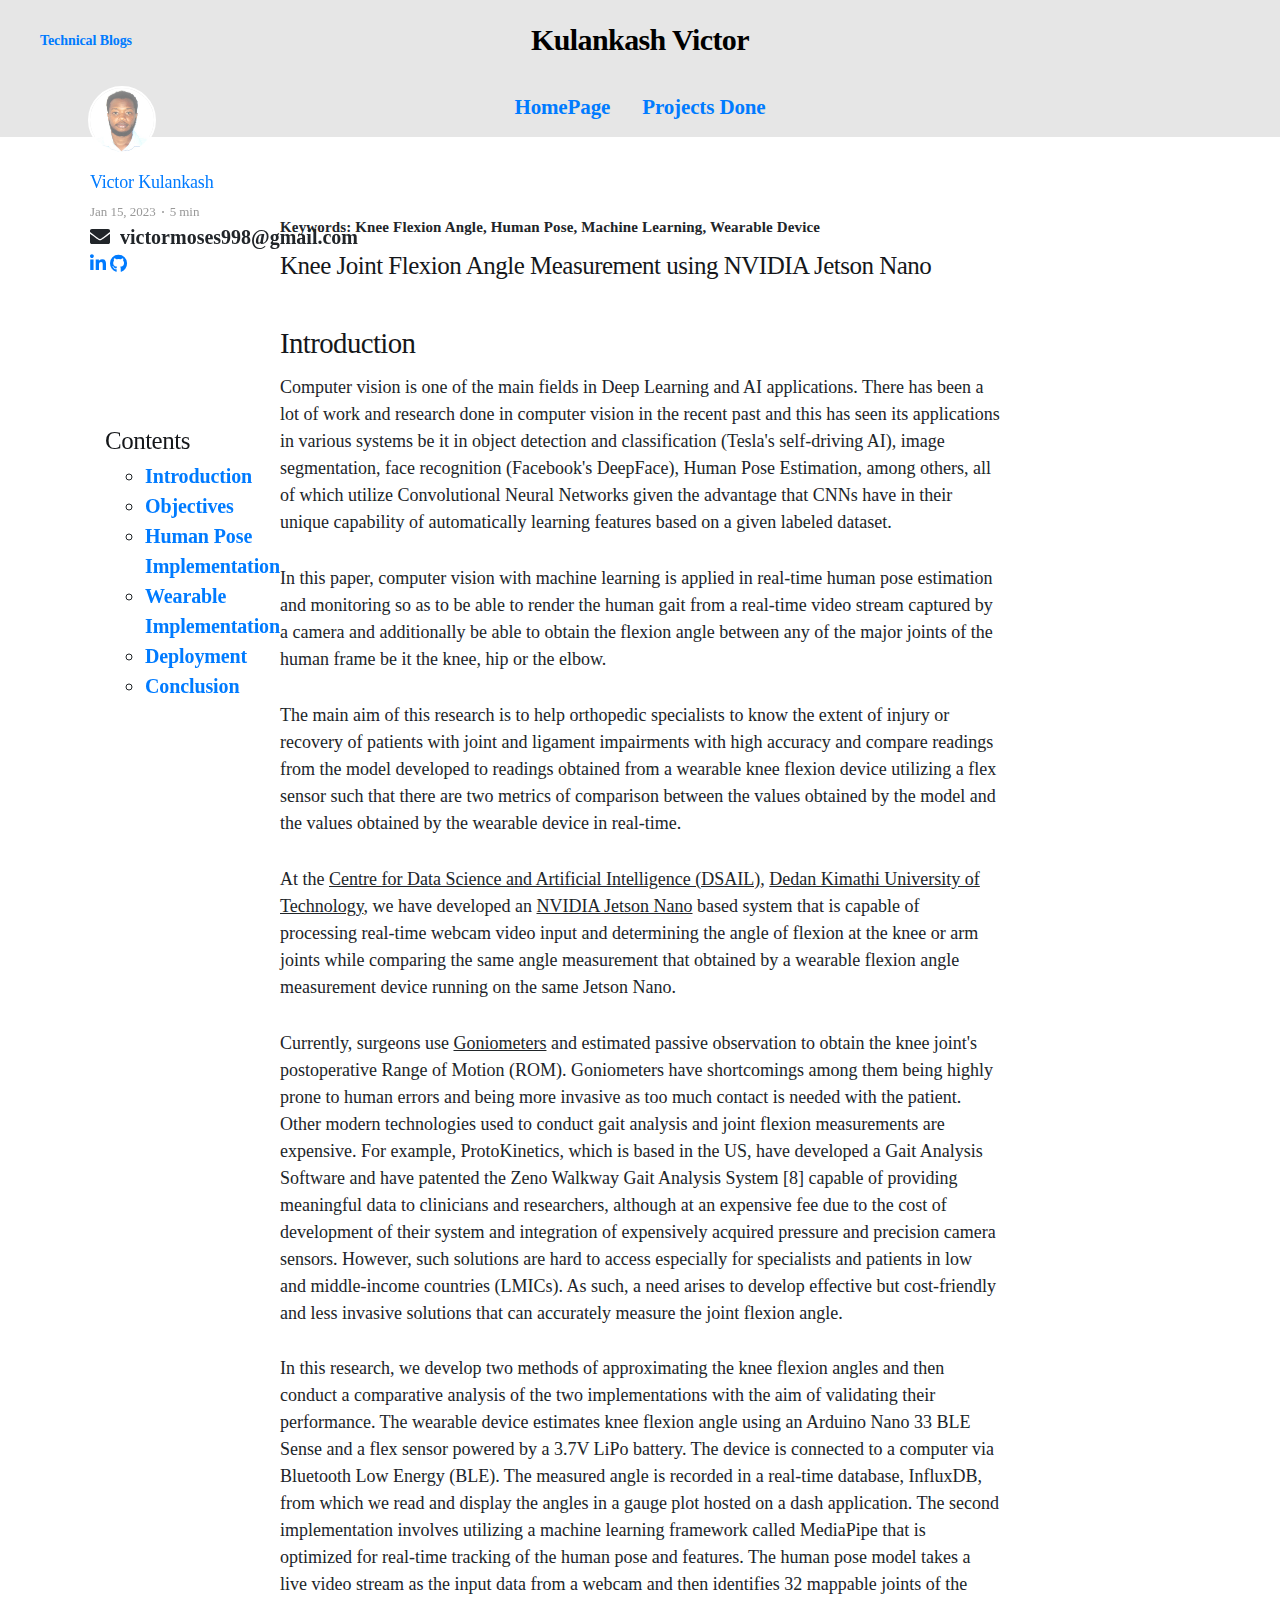
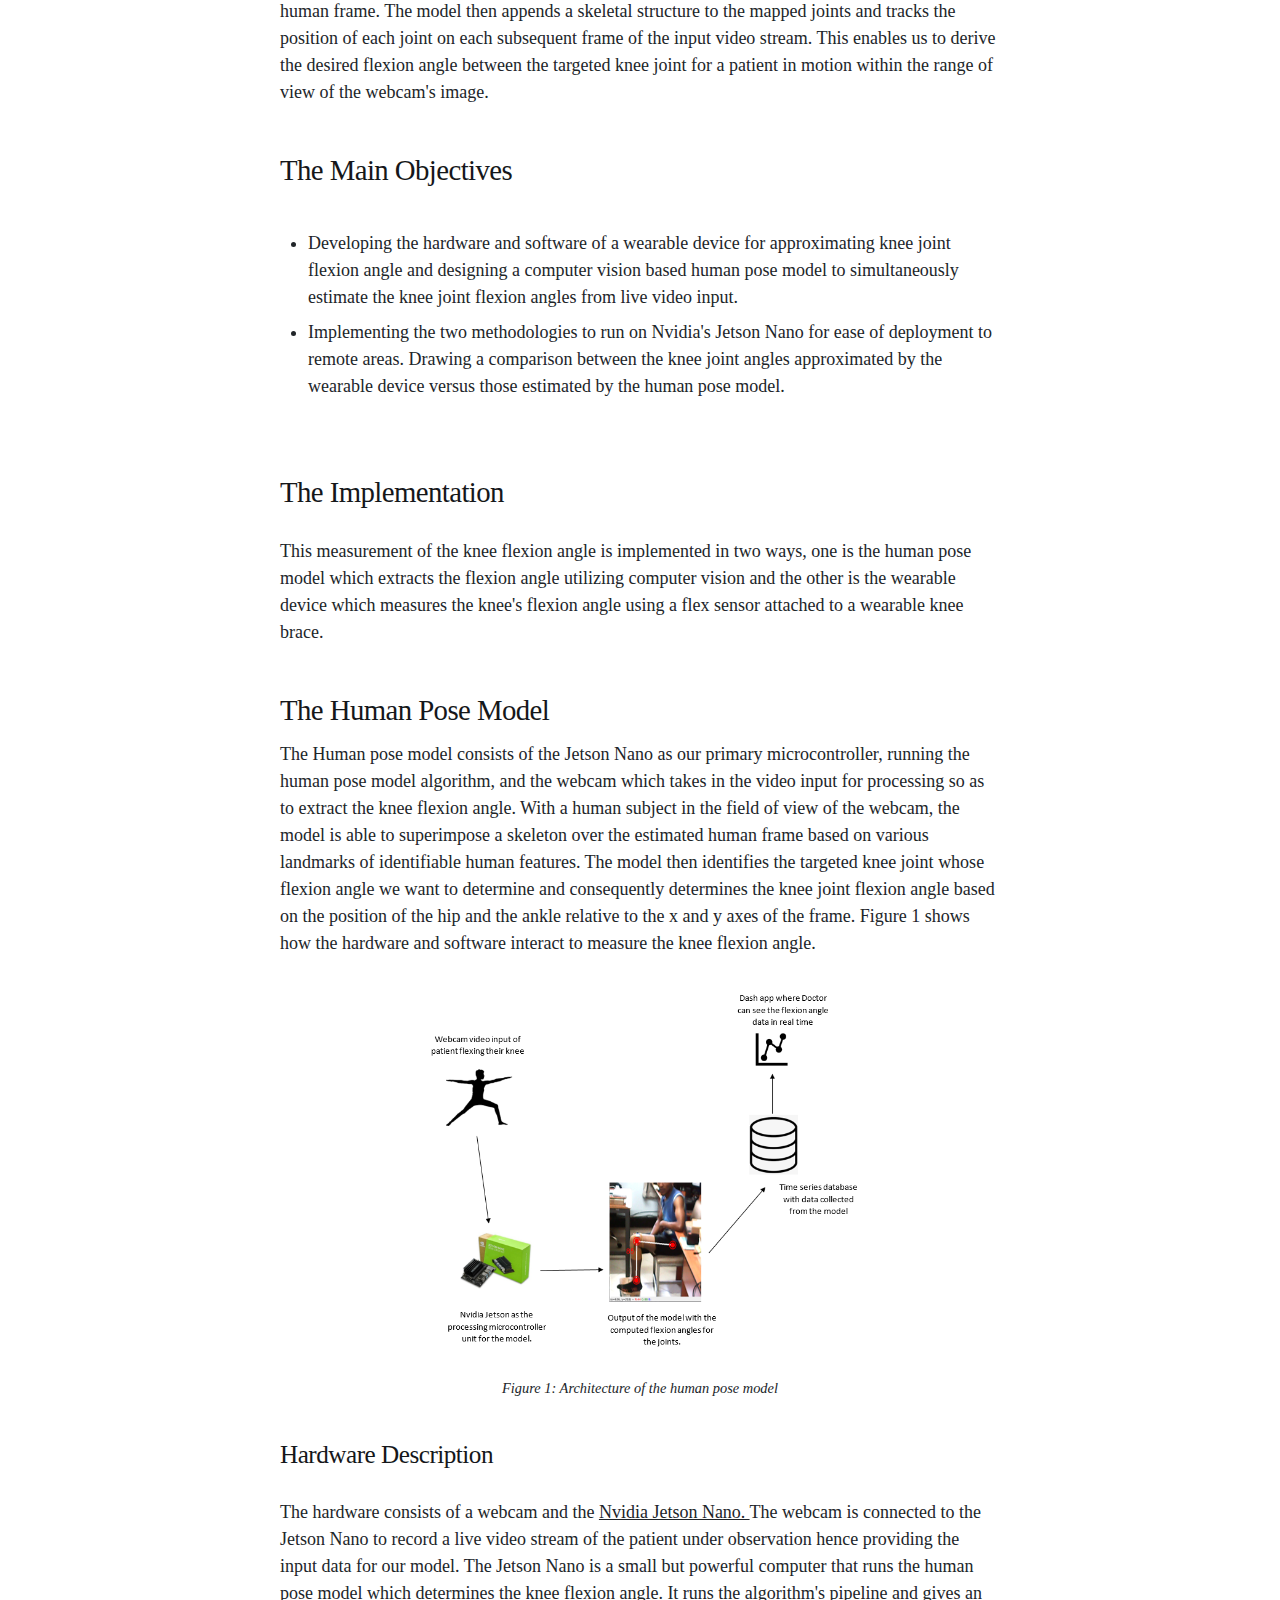
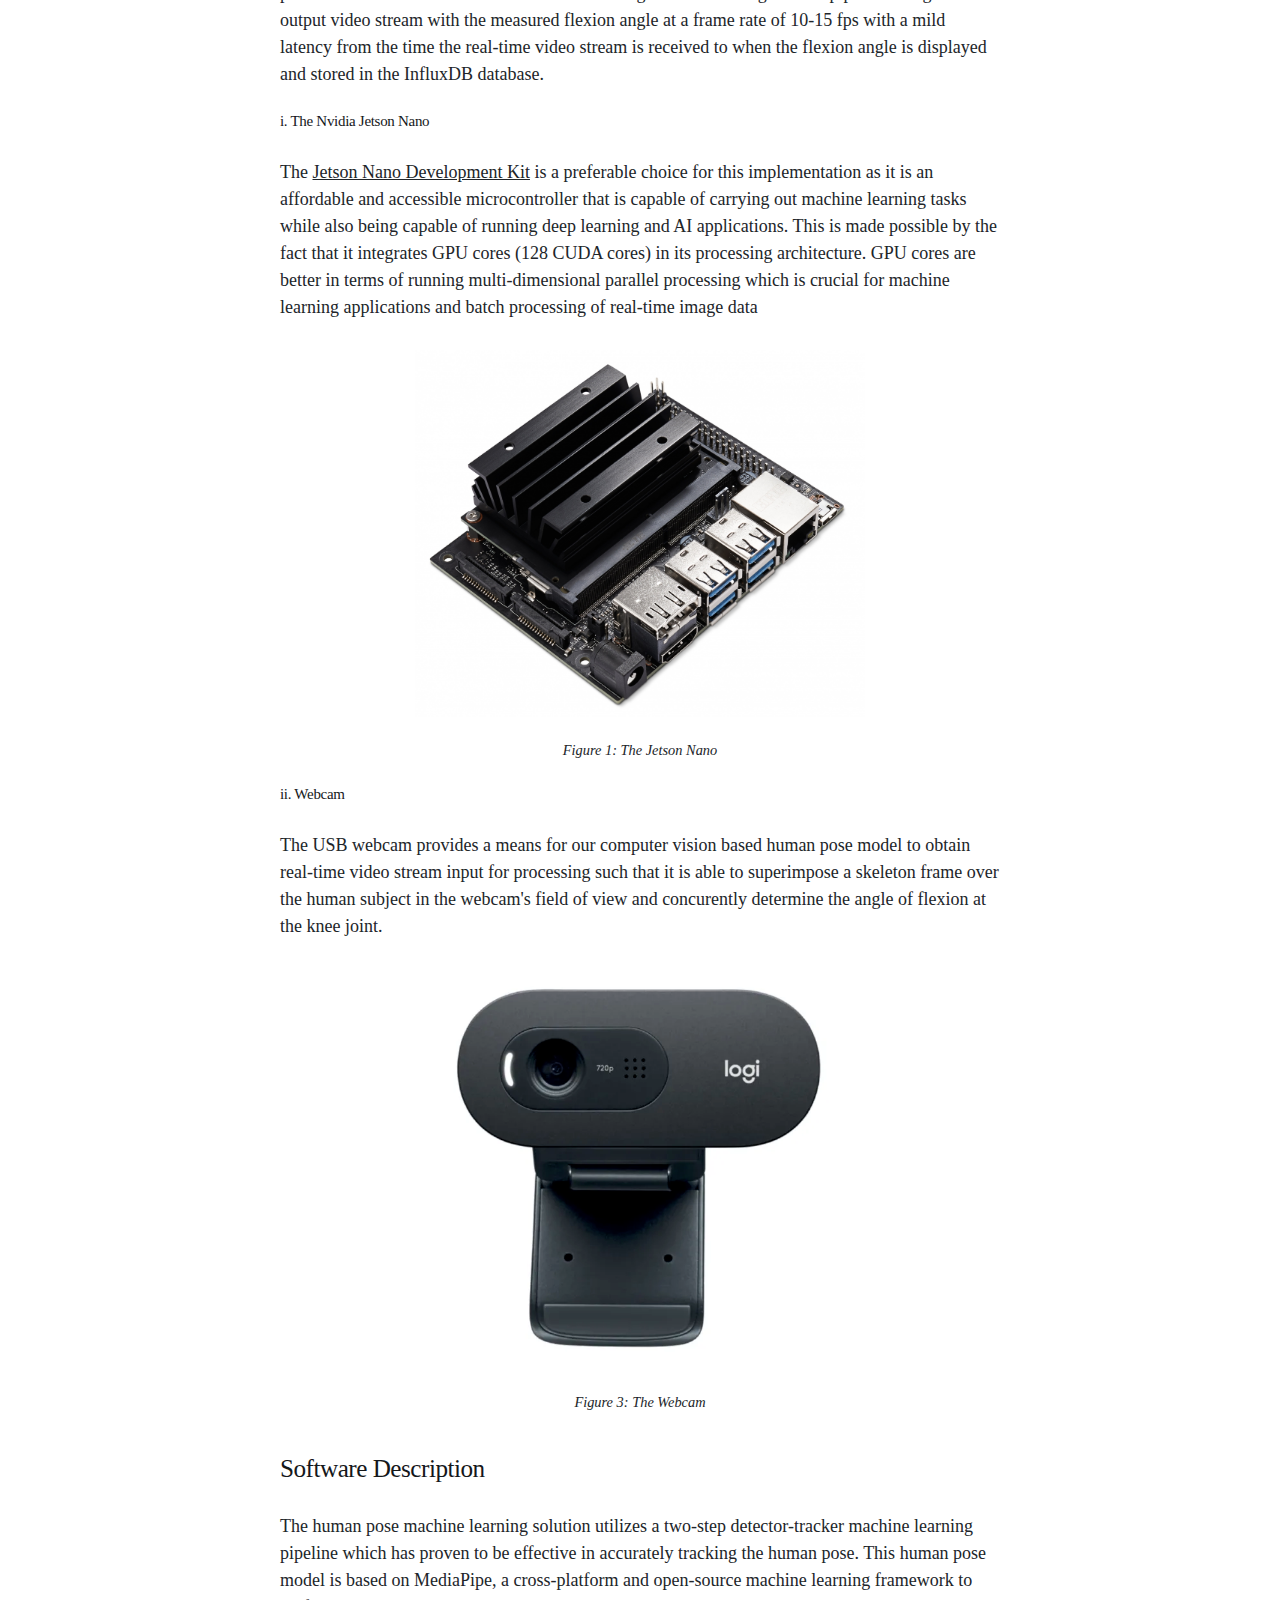
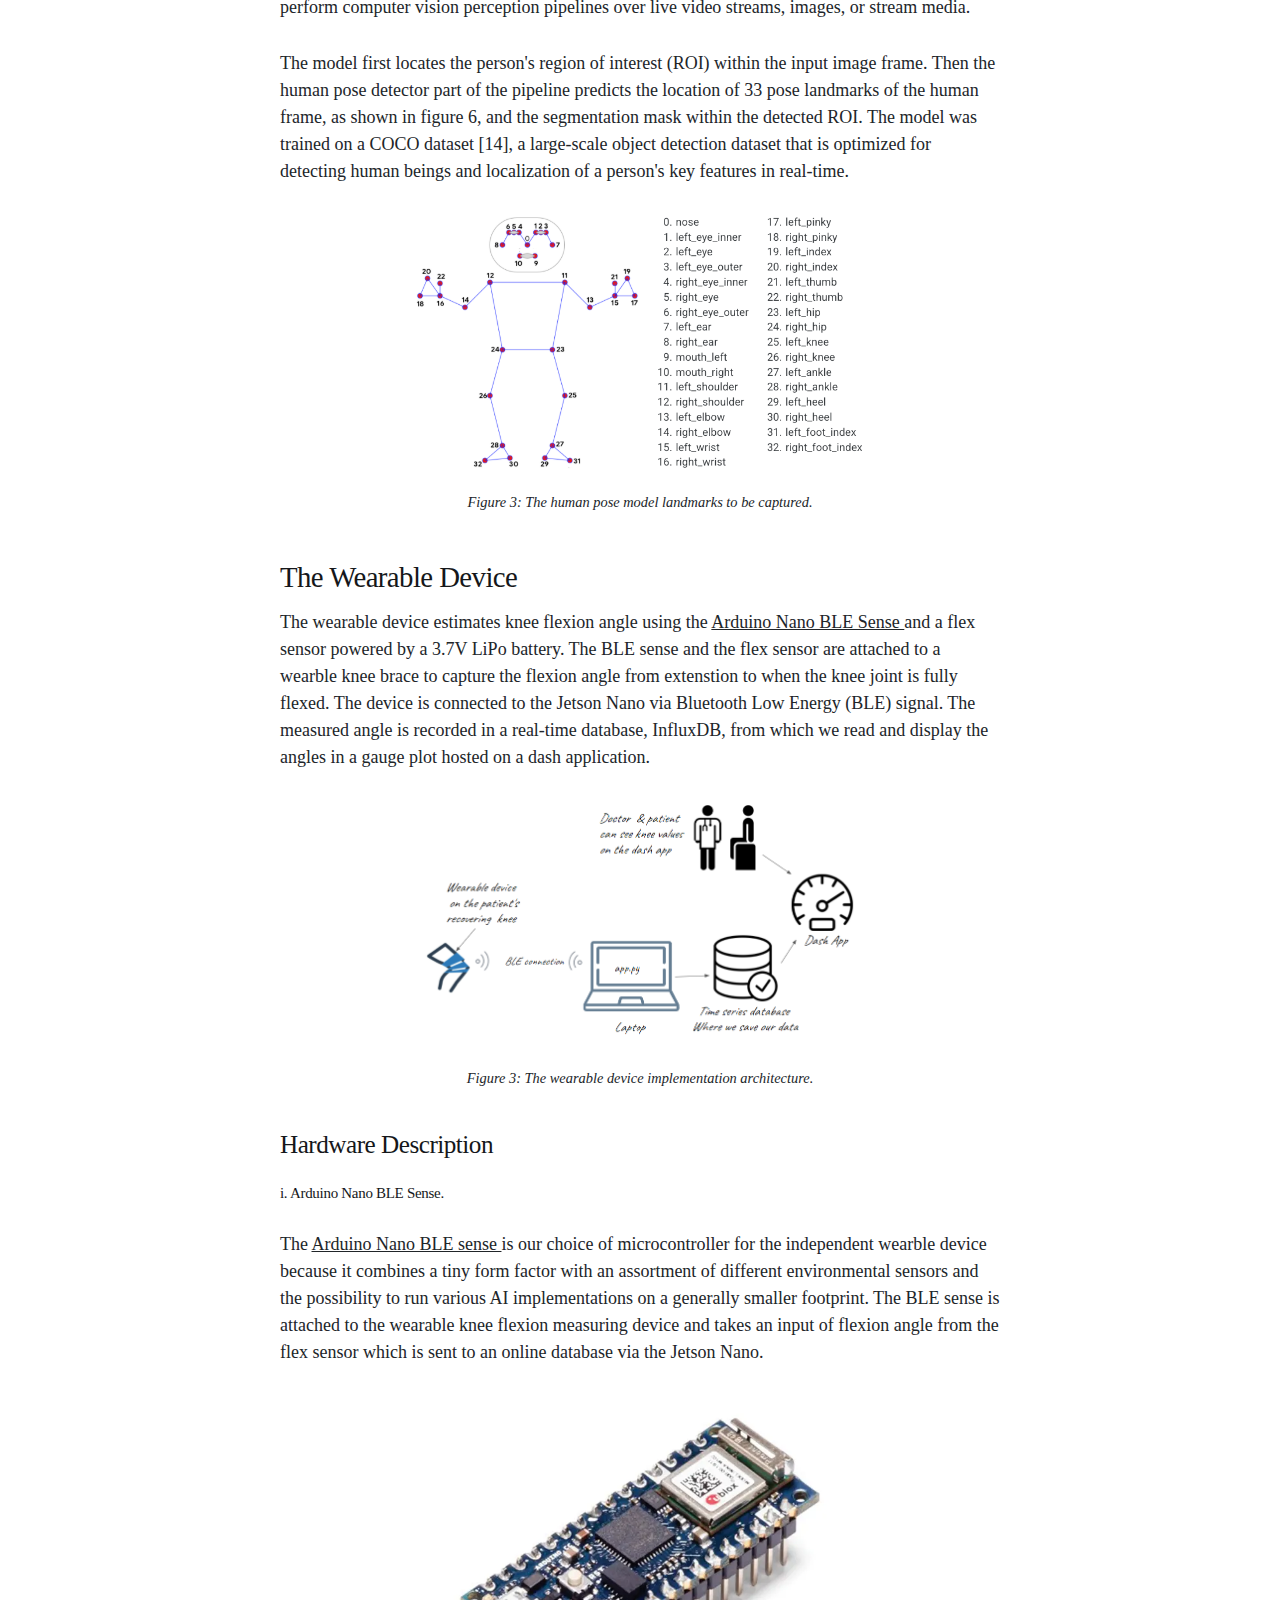
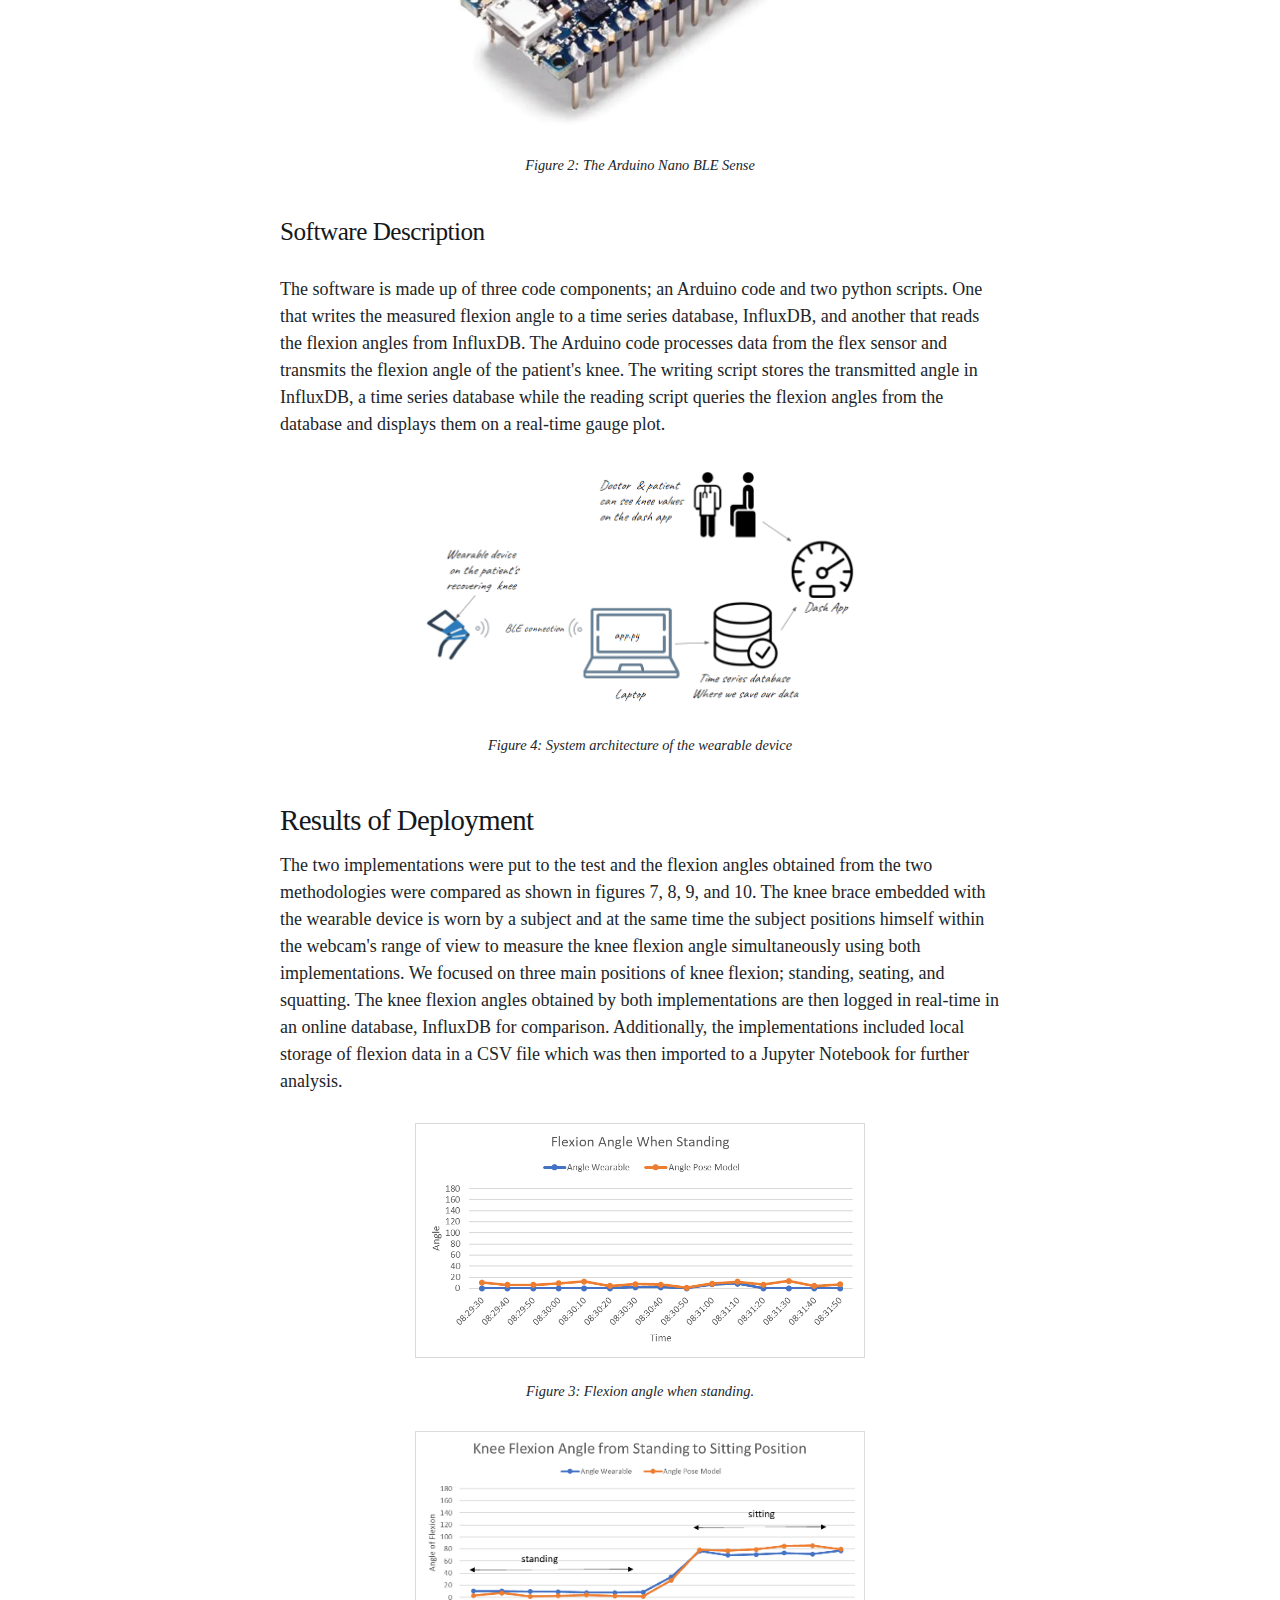
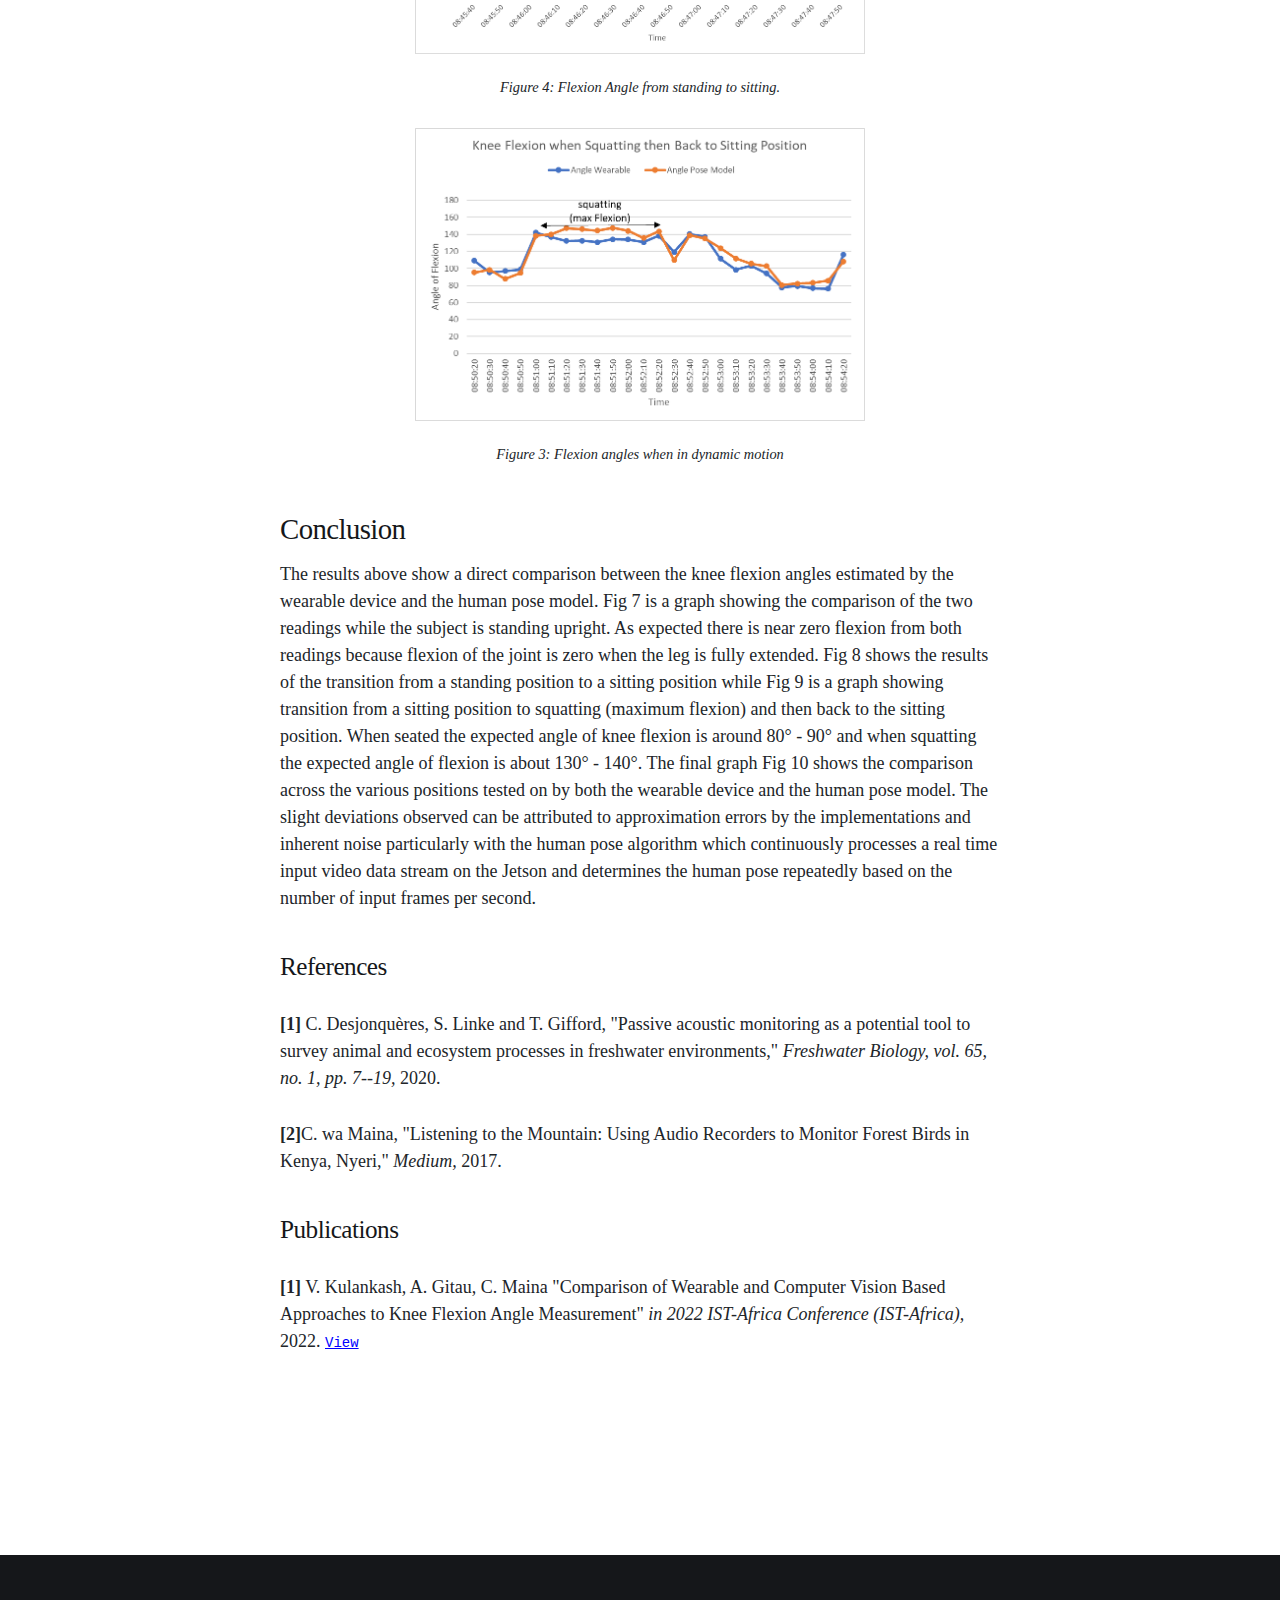
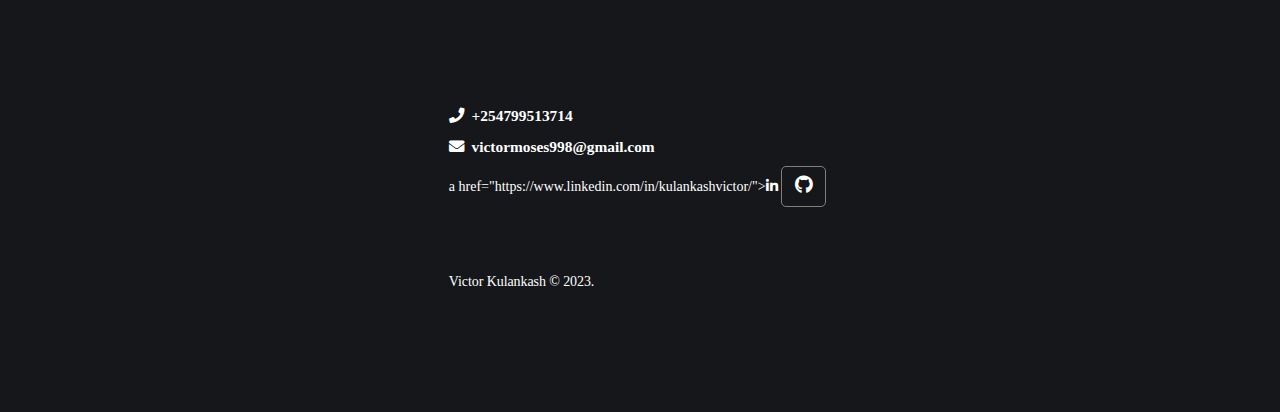
==== blogs/humanpose.html @ 4dc6d3d8 "blog updated" ====
<!DOCTYPE html>
<html lang="en">

    <head>
        <meta charset="utf-8">
        <meta name="viewport" content="width=device-width, initial-scale=1">
        <title>Victor Kulankash</title>
        <link rel="stylesheet" href="../css/screen.css">
        <link rel="stylesheet" href="https://use.fontawesome.com/releases/v5.7.2/css/all.css">

        <meta http-equiv="X-UA-Compatible" content="IE=edge">
        <link rel="shortcut icon" href="https://img.icons8.com/color/48/000000/vk-circled.png" type="image/x-icon" />

        
        <link rel="stylesheet" href="https://stackpath.bootstrapcdn.com/bootstrap/4.3.1/css/bootstrap.min.css"
            integrity="sha384-ggOyR0iXCbMQv3Xipma34MD+dH/1fQ784/j6cY/iJTQUOhcWr7x9JvoRxT2MZw1T" crossorigin="anonymous">
        <link rel='stylesheet' href='https://fonts.googleapis.com/css?family=Indie+Flower'>
        <link rel='stylesheet' href='https://maxcdn.bootstrapcdn.com/font-awesome/4.5.0/css/font-awesome.min.css'>
        <link href="https://fonts.googleapis.com/css?family=Quicksand:300,400,500,700" rel="stylesheet">
        <link href="https://fonts.googleapis.com/css?family=Playfair+Display:400,400i,700" rel="stylesheet">

        <link rel="stylesheet" href="css/style.css">
        <link rel="stylesheet" href="css/animate.css">
        <link rel="stylesheet" href="css/flexslider.css">
        <link rel="stylesheet" href="css/services.css"

        integrity="sha384-fnmOCqbTlWIlj8LyTjo7mOUStjsKC4pOpQbqyi7RrhN7udi9RwhKkMHpvLbHG9Sr" crossorigin="anonymous"/>



        <link rel="stylesheet" href="https://use.fontawesome.com/releases/v5.7.2/css/all.css" 
        integrity="sha384-fnmOCqbTlWIlj8LyTjo7mOUStjsKC4pOpQbqyi7RrhN7udi9RwhKkMHpvLbHG9Sr" crossorigin="anonymous"/>
    </head>        

    <body class="home-template is-head-b--a_n has-serif-body" style="font-family: lato;">
        <div class="gh-site">
            <header id="gh-head" class="gh-head gh-outer">
                <div class="gh-head-inner gh-inner">
                    <a class="gh-head-description" href="../blogs.html">Technical Blogs</a>

                    <div class="gh-head-brand">
                        <div class="gh-head-brand-wrapper">
                            <a class="gh-head-logo" href="https://kulankashvictor.github.io/">
                                Kulankash Victor
                            </a>
                        </div>
                        <button class="gh-burger"></button>
                    </div>

                    <nav class="gh-head-menu">
                        <ul class="nav">
                            <li><a href="https://kulankashvictor.github.io/">HomePage</a></li>
                            <!-- <li class="dropdown">
                                <button class="dropbtn">Posts
                                  <i class="fa fa-caret-down"></i>
                                </button>
                                <div class="dropdown-content">
                                  <a href="../nature.html">Nature</a>
                                  <a href="../blogs.html">Technical Blogs</a>
                                  <a href="../remarkable-men.html">Remarkable Men</a>
                                </div>
                            </li> -->
                            <li><a href="../software_projects/index.html">Projects Done</a></li>
                        </ul>

                    </nav>
                </div>
            </header>


            <main class="gh-main">
                <article class="gh-article post tag-bayes">
        
                    <header class="gh-article-header gh-canvas">
                        <p class="gh-article-tag"><b>Keywords:</b> Knee Flexion Angle, Human Pose, Machine Learning, Wearable Device</p>
        
                        <h1 class="gh-article-title";font-size = 24px >
                            Knee Joint Flexion Angle Measurement using NVIDIA Jetson Nano
                        </h1>
        
                        <aside class="gh-article-sidebar" style="position: fixed; padding: 50px; margin-top: -180px; font-size: 20px;">
        
                            <div class="gh-author-image-list">
                                <a class="gh-author-image" href="#">
                                <img src="img/passport.jpg" alt="auth.">
                                </a>
                            </div>
        
                            <div class="gh-author-name-list">
                                <h4 class="gh-author-name">
                                    <a href="https://KulankashVictor.github.io/">Victor Kulankash</a>
                                </h4>                                    
                            </div>
        
                            <div class="gh-article-meta">
                                <div class="gh-article-meta-inner">
                                    <time class="gh-article-date" datetime="2022-01-27">Jan 15, 2023</time>
                                    <span class="gh-article-meta-sep"></span>
                                    <span class="gh-article-length">5 min</span>
                                </div>
                            </div>
                            <div class="contact">
                                <span><i class="fas fa-envelope">&nbsp; victormoses998@gmail.com</i></span>
                            </div>
        
                            <div class="gh-author-name">
                                <a href="https://www.linkedin.com/in/kulankashvictor/"><i class="fab fa-linkedin"></i></a>
                                &nbsp
                                <a href="https://github.com/kulankashvictor/"><i class="fab fa-github"></i></a>
                            </div>

                            <div class="hidden-xs col-sm-4 col-md-3 sticky-menu">
                                <div id="sidebar" class="tocify">
                                <h1>Contents</h1>
                                <ul id="tocify-header0" class="tocify-header nav nav-list">
                                    <ul >
                                        <li class="tocify-item" data-unique="Introduction" style="cursor: pointer;"><a href="#intro">Introduction</a>
                                        </li>
                                        <li class="tocify-item" data-unique="Objectives" style="cursor: pointer;"><a href="#objectives">Objectives</a>
                                        </li>
                                        <li class="tocify-item" data-unique="Human Pose Implementation" style="cursor: pointer;"><a href="#humanpose">Human Pose Implementation</a>
                                        </li>
                                        <li class="tocify-item" data-unique="Wearable Implementation" style="cursor: pointer;"><a href="#wearableimp">Wearable Implementation</a>
                                        </li>
                                        <li class="tocify-item" data-unique="Deployment" style="cursor: pointer;"><a href="#results">Deployment</a>
                                        </li>
                                        <li class="tocify-item" data-unique="Conclusion" style="cursor: pointer;"><a href="#conclusion">Conclusion</a>
                                        </li>
                                    </ul>
                                </ul>
                                </div>
                            </div>
                        </aside>


                    </header>

                    
        
                    <section class="gh-content gh-canvas">
                        <h2 id="intro">Introduction</h2>

                        <p>
                            Computer vision is one of the main fields in Deep Learning and AI applications. There has been 
                            a lot of work and research done in computer vision in the recent past and this has seen its applications 
                            in various systems be it in object detection and classification (Tesla's self-driving AI), image segmentation, 
                            face recognition (Facebook's DeepFace), Human Pose Estimation, among others, all of which utilize 
                            Convolutional Neural Networks given the advantage that CNNs have in their unique capability of automatically
                            learning features based on a given labeled dataset.
                        </p>

                        <p>
                            In this paper, computer vision with machine learning is applied in real-time human pose estimation and monitoring 
                            so as to be able to render the human gait from a real-time video stream captured by a camera and additionally 
                            be able to obtain the flexion angle between any of the major joints of the human frame be it the knee, hip or the elbow.
                        </p>

                        <p>
                            The main aim of this research is to help orthopedic specialists to know the extent of injury or recovery of patients
                            with joint and ligament impairments with high accuracy and compare readings from the model developed to readings 
                            obtained from a wearable knee flexion device utilizing a flex sensor such that there are two metrics of comparison 
                            between the values obtained by the model and the values obtained by the wearable device in real-time.

                        </p>

                        
                        <p>
                            At the <a href="https://dekut-dsail.github.io/"
                            target="_blank">Centre for Data Science and Artificial Intelligence (DSAIL)</a>, 
                            <a href="https://www.dkut.ac.ke/"
                            target="_blank">Dedan Kimathi University of Technology</a>, we have developed an <a href="https://developer.nvidia.com/embedded/jetson-nano-developer-kit"
                            target="_blank">NVIDIA Jetson Nano</a> based system that 
                            is capable of processing real-time webcam video input and determining the angle of flexion at the knee or arm joints 
                            while comparing the same angle measurement that obtained by a wearable flexion angle measurement device running on the same Jetson Nano.
                        </p>

                        <p>
                            Currently, surgeons use <a href="https://www.ncbi.nlm.nih.gov/books/NBK558985/"
                            target="_blank">Goniometers</a> and estimated passive observation to obtain 
                            the knee joint's postoperative Range of Motion (ROM). Goniometers have shortcomings among them being highly prone to 
                            human errors and being more invasive as too much contact is needed with the patient. 
                            Other modern technologies used to conduct gait analysis and joint flexion measurements are expensive. 
                            For example, ProtoKinetics, which is based in the US, have developed a Gait Analysis Software and have patented
                            the Zeno Walkway Gait Analysis System [8] capable of providing meaningful data to clinicians and researchers, 
                            although at an expensive fee due to the cost of development of their system and integration of expensively acquired 
                            pressure and precision camera sensors. However, such solutions are hard to access especially for specialists and patients
                            in low and middle-income countries (LMICs). As such, a need arises to develop effective but cost-friendly 
                            and less invasive solutions that can accurately measure the joint flexion angle.
                        </p>
                        
                        <p>
                            In this research, we develop two methods of approximating the knee flexion angles and then conduct a comparative analysis
                            of the two implementations with the aim of validating their performance. The wearable device estimates knee flexion angle
                            using an Arduino Nano 33 BLE Sense and a flex sensor powered by a 3.7V LiPo battery. 
                            The device is connected to a computer via Bluetooth Low Energy (BLE). The measured angle is recorded 
                            in a real-time database, InfluxDB, from which we read and display the angles in a gauge plot hosted on a dash application. 
                            The second implementation involves utilizing a machine learning framework called MediaPipe that is optimized 
                            for real-time tracking of the human pose and features. The human pose model takes a live video stream as the input data 
                            from a webcam and then identifies 32 mappable joints of the human frame. The model then appends a skeletal structure to 
                            the mapped joints and tracks the position of each joint on each subsequent frame of the input video stream. 
                            This enables us to derive the desired flexion angle between the targeted knee joint for a patient in motion 
                            within the range of view of the webcam's image.

                        </p>

                        <h2 id="objectives">The Main Objectives</h2>
                        <p>
                            <ul>
                                <li>
                                    Developing the hardware and software of a wearable device for approximating knee joint flexion angle 
                            and designing a computer vision based human pose model to simultaneously estimate the knee joint flexion angles from live video input.
                                </li>
                                <li>
                                    Implementing the two methodologies to run on Nvidia's Jetson Nano for ease of deployment to remote areas.
                            Drawing a comparison between the knee joint angles approximated by the wearable device versus those estimated by the human pose model.

                                </li>
                            </ul>
                        </p>

                        <h2>The Implementation</h2>
                        <p>
                            This measurement of the knee flexion angle is implemented in two ways, one is the human pose model which extracts
                            the flexion angle utilizing computer vision and the other is the wearable device which measures the knee's flexion
                            angle using a flex sensor attached to a wearable knee brace.
                        </p>

                    
                        <h2 id="humanpose">The Human Pose Model</h2>

                        <p>
                            The Human pose model consists of the Jetson Nano as our primary microcontroller, running the human pose model algorithm,
                            and the webcam which takes in the video input for processing so as to extract the knee flexion angle.
                            With a human subject in the field of view of the webcam, the model is able to superimpose a skeleton over 
                            the estimated human frame based on various landmarks of identifiable human features. 
                            The model then identifies the targeted knee joint whose flexion angle we want to determine and consequently 
                            determines the knee joint flexion angle based on the position of the hip and the ankle relative to the x and y axes of the frame. 
                            Figure 1 shows how the hardware and software interact to measure the knee flexion angle.

                        </p>

                        <div class="blog-image blog-image2">
                            <img src="img/humanposemodel.png" alt="Responsive image">
                        </div>
                        <p class="caption"> Figure 1: Architecture of the human pose model</p>

                        
                        <h3>
                            Hardware Description
                        </h3>

                        <p>
                            The hardware consists of a webcam and the <a href="https://developer.nvidia.com/embedded/jetson-nano-developer-kit"
                            target="_blank">Nvidia Jetson Nano. </a>
                            The webcam is connected to the Jetson Nano to record a live video stream of the patient under observation 
                            hence providing the input data for our model. The Jetson Nano is a small but powerful computer 
                            that runs the human pose model which determines the knee flexion angle.  
                            It runs the algorithm's pipeline and gives an output video stream with the measured  flexion angle at a frame rate of 10-15 fps 
                            with a mild latency from the time the real-time video stream 
                            is received to when the flexion angle is displayed and stored in the InfluxDB database.
                        </p>

                        <h4>i. The Nvidia Jetson Nano</h4>

                        <p>
                            The <a href="https://developer.nvidia.com/embedded/jetson-nano-developer-kit"
                            target="_blank">Jetson Nano Development Kit</a> is a preferable choice for this implementation as it is an affordable 
                            and accessible microcontroller that is capable of carrying out machine learning tasks while also 
                            being capable of running deep learning and AI applications. 
                            This is made possible by the fact that it integrates GPU cores (128 CUDA cores) in its processing architecture. 
                            GPU cores are better in terms of running multi-dimensional parallel processing which is crucial 
                            for machine learning applications and batch processing of real-time image data
                        </p>

                        <div class="blog-image blog-image2">
                            <img src="img/JetsonNanoDevKit.jpg" alt="Responsive image">
                        </div>
                        <p class="caption"> Figure 1: The Jetson Nano </p>

                        
                        <h4>ii. Webcam</h4>

                        <p>
                            The USB webcam provides a means for our computer vision based human pose model to obtain real-time video stream input for
                            processing such that it is able to superimpose a skeleton frame over the human subject in the webcam's field of view and concurently 
                            determine the angle of flexion at the knee joint. 

                        </p>

                        <div class="blog-image blog-image2">
                            <img src="img/logitech.webp" alt="Responsive image">
                        </div>
                        <p class="caption"> Figure 3: The Webcam </p>

                        <h3>Software Description</h3>
                        <p>
                            The human pose machine learning solution utilizes a two-step detector-tracker machine learning pipeline 
                            which has proven to be effective in accurately tracking the human pose. This human pose model is based on MediaPipe, 
                            a cross-platform  and open-source machine learning framework to perform computer vision perception pipelines over 
                            live video streams, images, or stream media.

                        </p>

                        <p>
                            The model first locates the person's region of interest (ROI) within the input image frame. 
                            Then the human pose detector part of the pipeline predicts the location of 33 pose landmarks of the human frame, 
                            as shown in figure 6, and the segmentation mask within the detected ROI. The model was trained on a COCO dataset [14], 
                            a large-scale object detection dataset that is optimized for detecting human beings and localization of a person's key 
                            features in real-time.

                        </p>

                        <div class="blog-image blog-image2">
                            <img src="img/poselandmarks.png" alt="Responsive image">
                        </div>
                        <p class="caption"> Figure 3: The human pose model landmarks to be captured. </p>


                        
                        <h2 id="wearableimp">The Wearable Device</h2>
                        <p>
                            The wearable device estimates knee flexion angle using the <a href="hhttps://docs.arduino.cc/hardware/nano-33-ble-sense"
                            target="_blank">Arduino Nano BLE Sense </a> and a flex sensor powered by a 3.7V LiPo battery.
                            The BLE sense and the flex sensor are attached to a wearble knee brace to capture the flexion angle from extenstion to when the knee joint is fully flexed.
                            The device is connected to the Jetson Nano via Bluetooth Low Energy (BLE) signal. 
                            The measured angle is recorded in a real-time database, InfluxDB, 
                            from which we read and display the angles in a gauge plot hosted on a dash application.
                        </p>

                        <div class="blog-image blog-image2">
                            <img src="img/wearablepipeline.png" alt="Responsive image">
                        </div>
                        <p class="caption"> Figure 3: The wearable device implementation architecture. </p>

                        
                        <h3>Hardware Description</h3>


                        <h4>i. Arduino Nano BLE Sense.</h4>

                        <p>
                            The <a href="hhttps://docs.arduino.cc/hardware/nano-33-ble-sense"
                            target="_blank">Arduino Nano BLE sense </a> is our choice of microcontroller for the independent wearble device
                            because it combines a tiny form factor with an assortment of different environmental sensors and the possibility to run various
                            AI implementations on a generally smaller footprint. The BLE sense is attached to the wearable knee flexion measuring device
                            and takes an input of flexion angle from the flex sensor which is sent to an online database via the Jetson Nano.
                    
                        </p>

                        <div class="blog-image blog-image2">
                            <img src="img/arduinoble.webp" alt="Responsive image">
                        </div>
                        <p class="caption"> Figure 2: The Arduino Nano BLE Sense </p>

                        <h3>Software Description</h3>
    
                        <p>
                            The software is made up of three code components; an Arduino code and two python scripts. 
                            One that writes the measured flexion angle to a time series database, InfluxDB, 
                            and another that reads the flexion angles from InfluxDB. 
                            The Arduino code processes data from the flex sensor and transmits the flexion angle 
                            of the patient's knee. The writing script stores the transmitted angle in InfluxDB, 
                            a time series database while the reading script queries the flexion angles from the database 
                            and displays them on a real-time gauge plot.
                            
                        </p>


                        <div class="blog-image blog-image2">
                            <img src="img/wearablepipeline.png" alt="Responsive image">
                        </div>
                        <p class="caption"> Figure 4: System architecture of the wearable device</p>
                        
    
                                                
    
                        <h2 id="results"> Results of Deployment</h2>
    
                        <p>
                            The two implementations were put to the test and the flexion angles obtained from the two methodologies were compared as shown in figures 7, 8, 9, and 10. 
                            The knee brace embedded with the wearable device is worn by a subject and at the same time the subject positions himself within 
                            the webcam's range of view to measure the knee flexion angle simultaneously using both implementations.
                            We focused on three main positions of knee flexion; standing, seating, and squatting. The knee flexion angles obtained by both 
                            implementations are then logged in real-time in an online database, InfluxDB for comparison. 
                            Additionally, the implementations included local storage of flexion data in a CSV file which was then imported to a Jupyter Notebook for further analysis.
                        </p>

                        <div class="blog-image blog-image2">
                            <img src="img/flexionstanding.png" alt="Responsive image">
                        </div>
                        <p class="caption"> Figure 3: Flexion angle when standing. </p>

                        <div class="blog-image blog-image2">
                            <img src="img/flexstandingtositting.png" alt="Responsive image">
                        </div>
                        <p class="caption"> Figure 4: Flexion Angle from standing to sitting. </p>

                        <div class="blog-image blog-image2">
                            <img src="img/flexdynamic.png" alt="Responsive image">
                        </div>
                        <p class="caption"> Figure 3: Flexion angles when in dynamic motion </p>
    
                        <h2 id="conclusion"> Conclusion</h2>
    
                        <p>
                            The results above show a direct comparison between the knee flexion angles estimated by the 
                            wearable device and the human pose model. Fig 7 is a graph showing the comparison of the two readings 
                            while the subject is standing upright. As expected there is near zero flexion from both readings because 
                            flexion of the joint is zero when the leg is fully extended. Fig 8 shows the results of the transition from 
                            a standing position to a sitting position while  Fig 9 is a graph showing transition from a sitting position 
                            to squatting (maximum flexion) and then back to the sitting position. When seated the expected angle of knee 
                            flexion is around 80° - 90° and when squatting the expected angle of flexion is about 130° - 140°. 
                            The final graph Fig 10 shows the comparison across the various positions tested on by both the wearable 
                            device and the human pose model. The slight deviations observed can be attributed to approximation errors by 
                            the implementations and inherent noise particularly with the human pose algorithm which continuously processes 
                            a real time input video data stream on the Jetson and determines the human pose repeatedly based on the number 
                            of input frames per second. 

                        </p>

                        <h3>References</h3>
                    
                        <p>
                            <a id="ref1"><strong>[1]</strong></a> C. Desjonquères, S. Linke and T. Gifford, "Passive 
                            acoustic monitoring as a potential tool to survey animal and ecosystem processes in 
                            freshwater environments,"<em> Freshwater Biology, vol. 65, no. 1, pp. 7--19,</em> 2020.
                        </p> 
                        

                        <p>
                            <a id="ref2"><strong>[2]</strong></a>C. wa Maina, "Listening to the Mountain: Using Audio 
                            Recorders to Monitor Forest Birds in Kenya, Nyeri,"<em> Medium,</em> 2017.
                        </p>


                        <h3>Publications</h3>

                        <p>
                            <strong>[1]</strong> V. Kulankash, A. Gitau, C. Maina "Comparison of Wearable and Computer Vision Based Approaches
                            to Knee Flexion Angle Measurement" 
                            <em>in 2022 IST-Africa Conference (IST-Africa),</em> 2022. <a class="pub-link" href="https://ieeexplore.ieee.org/">View</a>
                        </p>

                        
                        

                    </section>
                </article>
        
                <!-- <div class="gh-read-next gh-canvas">
                    <section class="gh-pagehead">
                        <h4 class="gh-pagehead-title">Related articles</h4>
                    </section>
        
                    <div class="gh-topic gh-topic-grid">
                        <div class="gh-topic-content">                            
        
                            <article class="gh-card post">
                                <a class="gh-card-link" href="bioacoustics.html">
                                    <figure class="gh-card-image">
                                        <img
                                            sizes="(max-width: 1200px) 100vw, 1200px"
                                            src="img/bioacoustics-cropped.jpg"
                                            alt="DSAIL Bioacoustics System"
                                        >
                                    </figure>
            
                                    <div class="gh-card-wrapper">
                                        <header class="gh-card-header">
                                            <h3 class="gh-card-title">
                                                Deploying 'Ears' in Ecosystems: Acoustic Monitoring of Birds
                                            </h3>
                                        </header>
                            
                                        <div class="gh-card-excerpt">
                                            Listening to the wild.
                                        </div>
                            
                                        <footer class="gh-card-footer">
                                            <span class="gh-card-author">Gabriel Kiarie</span>
                                            <time class="gh-card-date" datetime="2022-03-08">Dec 16, 2020</time>
                                        </footer>
                                    </div>
                                </a>
                            </article>

                            <article class="gh-card post">
                                <a class="gh-card-link" href="powering-the-raspberrypi.html">
                                    <figure class="gh-card-image">
                                        <img
                                            sizes="(max-width: 1200px) 100vw, 1200px"
                                            src="img/power-board.jpg"
                                            alt="DSAIL Power Management Board"
                                        >
                                    </figure>
            
                                    <div class="gh-card-wrapper">
                                        <header class="gh-card-header">
                                            <h3 class="gh-card-title">DSAIL Power Management Board</h3>
                                        </header>
                            
                                        <div class="gh-card-excerpt">
                                            Powering the Raspberry Pi autonomously off-grid.
                                        </div>
                            
                                        <footer class="gh-card-footer">
                                            <span class="gh-card-author">Gabriel Kiarie</span>
                                            <time class="gh-card-date" datetime="2022-03-08">Jan 31, 2021</time>
                                        </footer>
                                    </div>
                                </a>
                            </article>

                        </div>
                    </div>
                    <footer class="gh-topic-footer">
                        <a class="gh-topic-link" href="../blogs.html">Show more <svg xmlns="http://www.w3.org/2000/svg" width="24" height="24" viewBox="0 0 24 24" fill="none" stroke="currentColor" stroke-width="2" stroke-linecap="round" stroke-linejoin="round"><line x1="5" y1="12" x2="19" y2="12"></line><polyline points="12 5 19 12 12 19"></polyline></svg></a>
                    </footer>
                </div> -->
                
                    
            </main>

            <footer class="gh-foot gh-outer">
                <div class="gh-foot-inner gh-inner">
                    <div class="footer-section about">
                        <h2 class="logo-text">Let's Connect</h2>
                        <div class="contact">
                            <span><i class="fas fa-phone">&nbsp; +254799513714</i></span>
                            <span><i class="fas fa-envelope">&nbsp; victormoses998@gmail.com</i></span>
                        </div>
                        <div class="social">
                            a href="https://www.linkedin.com/in/kulankashvictor/"><i class="fab fa-linkedin"></i></a>
                            <a href="https://github.com/kulankashvictor/"><i class="fab fa-github"></i></a>
                        </div>

                        <div class="gh-copyright">
                             <a href="https://KulankashVictor.github.io/"  rel="noopener">Victor Kulankash © 2023.</a>
                        </div>
                    </div>
                </div>
            </footer>
        </div>
        <script src="../../assets/built/main.min.js"></script>
    </body>
</html>
---- css/screen.css ----
:root
{
    --color-primary-text:#333;
    --color-secondary-text:#999;
    --color-white:#fff;
    --color-lighter-gray:#f6f6f6;
    --color-light-gray:#e6e6e6;
    --color-mid-gray:#ccc;
    --color-dark-gray:#444;
    --color-darker-gray:#15171a;
    --color-black:#000;
    --font-sans:-apple-system,BlinkMacSystemFont,Segoe UI,Helvetica,Arial,sans-serif;
    --font-serif:Georgia,serif;
    --font-mono:Menlo,Consolas,Monaco,Liberation Mono,Lucida Console,monospace;
    --head-nav-gap:2.8rem;
    --h1-size:4.6rem;--gap:3.6rem
}


@media (max-width:767px)
{
    :root
    {
        --h1-size:3.2rem!important;--gap:2rem
    }
}

*,:after,:before
{
    box-sizing:border-box
}

blockquote,body,dd,dl,figure,h1,h2,h3,h4,h5,h6,p
{
    margin:0
}


ol[role=list],ul[role=list]
{
    list-style:none
}


html:focus-within
{
    scroll-behavior:smooth
}

body
{
    text-rendering:optimizespeed;
    line-height:1.5;
    min-height:100vh
}

a:not([class])
{
    -webkit-text-decoration-skip:ink;
    text-decoration-skip-ink:auto
}

img,picture
{
    display:block;
    max-width:100%
}


button,input,select,textarea
{
    font:inherit
}


@media (prefers-reduced-motion:reduce)
{
    html:focus-within
    {
        scroll-behavior:auto
    }
    *,:after,:before
    {
        -webkit-animation-duration:.01ms!important;
        animation-duration:.01ms!important;
        -webkit-animation-iteration-count:1!important;
        animation-iteration-count:1!important;
        scroll-behavior:auto!important;transition-duration:.01ms!important
    }
}


html
{
    font-size:62.5%
}


body
{
    -webkit-font-smoothing:antialiased;
    -moz-osx-font-smoothing:grayscale;
    background-color:var(--color-white);
    color:var(--color-primary-text);
    font-family:var(--font-sans);
    font-size:1.6rem;
    line-height:1.6
}


img
{
    height:auto
}


a
{
    color:var(--color-darker-gray);
    text-decoration:none
}


a:hover
{
    opacity:.8
}


h1,h2,h3,h4,h5,h6
{
    color:var(--color-darker-gray);
    letter-spacing:-.02em;line-height:1.15
}


h1
{
    font-size:var(--h1-size)
}


h2
{
    font-size:2.8rem
}


h3
{
    font-size:2.4rem
}


h4
{
    font-size:2.2rem
}


h5
{
    font-size:2rem
}


h6
{
    font-size:1.8rem
}


hr
{
    background-color:var(--color-light-gray);
    border:0;height:1px;width:100%
}


blockquote:not([class])
{
    border-left:4px solid var(--ghost-accent-color);
    padding-left:2rem
}


figcaption
{
    color:var(--color-secondary-text);
    font-size:1.4rem;
    line-height:1.4;
    margin-top:1.6rem;text-align:center
}


.kg-width-full figcaption
{
    padding:0 1.6rem
}


.gh-content figcaption a
{
    color:var(--color-darker-gray);
    text-decoration:none
}


pre
{
    -webkit-overflow-scrolling:touch;
    background-color:var(--color-lighter-gray);
    -webkit-hyphens:none;
    hyphens:none;
    line-height:1.5;
    overflow-x:scroll;
    padding:1.6rem 2.4rem;
    white-space:pre
}


code
{
    font-family:var(--font-mono);
    font-size:15px
}


:not(pre)>code
{
    background-color:var(--color-lighter-gray);
    border-radius:3px;
    color:var(--ghost-accent-color);
    padding:.4rem
}



iframe
{
    border:0;
    display:block;
    overflow:hidden;
    width:100%
}


@media (max-width:767px)
{
    h2
    {
        font-size:2.4rem
    }
    h3
    {
        font-size:2.1rem
    }
}


.gh-site
{
    display:flex;flex-direction:column;
    min-height:100vh
}


.gh-main
{
    flex-grow:1;
    padding-bottom:8rem;
    padding-top:8rem
}


.gh-outer
{
    padding-left:var(--gap);
    padding-right:var(--gap)
}


.gh-inner
{
    margin:0 auto;max-width:var(--container-width,1200px)
}


.gh-canvas
{
    display:grid;
    grid-template-columns:[full-start] minmax(var(--gap),auto) [wide-start] minmax(auto,calc((var(--container-width, 1200px) - var(--content-width, 720px))/2)) [main-start] min(var(--content-width,720px),calc(100% - var(--gap)*2)) [main-end] minmax(auto,calc((var(--container-width, 1200px) - var(--content-width, 720px))/2)) [wide-end] minmax(var(--gap),auto) [full-end]
}


.caption
{
    text-align: center;
    font-family: 'Lora', serif;
    font-style: italic;
    font-size: 1.1em;
}


.gh-canvas>*
{
    grid-column:main-start/main-end
}


.kg-width-wide
{
    grid-column:wide-start/wide-end
}


.kg-width-full
{
    grid-column:full-start/full-end
}


.kg-width-full img
{
    width:100%
}


@media (max-width:767px)
{
    #gh-main
    {
        padding-bottom:4.8rem;
        padding-top:4.8rem
    }
}


.gh-head
{
    background-color:var(--color-light-gray)
}


.gh-head-inner
{
    align-items:center;
    -moz-column-gap:var(--head-nav-gap);
    column-gap:var(--head-nav-gap);
    display:grid;
    grid-auto-flow:row dense;
    grid-template-columns:1fr auto auto;
    padding:3.2rem 0
}


.gh-head-brand
{
    line-height:1
}

.gh-head-brand-wrapper
{
    align-items:center;
    display:flex;flex:1
}


.gh-head-logo
{
    font-size:2.9rem;
    font-weight:700;
    letter-spacing:-.02em;
    color: #000;
}


.gh-head-logo img
{
    max-height:32px
}


.gh-head-menu
{
    align-items:center;
    display:flex;
    font-size:2.1rem
}

/* Add a grey background color to dropdown links on hover */
.gh-head-menu li:hover {
    background-color: #999
  }

.nav
{
    align-items:center;
    display:inline-flex;
    list-style:none;
    margin:0;padding:0
}


.gh-head .nav li+li
{
    margin-left:var(--head-nav-gap)
}


.gh-head-actions
{
    align-items:center;
    display:flex;gap:var(--head-nav-gap);
    justify-content:flex-end
}


.gh-head-btn.gh-btn
{
    font-size:1.5rem;padding:.9rem 1.4rem
}


.gh-head-btn:not(.gh-btn)
{
    align-items:center;
    color:var(--ghost-accent-color);
    display:inline-flex
}


.gh-search
{
    margin-left:-6px;
    margin-right:-6px
}


.gh-search:hover
{
    opacity:.9
}


.gh-head-brand .gh-search
{
    margin-right:8px
}


.is-head-b--n--a .gh-head-inner
{
    grid-template-columns:1fr auto 1fr
}


.is-head-b--n .gh-head-inner
{
    grid-template-columns:1fr auto
}


.is-head-b-n--a .gh-head-inner
{
    grid-template-columns:auto auto 1fr
}


.is-head-n--b--a .gh-head-inner
{
    grid-template-columns:1fr auto 1fr
}


.is-head-n--b--a .gh-head-brand
{
    grid-column-start:2
}


.is-head-b--a_n .gh-head-inner
{
    grid-template-columns:auto 1fr;
    row-gap:1.6rem
}

.is-head-b--a_n .gh-head-menu
{
    grid-row-start:2
}


.is-head-b_n .gh-head-inner
{
    grid-template-columns:auto;
    height:auto;
    justify-content:center;
    padding:3.2rem 0;row-gap:2.4rem;
    text-align:center
}


.is-head-b_n .gh-head-logo img
{
    margin:0 auto
}


.is-head-b_n .gh-head-actions
{
    display:none
}


.is-head-transparent .gh-head
{
    background-color:transparent;
    left:0;position:absolute;
    right:0;
    z-index:90
}


.is-head-transparent 
.gh-head .nav a,.is-head-transparent 
.gh-head-description,.is-head-transparent 
.gh-head-logo,.is-head-transparent 
.gh-search,.is-head-transparent 
.gh-social
{
    color:var(--color-white)
}


.is-head-transparent 
.gh-burger:after,.is-head-transparent 
.gh-burger:before
{
    background-color:var(--color-white)
}


.is-head-transparent .gh-head-btn
{
    background-color:#fff;
    color:#15171a
}

.is-head-transparent 
.gh-head-menu:after,.is-head-transparent 
.gh-head-menu:before
{
    background-color:hsla(0,0%,100%,.2)
}

.is-head-dark:not(.is-head-transparent) .gh-head
{
    background-color:var(--color-darker-gray)
}


.is-head-dark:not(.is-head-transparent) 
.gh-head .nav a,.is-head-dark:not(.is-head-transparent) 
.gh-head-description,.is-head-dark:not(.is-head-transparent) 
.gh-head-logo,.is-head-dark:not(.is-head-transparent) 
.gh-search,.is-head-dark:not(.is-head-transparent) 
.gh-social
{
    color:var(--color-white)
}



.is-head-dark:not(.is-head-transparent) 
.gh-burger:after,.is-head-dark:not(.is-head-transparent) 
.gh-burger:before
{
    background-color:var(--color-white)
}


.is-head-dark:not(.is-head-transparent) .gh-head-btn
{
    background-color:#fff;color:#15171a
}


.is-head-dark:not(.is-head-transparent)
.gh-head-menu:after,.is-head-dark:not(.is-head-transparent) 
.gh-head-menu:before
{
    background-color:hsla(0,0%,100%,.2)
}


.is-head-brand:not(.is-head-transparent) .gh-head
{
    background-color:var(--ghost-accent-color)
}



.is-head-brand:not(.is-head-transparent) 
.gh-head .nav a,.is-head-brand:not(.is-head-transparent) 
.gh-head-description,.is-head-brand:not(.is-head-transparent) 
.gh-head-logo,.is-head-brand:not(.is-head-transparent) 
.gh-search,.is-head-brand:not(.is-head-transparent) 
.gh-social
{
    color:var(--color-white)
}



.is-head-brand:not(.is-head-transparent) 
.gh-burger:after,.is-head-brand:not(.is-head-transparent) 
.gh-burger:before
{
    background-color:var(--color-white)
}


.is-head-brand:not(.is-head-transparent) .gh-head-btn
{
    background-color:#fff;color:#15171a
}


.is-head-brand:not(.is-head-transparent)
.gh-head-menu:after,.is-head-brand:not(.is-head-transparent) 
.gh-head-menu:before
{
    background-color:hsla(0,0%,100%,.3)
}


.gh-burger
{
    -webkit-appearance:none;
    -moz-appearance:none;
    appearance:none;
    background-color:transparent;
    border:0;
    cursor:pointer;
    display:none;
    height:30px;
    margin-right:-3px;
    padding:0;
    position:relative;
    width:30px
}


.gh-burger:after,.gh-burger:before
{
    background-color:var(--color-darker-gray);
    content:"";
    height:1px;
    left:3px;
    position:absolute;
    transition:all .2s cubic-bezier(.04,.04,.12,.96) .1008s;width:24px
}


.gh-burger:before
{top:11px}


.gh-burger:after
{
    bottom:11px
}


.is-head-open .gh-burger:before
{
    top:15px;transform:rotate(45deg)
}



.is-head-open .gh-burger:after
{
    bottom:14px;
    transform:rotate(-45deg)
}



@media (max-width:767px)
{#gh-head .gh-head-inner{padding:2rem 0}}


@media (max-width:991px)
{
    #gh-head .gh-head-inner
    {
        grid-template-columns:1fr
    }
    
    #gh-head .gh-head-brand
    {
        align-items:center;
        display:flex;
        grid-column-start:1;
        justify-content:space-between
    }
    
    .gh-burger
    {
        display:block
    }
    
    #gh-head .gh-head-actions,#gh-head .gh-head-menu
    {
        display:none
    }
    
    #gh-head .nav li 
    {
        font-size:2.4rem
    }

    .dropdown-content 
    {
        font-size:1.8rem
    }


    
    #gh-head .nav li+li
    {
        margin-left:0;
        margin-top:1.2rem
    }
    
    #gh-head .gh-head-actions
    {
        text-align:center
    }
    
    #gh-head .gh-head-btn
    {
        margin-left:0;
        margin-top:3.2rem
    }
    
    #gh-head .gh-head-btn:not(.gh-btn)
    {
        font-size:2rem
    }
    
    .is-head-open #gh-head
    {
        -webkit-overflow-scrolling:touch;
        bottom:0;
        left:0;
        overflow-y:scroll;
        padding:0 var(--gap) 2.4rem;
        position:fixed;
        right:0;
        top:0;
        z-index:3999999
    }
    
    .is-head-open:not(.is-head-brand):not(.is-head-dark):not(.is-head-transparent) #gh-head
    {
        background-color:var(--color-white)
    }
    
    .is-head-open #gh-head .gh-head-inner
    {
        grid-template-rows:auto 1fr auto;
        height:100%
    }
    
    .is-head-open #gh-head .gh-head-menu
    {
        display:block
    }

    .is-head-open #gh-head .gh-head-actions
    {
        align-items:center;
        display:inline-flex;
        flex-direction:column;
        gap:12px
    }
    
    .is-head-open #gh-head .nav
    {
        display:flex;
        flex-direction:column
    }
    
    .is-head-open.is-head-transparent #gh-head
    {
        background-color:var(--ghost-accent-color)
    }
}
    
    
.gh-cover
{
    min-height:var(--cover-height,50vh);
    padding-bottom:6.4rem;padding-top:6.4rem;
    position:relative
}

.gh-cover-image
{
    height:100%;
    inset:0;
    -o-object-fit:cover;
    object-fit:cover;
    position:absolute;
    width:100%;
    z-index:-1
}


.has-serif-title .gh-cover-title
{
    font-family:var(--font-serif)
}


.has-serif-title .gh-card-title
{
    font-family:var(--font-serif);
    color: #000;
    letter-spacing:-.01em
}


.has-serif-body .gh-card-excerpt
{
    font-family:var(--font-serif);
    color: #15171a;
}


.gh-card
{
    word-break:break-word
}


.gh-article-tag
{
    color:var(--ghost-accent-color)
}


.has-serif-title .gh-article-title
{
    font-family:var(--font-serif);
    letter-spacing:-.02em
}

.sticky-menu {
    position: sticky;
    top: 150px;
}


.gh-article-excerpt
{
    color:var(--color-secondary-text);
    font-size:2.1rem;
    line-height:1.5;
    margin-top:2rem
}



.has-serif-body .gh-article-excerpt
{
    font-family:var(--font-serif)
}


.gh-article-image
{
    grid-column:wide-start/wide-end;
    margin-top:4rem
}


.gh-article-image img
{
    width:100%
}


@media 
(max-width:767px)
{
    .gh-article-excerpt
    {
        font-size:1.9rem
    }
    
    .gh-article-image
    {
        margin-top:2.4rem
    }
}
    
    
.gh-content
{
    font-size:var(--content-font-size,1.8rem);
    letter-spacing:var(--content-letter-spacing,0);
    margin-top:4rem
}


.gh-content>*+*
{
    margin-bottom:0;
    margin-top:calc(1.6em*var(--content-spacing-multiplier, 1))
}


.gh-content>[id]
{
    margin:0
}


.gh-content>.kg-card+[id]
{
    margin-top:calc(2em*var(--content-spacing-multiplier, 1))!important
}


.has-serif-title .gh-content>[id]
{
    font-family:var(--font-serif);
    letter-spacing:-.01em
}


.gh-content>[id]:not(:first-child)
{
    margin-top:calc(1.6em*var(--content-spacing-multiplier, 1))
}


.gh-content>[id]+*
{
    margin-top:calc(.8em*var(--content-spacing-multiplier, 1))
}


.gh-content>blockquote,.gh-content>hr
{
    position:relative
}


.gh-content>blockquote,.gh-content>blockquote+*,.gh-content>hr,.gh-content>hr+*
{
    margin-top:calc(2.4em*var(--content-spacing-multiplier, 1))
}


.gh-content h2
{
    font-size:1.6em
}


.gh-content h3
{
    font-size:1.4em
}


.gh-content a
{
    color:var(--ghost-accent-color);
    text-decoration:underline;
    word-break:break-word
}


.gh-content .kg-callout-card 
.kg-callout-text,.gh-content 
.kg-toggle-card 
.kg-toggle-content>ol,.gh-content 
.kg-toggle-card 
.kg-toggle-content>p,.gh-content 
.kg-toggle-card .kg-toggle-content>ul
{
    font-size:.95em
}


.has-serif-body .gh-content 
.kg-callout-text,.has-serif-body .gh-content 
.kg-toggle-content>ol,.has-serif-body 
.gh-content .kg-toggle-content>p,.has-serif-body 
.gh-content .kg-toggle-content>ul,.has-serif-body 
.gh-content>blockquote,.has-serif-body 
.gh-content>dl,.has-serif-body 
.gh-content>ol,.has-serif-body 
.gh-content>p,.has-serif-body .gh-content>ul
{
    font-family:var(--font-serif)
}


.gh-content dl,.gh-content ol,.gh-content ul
{
    padding-left:2.8rem
}


.gh-content li+li
{
    margin-top:.8rem
}


@media 
(max-width:767px)
{
    .gh-content
    {
        font-size:1.7rem;
        margin-top:3.2rem
    }
}
    
    
.gh-comments
{
    margin-bottom:-24px;margin-top:64px
}


.gh-comments-header
{
    align-items:center;
    display:flex;
    justify-content:space-between;
    margin-bottom:40px
}


.gh-comments .gh-comments-title
{
    margin-bottom:28px
}


.gh-comments-header .gh-comments-title
{
    margin-bottom:0
}


.gh-comments-count
{
    color:var(--color-secondary-text)
}


.gh-cta-gradient
{
    background:linear-gradient(180deg,hsla(0,0%,100%,0),var(--color-white));
    content:"";
    grid-column:full-start/full-end;
    height:160px;
    margin-bottom:4rem;
    margin-top:-16rem;
    position:relative
}


.gh-cta-gradient:first-child
{
    display:none
}


.gh-cta
{
    display:flex;
    flex-direction:column;
    margin-bottom:4rem;
    text-align:center
}


.gh-cta-title
{
    font-size:2.2rem;
    letter-spacing:-.02em;
    margin-bottom:3.2rem
}


.gh-cta-actions
{
    align-items:center;
    display:flex;
    flex-direction:column
}


.gh-cta-link
{
    color:var(--color-secondary-text);
    cursor:pointer;
    font-size:1.4rem;
    margin-top:.8rem;
    text-decoration:none
}


.gh-cta-link:hover
{
    color:var(--color-darker-gray)
}


@media 
(max-width:767px)
{
    .gh-cta-actions
    {
        -moz-column-gap:.8rem;column-gap:.8rem
    }
}
    
    
.gh-content .kg-card+:not(.kg-card):not([id]),.gh-content :not(.kg-card):not([id])+.kg-card
{
    margin-top:calc(2em*var(--content-spacing-multiplier, 1))
}


.kg-image
{
    margin-left:auto;margin-right:auto
}


.kg-embed-card
{
    align-items:center;
    display:flex;
    flex-direction:column;
    width:100%
}


.kg-gallery-image,.kg-image[width][height]
{
    cursor:pointer
}


.kg-gallery-image a:hover,.kg-image-card a:hover
{
    opacity:1!important
}


.kg-card.kg-toggle-card .kg-toggle-heading-text
{
    font-size:2rem;font-weight:700
}

.has-serif-title .kg-toggle-card .kg-toggle-heading-text
{
    font-family:var(--font-serif)
}


.kg-callout-card.kg-card
{
    border-radius:.25em
}


.kg-callout-card-accent a
{
    text-decoration:underline
}


blockquote.kg-blockquote-alt
{
    color:var(--color-secondary-text);
    font-style:normal;
    font-weight:600
}


.kg-card.kg-button-card .kg-btn
{
    font-size:1em
}


.has-serif-body 
.kg-header-card h3.kg-header-card-subheader,.has-serif-title 
.kg-card.kg-header-card h2.kg-header-card-header
{
    font-family:var(--font-serif)
}


.kg-bookmark-card .kg-bookmark-container
{
    border-radius:.25em!important
}


.kg-bookmark-card .kg-bookmark-content
{
    padding:1.15em
}


.kg-bookmark-card .kg-bookmark-title
{
    font-size:.9em
}


.kg-bookmark-card .kg-bookmark-description
{
    font-size:.8em;
    margin-top:.3em;
    max-height:none
}


.kg-bookmark-card .kg-bookmark-metadata
{
    font-size:.8em
}


.kg-bookmark-card .kg-bookmark-thumbnail img
{
    border-radius:0 .2em .2em 0
}


.pagination
{
    display:grid;grid-template-columns:1fr auto 1fr;
    margin-top:6.4rem
}


.page-number
{
    grid-column-start:2
}


.older-posts
{
    text-align:right
}


.gh-navigation
{
    align-items:center;
    -moz-column-gap:2.4rem;
    column-gap:2.4rem;
    display:grid;
    grid-template-columns:1fr auto 1fr
}


.gh-navigation>div
{
    align-items:center;
    display:flex
}


.gh-navigation-next
{
    justify-content:flex-end
}


.gh-navigation-link
{
    align-items:center;
    display:inline-flex
}


.gh-navigation-link svg
{
    height:16px;
    width:16px
}


.gh-navigation-previous svg
{
    margin-right:.4rem
}

.gh-navigation-next svg
{
    margin-left:.4rem
}


@media 
(max-width:767px)
{
    .gh-navigation-hide
    {
        display:none
    }
}


.gh-btn
{
    align-items:center;
    background-color:var(--color-darker-gray);
    border:0;
    border-radius:100px;
    color:var(--color-white);
    cursor:pointer;
    display:inline-flex;
    font-size:1.6rem;
    font-weight:700;
    justify-content:center;
    letter-spacing:inherit;
    line-height:1;
    padding:1.2rem 2rem
}


.gh-post-upgrade-cta .gh-btn
{
    line-height:inherit
}


.gh-primary-btn
{
    background-color:var(--ghost-accent-color)
}


.gh-outline-btn
{
    background-color:transparent;
    border:1px solid var(--color-light-gray);
    color:var(--color-darker-gray);
    text-decoration:none
}


.gh-outline-btn:hover
{
    border-color:var(--color-mid-gray);
    opacity:1
}


.gh-icon-btn
{
    align-items:center;
    background-color:transparent;
    border:0;
    color:var(--darker-gray-color);
    cursor:pointer;
    display:inline-flex;
    height:30px;
    justify-content:center;
    outline:none;
    padding:0;
    width:30px
}


.gh-icon-btn svg
{
    height:20px;width:20px
}


.gh-text-btn
{
    align-items:center;
    background-color:transparent;
    border:0;
    color:var(--darker-gray-color);
    cursor:pointer;
    display:inline-flex;
    justify-content:center;
    letter-spacing:inherit;
    margin:0;
    outline:none;
    padding:0;
    will-change:opacity
}




.gh-text-btn:hover
{
    opacity:.8
}

.gh-foot
{
    color:var(--color-secondary-text);
    padding-bottom:8rem;
    padding-top:8rem

}


.gh-foot-inner
{
    display:grid;
    font-size:1.3rem;
    grid-template-columns:1fr auto 1fr
}


.gh-foot-menu .nav li
{
    align-items:center;
    display:flex
}


.gh-foot-menu .nav li+li:before
{
    content:"•";
    font-size:.9rem;
    line-height:0;
    padding:0 1.2rem
}


.gh-powered-by
{
    text-align:right
}

.gh-foot a
{
    color:var(--color-secondary-text)
}

.gh-foot a:hover
{
    color:var(--color-darker-gray);
    opacity:1
}


@media 
(max-width:767px)
{
    .gh-foot
    {
        padding-bottom:12rem;
        padding-top:6.4rem
    }

    .gh-foot-inner
    {
        grid-template-columns:1fr;
        text-align:center
    }

    .gh-foot-menu
    {
        margin-top:3.2rem
    }

    .gh-foot-menu .nav
    {
        flex-direction:column
    }

    .gh-foot-menu .nav li+li
    {
        margin-top:.4rem
    }
    
    .gh-foot-menu .nav li+li:before
    {
        display:none
    }
    
    .gh-powered-by
    {
        margin-top:3.2rem;
        text-align:center
    }
}
    
.pswp
{
    -webkit-text-size-adjust:100%;
    -webkit-backface-visibility:hidden;
    backface-visibility:hidden;
    display:none;
    height:100%;
    left:0;
    outline:none;
    overflow:hidden;
    position:absolute;
    top:0;
    touch-action:none;
    width:100%;
    z-index:3999999
}


.pswp img
{
    max-width:none
}


.pswp--animate_opacity
{
    opacity:.001;
    transition:opacity 333ms cubic-bezier(.4,0,.22,1);
    will-change:opacity
}


.pswp--open
{
    display:block
}

.pswp--zoom-allowed .pswp__img
{
    cursor:zoom-in
}


.pswp--zoomed-in .pswp__img
{
    cursor:-webkit-grab;
    cursor:grab
}


.pswp--dragging .pswp__img
{
    cursor:-webkit-grabbing;cursor:grabbing
}


.pswp__bg
{
    -webkit-backface-visibility:hidden;
    backface-visibility:hidden;
    background-color:rgba(0,0,0,.85);
    opacity:0;
    transform:translateZ(0);
    transition:opacity 333ms cubic-bezier(.4,0,.22,1);
    will-change:opacity
}


.pswp__bg,.pswp__scroll-wrap
{
    height:100%;
    left:0;
    position:absolute;
    top:0;
    width:100%
}


.pswp__scroll-wrap
{
    overflow:hidden
}


.pswp__container,.pswp__zoom-wrap
{
    -webkit-backface-visibility:hidden;
    backface-visibility:hidden;
    bottom:0;
    left:0;
    position:absolute;
    right:0;
    top:0;
    touch-action:none
}


.pswp__container,.pswp__img
{
    -webkit-tap-highlight-color:transparent;
    -webkit-touch-callout:none;
    -webkit-user-select:none;
    -moz-user-select:none;
    user-select:none
}


.pswp__zoom-wrap
{
    position:absolute;
    transform-origin:left top;
    transition:transform 333ms cubic-bezier(.4,0,.22,1);
    width:100%
}


.pswp--animated-in .pswp__bg,.pswp--animated-in .pswp__zoom-wrap
{
    transition:none
}


.pswp__item
{
    bottom:0;overflow:hidden;
    right:0
}


.pswp__img,.pswp__item
{
    left:0;
    position:absolute;
    top:0
}


.pswp__img
{
    height:auto;
    width:auto
}


.pswp__img--placeholder
{
    -webkit-backface-visibility:hidden;
    backface-visibility:hidden
}


.pswp__img--placeholder--blank
{
    background:var(--color-black)
}


.pswp--ie .pswp__img
{
    height:auto!important;
    left:0;
    top:0;
    width:100%!important
}


.pswp__error-msg
{
    color:var(--color-secondary-text);
    font-size:14px;left:0;
    line-height:16px;
    margin-top:-8px;
    position:absolute;
    text-align:center;
    top:50%;
    width:100%
}


.pswp__error-msg a
{
    color:var(--color-secondary-text);
    text-decoration:underline
}


.pswp__button
{
    -webkit-appearance:none;
    -moz-appearance:none;
    appearance:none;
    background:none;
    border:0;
    box-shadow:none;
    cursor:pointer;
    display:block;
    float:right;
    height:44px;
    margin:0;
    overflow:visible;
    padding:0;
    position:relative;
    transition:opacity .2s;
    width:44px
}


.pswp__button:focus,.pswp__button:hover
{
    opacity:1
}


.pswp__button:active
{
    opacity:.9;
    outline:none
}


.pswp__button::-moz-focus-inner
{
    border:0;padding:0
}


.pswp__ui--over-close .pswp__button--close
{
    opacity:1
}


.pswp__button,.pswp__button--arrow--left:before,.pswp__button--arrow--right:before
{
    background:url(../images/default-skin.png) 0 0 no-repeat;
    background-size:264px 88px;
    height:44px;
    width:44px
}


@media 
(-webkit-min-device-pixel-ratio:1.09375),(-webkit-min-device-pixel-ratio:1.1),(min-resolution:1.1dppx),(min-resolution:105dpi)
{
    .pswp--svg .pswp__button,.pswp--svg 
    .pswp__button--arrow--left:before,.pswp--svg 
    .pswp__button--arrow--right:before
    {
        background-image:url(../images/default-skin.svg)
    }
    
    .pswp--svg .pswp__button--arrow--left,.pswp--svg .pswp__button--arrow--right
    {
        background:none
    }
}
    
    
.pswp__button--close
{
    background-position:0 -44px
}


.pswp__button--share
{
    background-position:-44px -44px
}


.pswp__button--fs
{
    display:none
}


.pswp--supports-fs .pswp__button--fs
{
    display:block
}


.pswp--fs .pswp__button--fs
{
    background-position:-44px 0
}


.pswp__button--zoom
{
    background-position:-88px 0;
    display:none
}


.pswp--zoom-allowed .pswp__button--zoom
{
    display:block
}


.pswp--zoomed-in .pswp__button--zoom
{
    background-position:-132px 0
}


.pswp--touch .pswp__button--arrow--left,.pswp--touch .pswp__button--arrow--right
{
    visibility:hidden
}


.pswp__button--arrow--left,.pswp__button--arrow--right
{
    background:none;
    height:100px;
    margin-top:-50px;
    position:absolute;
    top:50%;
    width:70px
}


.pswp__button--arrow--left
{
    left:0
}


.pswp__button--arrow--right
{
    right:0
}


.pswp__button--arrow--left:before,.pswp__button--arrow--right:before
{
    content:"";
    height:30px;
    position:absolute;
    top:35px;
    width:32px
}

.pswp__button--arrow--left:before
{
    background-position:-138px -44px;
    left:6px
}


.pswp__button--arrow--right:before
{
    background-position:-94px -44px;
    right:6px
}


.pswp__counter
{
    color:var(--color-white);
    font-size:11px;
    font-weight:700;
    height:44px;
    left:0;
    line-height:44px;
    padding:0 15px;
    position:absolute;
    top:0;
    -webkit-user-select:none;
    -moz-user-select:none;
    user-select:none
}


.pswp__caption
{
    bottom:0;
    left:0;
    min-height:44px;
    position:absolute;
    width:100%
}


.pswp__caption__center
{
    color:var(--color-white);
    font-size:11px;
    line-height:1.6;
    margin:0 auto;
    max-width:420px;
    padding:25px 15px 30px;
    text-align:center
}


.pswp__caption__center .post-caption-title
{
    font-size:15px;
    font-weight:500;
    margin-bottom:7px;
    text-transform:uppercase
}


.pswp__caption__center .post-caption-meta-item+.post-caption-meta-item:before
{
    content:"\02022";
    padding:0 4px
}


.pswp__caption--empty
{
    display:none
}

.pswp__caption--fake
{
    visibility:hidden
}


.pswp__preloader
{
    direction:ltr;
    height:44px;
    left:50%;
    margin-left:-22px;opacity:0;
    position:absolute;
    top:0;
    transition:opacity .25s ease-out;
    width:44px;
    will-change:opacity
}


.pswp__preloader__icn
{
    height:20px;
    margin:12px;
    width:20px
}


.pswp__preloader--active
{
    opacity:1
}


.pswp__preloader--active .pswp__preloader__icn
{
    background:url(../images/preloader.gif) 0 0 no-repeat
}


.pswp--css_animation .pswp__preloader--active
{
    opacity:1
}


.pswp--css_animation .pswp__preloader--active .pswp__preloader__icn
{
    -webkit-animation:clockwise .5s linear infinite;
    animation:clockwise .5s linear infinite
}


.pswp--css_animation .pswp__preloader--active .pswp__preloader__donut
{
    -webkit-animation:donut-rotate 1s cubic-bezier(.4,0,.22,1) infinite;
    animation:donut-rotate 1s cubic-bezier(.4,0,.22,1) infinite
}


.pswp--css_animation .pswp__preloader__icn
{
    background:none;
    height:14px;
    left:15px;
    margin:0;
    opacity:.75;
    position:absolute;
    top:15px;
    width:14px
}


.pswp--css_animation .pswp__preloader__cut
{
    height:14px;
    overflow:hidden;
    position:relative;
    width:7px
}


.pswp--css_animation .pswp__preloader__donut
{
    background:none;
    border-bottom:2px solid transparent;
    border-left:2px solid transparent;
    border-radius:50%;
    border-right:2px solid var(--color-white);
    border-top:2px solid var(--color-white);
    box-sizing:border-box;
    height:14px;
    left:0;
    margin:0;
    position:absolute;
    top:0;
    width:14px
}


@media 
screen and (max-width:1024px)
{
    .pswp__preloader
    {
        float:right;
        left:auto;
        margin:0;
        position:relative;
        top:auto
    }
}


@-webkit-keyframes 
clockwise
{
    0%
    {
        transform:rotate(0deg)
    }
    
    to
    {
        transform:rotate(1turn)
    }
}
    
@keyframes 
clockwise
{
    0%
    {
        transform:rotate(0deg)
    }
    
    to
    {
        transform:rotate(1turn)
    }
}
    
    
@-webkit-keyframes 
donut-rotate
{
    0%
    {
        transform:rotate(0)
    }
    
    50%
    {
        transform:rotate(-140deg)
    }
    
    to
    {
        transform:rotate(0)
    }
}


@keyframes 
donut-rotate
{
    0%
    {
        transform:rotate(0)
    }
    
    50%
    {
        transform:rotate(-140deg)
    }
    
    to
    {
        transform:rotate(0)
    }
}


.pswp__ui
{
    -webkit-font-smoothing:auto;
    opacity:1;
    visibility:visible;
    z-index:1550
}


.pswp__top-bar
{
    height:44px;
    left:0;
    position:absolute;
    top:0;
    width:100%
}


.pswp--has_mouse 
.pswp__button--arrow--left,.pswp--has_mouse 
.pswp__button--arrow--right,.pswp__caption,.pswp__top-bar
{
    -webkit-backface-visibility:hidden;
    backface-visibility:hidden;
    transition:opacity 333ms cubic-bezier(.4,0,.22,1);
    will-change:opacity
}


.pswp--has_mouse 
.pswp__button--arrow--left,.pswp--has_mouse 
.pswp__button--arrow--right
{
    visibility:visible
}


.pswp__ui--idle 
.pswp__button--arrow--left,.pswp__ui--idle 
.pswp__button--arrow--right,.pswp__ui--idle 
.pswp__top-bar
{
    opacity:0
}


.pswp__ui--hidden 
.pswp__button--arrow--left,.pswp__ui--hidden 
.pswp__button--arrow--right,.pswp__ui--hidden 
.pswp__caption,.pswp__ui--hidden 
.pswp__top-bar
{
    opacity:.001
}


.pswp__ui--one-slide 
.pswp__button--arrow--left,.pswp__ui--one-slide 
.pswp__button--arrow--right,.pswp__ui--one-slide 
.pswp__counter
{
    display:none
}


.pswp__element--disabled
{
    display:none!important
}


.pswp--minimal--dark .pswp__top-bar
{
    background:none
}


@font-face
{
    font-family:Inter;font-style:normal;
    font-weight:400;
    src:local(""),url(../fonts/inter-v12-latin-regular.woff2) format("woff2"),url(../fonts/inter-v12-latin-regular.woff) format("woff")
}


@font-face
{
    font-family:Inter;
    font-style:normal;
    font-weight:500;
    src:local(""),url(../fonts/inter-v12-latin-500.woff2) format("woff2"),url(../fonts/inter-v12-latin-500.woff) format("woff")
}


@font-face
{
    font-family:Inter;
    font-style:normal;
    font-weight:600;
    src:local(""),url(../fonts/inter-v12-latin-600.woff2) format("woff2"),url(../fonts/inter-v12-latin-600.woff) format("woff")
}


@font-face
{
    font-family:Inter;font-style:normal;
    font-weight:700;
    src:local(""),url(../fonts/inter-v12-latin-700.woff2) format("woff2"),url(../fonts/inter-v12-latin-700.woff) format("woff")
}
    
    
@font-face
{
    font-family:Lora;
    font-style:normal;
    font-weight:400;
    src:local(""),url(../fonts/lora-v25-latin-regular.woff2) format("woff2"),url(../fonts/lora-v25-latin-regular.woff) format("woff")
}


@font-face
{
    font-family:Lora;
    font-style:normal;
    font-weight:500;
    src:local(""),url(../fonts/lora-v25-latin-500.woff2) format("woff2"),url(../fonts/lora-v25-latin-500.woff) format("woff")
}


@font-face
{
    font-family:Lora;
    font-style:normal;
    font-weight:600;
    src:local(""),url(../fonts/lora-v25-latin-600.woff2) format("woff2"),url(../fonts/lora-v25-latin-600.woff) format("woff")
}


@font-face
{
    font-family:Lora;
    font-style:normal;
    font-weight:700;
    src:local(""),url(../fonts/lora-v25-latin-700.woff2) format("woff2"),url(../fonts/lora-v25-latin-700.woff) format("woff")
}


@font-face
{
    font-family:Lora;
    font-style:italic;
    font-weight:400;
    src:local(""),url(../fonts/lora-v25-latin-italic.woff2) format("woff2"),url(../fonts/lora-v25-latin-italic.woff) format("woff")
}


@font-face
{
    font-family:Lora;
    font-style:italic;
    font-weight:700;
    src:local(""),url(../fonts/lora-v25-latin-700italic.woff2) format("woff2"),url(../fonts/lora-v25-latin-700italic.woff) format("woff")
}


:root
{
    --font-sans:Inter,-apple-system,BlinkMacSystemFont,Segoe UI,Helvetica,Arial,sans-serif;--font-serif:Lora,Georgia,Times,serif;
    --head-nav-gap:32px;--color-primary-text:var(--color-darker-gray);
    --h1-size:4.4rem
}


figcaption
{
    font-size:1.3rem;
    text-align:right
}


.has-full-image figcaption
{
    padding:0 16px
}


.gh-btn
{
    font-weight:500
}


.gh-head-description,.nav
{
    letter-spacing:-.006em;
    font-weight: bold;
}


.is-head-transparent 
.gh-head-logo img:first-of-type:not(:only-child),body:not(.is-head-transparent) 
.gh-head-logo img+img
{
    display:none
}


.gh-head-actions
{
    gap:24px
}


.gh-topic-grid+.gh-topic-grid
{
    margin-top:80px
}


.gh-topic-grid .gh-topic-name
{
    font-size:2.4rem;letter-spacing:-.01em;margin-bottom:40px;
    text-transform:uppercase
}


.gh-topic-grid .gh-topic-content
{
    display:grid;
    gap:32px 40px;grid-template-columns:1fr 1fr
}


body:not(.home-template) .gh-topic-grid .gh-topic-content
{
    justify-items:center;
    row-gap:48px
}


.gh-topic-footer
{
    border-top:1px solid var(--color-light-gray);
    margin-top:48px;
    padding-top:20px;
    text-align:right
}


.gh-topic-grid 
.gh-card.large,body:not(.home-template) 
.gh-topic-grid 
.gh-card
{
    grid-column:1/3
}


.gh-topic-grid .gh-card.large
{
    width:100%
}


.gh-topic-grid .gh-card:not(.large)
{
    max-width:720px;
    width:100%
}


.gh-topic-grid .gh-card:not(:only-child).large
{
    border-bottom:1px solid var(--color-light-gray);
    margin-bottom:16px;
    padding-bottom:48px
}


.gh-topic-grid .gh-card-link
{
    display:flex;
    gap:24px
}


.gh-topic-grid .gh-card-link:hover
{
    opacity:1!important
}


.gh-topic-grid .gh-card-link:hover .gh-card-title
{
    opacity:.8
}


.gh-topic-grid .gh-card.large .gh-card-link
{
    gap:40px
}


.gh-topic-grid .gh-card.featured.large .gh-card-link
{
    align-items:flex-end;
    background:linear-gradient(0deg,rgba(0,0,0,.8),transparent 60%);min-height:600px;padding:48px 40px;position:relative
}


.gh-topic-grid .gh-card.featured.no-image.large .gh-card-link
{
    background:var(--ghost-accent-color);
    min-height:400px
}


.gh-topic-grid .gh-card.large .gh-card-link>*
{
    flex:1
}


.gh-topic-grid .gh-card-image
{
    flex-shrink:0;height:100%;
    position:relative;
    width:128px
}


.gh-topic-grid .gh-card-image:before
{
    content:"";
    display:block;
    padding-bottom:70%
}


.gh-topic-grid .gh-card.large .gh-card-image:before
{
    padding-bottom:60%
}


.gh-topic-grid .gh-card.featured.large .gh-card-image
{
    inset:0;
    position:absolute;
    width:100%;
    z-index:-1
}

.gh-topic-grid .gh-card-image img
{
    height:100%;
    left:0;-o-object-fit:cover;
    object-fit:cover;
    position:absolute;
    top:0;width:100%
}


.gh-topic-grid .gh-card-wrapper
{
    margin-top:-3px
}


.gh-topic-grid .gh-card.featured.large .gh-card-wrapper
{
    max-width:560px
}


.gh-topic-grid .gh-card-title
{
    font-size:2rem;
    letter-spacing:-.015em;
    line-height:1.3
}


.gh-topic-grid .gh-card.large .gh-card-title
{
    font-size:2.8rem;
    letter-spacing:-.02em
}


.gh-topic-grid .gh-card.no-image.large .gh-card-title
{
    font-size:4.2rem;
    line-height:1.2
}


.gh-topic-grid .gh-card.featured.large .gh-card-title
{
    color:var(--color-white);
    font-size:4.2rem;
    line-height:1.2
}


.gh-topic-grid .gh-card.featured.large .gh-card-link:hover .gh-card-title
{
    opacity:.9
}


.gh-topic-grid .gh-card-excerpt
{
    font-size:1.7rem;
    margin-top:12px
}


.gh-topic-grid .gh-card.no-image.large .gh-card-excerpt
{
    max-width:720px
}


.gh-topic-grid .gh-card:not(.large) .gh-card-excerpt
{
    -webkit-line-clamp:2;
    -webkit-box-orient:vertical;
    display:-webkit-box;
    font-size:1.6rem;
    margin-top:4px;
    overflow-y:hidden
}


.gh-topic-grid .gh-card.featured.large .gh-card-excerpt
{
    display:none
}


.gh-card-footer
{
    align-items:center;
    color:var(--color-secondary-text);
    display:flex;
    font-size:1.1rem;
    font-weight:500;
    gap:6px;
    margin-top:16px;
    text-transform:uppercase
}


.gh-card:not(.large) .gh-card-footer
{
    margin-top:12px
}


.gh-topic-grid .gh-card.featured.large .gh-card-footer
{
    color:var(--color-white);
    margin-top:20px
}


.gh-card-footer>*+*
{
    align-items:center;
    display:flex;
    gap:6px
}


.gh-card-footer>*+:not(script):before
{
    background-color:currentColor;
    border-radius:50%;
    content:"";
    display:block;
    height:2px;
    width:2px
}


.gh-topic-list
{
    display:grid;
    gap:80px 48px;
    grid-template-columns:repeat(auto-fit,minmax(280px,1fr));
    margin-top:120px
}


.gh-topic-header
{
    align-items:center;
    border-bottom:1px solid var(--color-light-gray);
    display:flex;
    justify-content:space-between;
    margin-bottom:24px;
    padding-bottom:12px
}


.gh-topic-header .gh-topic-name
{
    font-size:2rem;
    letter-spacing:-.015em
}


.gh-topic-header .gh-topic-link
{
    color:var(--color-secondary-text)
}


.gh-topic-minimal .gh-card
{
    max-width:720px
}


.gh-topic-minimal .gh-card-link
{
    display:block
}


.gh-topic-minimal .gh-card-title
{
    font-size:1.6rem;
    font-weight:400;
    letter-spacing:-.01em;
    line-height:1.6
}


.gh-topic-minimal .gh-card+.gh-card
{
    margin-top:16px
}


.gh-topic-link
{
    align-items:center;
    display:inline-flex;
    font-weight:600;
    letter-spacing:-.011em
}


.gh-topic-link svg
{
    height:16px;
    margin-left:4px;
    width:16px
}


.gh-article-header
{
    justify-items:start;
    position:relative
}


.gh-article-tag
{
    font-size:1.5rem;
    font-weight:600;
    letter-spacing:.01em;
    margin-bottom:12px;
}


.gh-article-excerpt
{
    font-size:1.9rem
}

.has-full-image .gh-article-excerpt
{
    margin-bottom:-8px
}


.gh-article-image
{
    grid-column:main-start/main-end;
    width:100%
}


.has-wide-image .gh-article-image
{
    grid-column:wide-start/wide-end
}


.gh-article-sidebar
{
    grid-column:wide-start/main-start;
    margin: left 20px;;
    padding-right:32px;
    position:absolute
}


.has-wide-image .gh-article-sidebar
{
    top:calc(100% + 40px)
}


.gh-author-image-list
{
    display:flex;
    margin-left:-2px
}


.gh-author-image
{
    border-radius:50%;
    height:64px;
    margin-bottom:20px;
    overflow:hidden;
    position:relative;
    width:64px
}

.gh-author-image-list .gh-author-image
{
    border:2px solid var(--color-white);
    margin-bottom:16px
}


.gh-author-image-list .gh-author-image:only-child
{
    height:68px;
    width:68px
}


.gh-author-image-list .gh-author-image:hover
{
    opacity:1
}


.gh-author-image-list .gh-author-image+.gh-author-image
{
    margin-left:-20px
}


.gh-author-image-list .gh-author-image:first-child
{
    z-index:30
}


.gh-author-image-list .gh-author-image:nth-child(2)
{
    z-index:20
}


.gh-author-image-list .gh-author-image:nth-child(3)
{
    z-index:10
}


.gh-author-image img
{
    height:100%;
    -o-object-fit:cover;
    object-fit:cover;
    position:absolute;
    width:100%
}


.gh-author-icon
{
    background-color:var(--color-light-gray)
}


.gh-author-name-list
{
    display:flex;
    flex-wrap:wrap;
    font-weight:800;
    line-height:1.35
}


.gh-author-name
{
    display:flex;
    font-size:1.8rem;
    letter-spacing:-.01em;
    line-height:1.35
}


.gh-article-meta
{
    color:var(--color-secondary-text);
    font-size:1.3rem;
    letter-spacing:-.003em;
    margin-top:3px
}


.gh-article-meta-inner
{
    align-items:center;
    display:flex
}


.gh-article-meta-sep
{
    background-color:currentColor;
    border-radius:50%;
    height:2px;
    margin:0 6px;
    width:2px
}


.gh-read-next
{
    margin-top:80px
}


.gh-read-next .gh-pagehead
{
    margin-bottom:48px;
    max-width:none
}


.gh-read-next .gh-pagehead-title
{
    align-items:center;
    display:flex;
    font-size:1.8rem
}


.gh-read-next .gh-pagehead-title:after
{
    background-color:var(--color-light-gray);
    content:"";
    flex-grow:1;
    height:1px;
    margin-left:1.6rem
}


.gh-cover
{
    --cover-height:50vh;
    align-items:center;
    background-color:rgba(0,0,0,.4);
    display:flex;
    justify-content:center;
    margin-bottom:-16px
}


.post-template .gh-cover
{
    --cover-height:100vh;
    align-items:flex-end;
    background-color:transparent;
    margin-bottom:-56px;
    padding-bottom:0;
    padding-top:120px
}


.post-template .gh-cover:before
{
    background-color:var(--color-black);
    content:"";
    inset:0;
    opacity:.3;
    position:absolute;
    transition:opacity 1.5s ease
}


.post-template .gh-cover.loading:before
{
    opacity:1
}


.post-template .gh-cover-image
{
    transform:scale(1);
    transition:transform 1.5s ease
}


.post-template .gh-cover.loading .gh-cover-image
{
    transform:scale(1.02)
}


.gh-cover-content
{
    display:flex;
    flex-direction:column;
    margin-top:100px;
    max-width:720px;
    text-align:center;
    width:100%
}


.post-template .gh-cover-content
{
    align-items:flex-start;
    bottom:80px;
    margin-bottom:64px;
    max-width:1200px;
    position:sticky;
    text-align:left
}


.gh-cover-content .gh-article-tag,.gh-cover-title
{
    color:var(--color-white)
}


.gh-cover-title
{
    font-size:7.2rem;
    text-transform:uppercase
}


.tag-template .gh-cover-title
{
    font-family:var(--font-sans);
    letter-spacing:-.01em
}


.post-template .gh-cover-title
{
    text-transform:none
}


.gh-cover-description
{
    color:var(--color-white);
    font-size:1.9rem;
    margin-top:20px
}


.has-serif-body .gh-cover-description
{
    font-family:var(--font-serif)
}


.gh-pagehead
{display:flex;flex-direction:column;margin-bottom:40px;max-width:560px}


.gh-pagehead-title
{
    font-size:2.4rem;
    letter-spacing:-.01em;
    text-transform:uppercase
}


.gh-pagehead-description
{
    color:var(--color-secondary-text);
    font-size:1.7rem;
    margin-top:12px
}


.has-serif-body .gh-pagehead-description
{
    font-family:var(--font-serif)
}


.gh-subscribe
{
    margin-bottom:80px;
    text-align:center
}


.gh-subscribe-title
{
    color:var(--color-white);
    font-size:4.4rem
}


.has-serif-title .gh-subscribe-title
{
    font-family:var(--font-serif)
}


.gh-subscribe-description
{
    font-size:2rem;
    margin-top:16px
}


.has-serif-body .gh-subscribe-description
{
    font-family:var(--font-serif)
}


.gh-subscribe-btn
{
    background-color:var(--color-white);
    color:var(--color-darker-gray);
    letter-spacing:-.011em;
    margin-top:40px
}


.gh-subscribe-btn:hover
{
    opacity:.9
}


.gh-subscribe-btn svg
{
    margin-right:6px
}


.gh-foot
{
    background-color:var(--color-darker-gray);
    margin-top:120px;
    padding-bottom:120px;
    padding-top:120px
}


.gh-foot,.gh-foot a,.gh-foot a:hover
{
    color:var(--color-white)
}


.gh-foot-inner
{
    align-items:center;
    display:flex;
    flex-direction:column;
    font-size:1.4rem
}


.gh-foot-menu
{
    border-bottom:1px solid hsla(0,0%,100%,.15);
    border-top:1px solid hsla(0,0%,100%,.15);
    padding:16px 0;
    text-align:center;
    width:100%
}


.gh-foot-menu .nav
{
    font-weight:500;
    gap:32px
}


.gh-foot-menu .nav li+li:before
{
    display:none
}


.gh-copyright
{
    color:var(--color-secondary-text);
    letter-spacing:-.006em;
    margin-top:64px
}


@media 
(max-width:767px)
{
    .gh-main
    {
        padding-bottom:6.4rem;
        padding-top:6.4rem
    }
    
    .gh-cover-content
    {
        margin-top:40px
    }
    
    .post-template .gh-cover-content
    {
        bottom:32px;
        margin-bottom:32px
    }
    
    .gh-cover-title
    {
        font-size:3.2rem
    }
    
    .gh-cover-description
    {
        font-size:1.7rem
    }
    
    .gh-topic-grid .gh-topic-content
    {
        row-gap:32px!important
    }
    
    .gh-topic-grid .gh-card:not(:only-child).large
    {
        margin-bottom:4px;
        padding-bottom:36px
    }
    
    .gh-topic-grid .gh-card-link
    {
        gap:16px
    }
    
    .gh-topic-grid .gh-card.large .gh-card-link
    {
        gap:32px
    }
    
    .gh-topic-grid .gh-card.featured.large a.gh-card-link
    {
        min-height:400px;
        padding:32px 24px
    }
    
    .gh-topic-grid .gh-card-image
    {
        width:100px
    }
    
    .gh-topic-grid .gh-card-title
    {
        font-size:1.6rem
    }
    
    .gh-topic-grid .gh-card.featured.large .gh-card-title
    {
        font-size:3.2rem
    }
    
    .gh-topic-grid .gh-card:not(.large) .gh-card-excerpt
    {
        display:none
    }
    
    .gh-card:not(.large) .gh-card-footer
    {
        margin-top:8px
    }
    
    .gh-topic-grid .gh-card:not(.large) :where(.gh-card-author,.gh-card-footer-sep)
    {
        display:none
    }
    
    .gh-topic-minimal .gh-card+.gh-card
    {
        margin-top:12px
    }
    
    .gh-topic-minimal .gh-card-title
    {
        font-size:1.5rem
    }
    
    .gh-foot,.gh-read-next
    {
        margin-top:64px
    }
    
    .gh-foot
    {
        padding-bottom:160px;
        padding-top:64px
    }
    
    .gh-subscribe
    {
        margin-bottom:32px
    }
    
    .gh-subscribe-title
    {
        font-size:3.2rem
    }
    
    .gh-subscribe-description
    {
        font-size:1.7rem
    }
    
    .gh-foot-menu
    {
        padding:24px 0
    }
    
    .gh-foot-menu .nav
    {
        gap:12px
    }
    
    .gh-copyright
    {
        margin-top:32px
    }
}


@media 
(min-width:768px)
{
    body:not(.home-template) .gh-topic-grid .gh-card:not(.large) .gh-card-image
    {
        width:160px
    }
}


@media 
(max-width:991px)
{    
    .gh-topic-grid .gh-topic-content
    {
        grid-template-columns:1fr
    }
    
    .gh-topic-grid .gh-card.large
    {
        grid-column:auto
    }
    
    .gh-topic-grid .gh-card:not(.featured).large .gh-card-link
    {
        flex-direction:column
    }
    
    .gh-topic-grid .gh-card.featured.large .gh-card-link
    {
        min-height:480px
    }
    
    .gh-topic-grid .gh-card.large .gh-card-link>*
    {
        width:100%
    }
}


@media 
(min-width:992px)
{
    .is-head-b--a_n .gh-head-inner
    {
        grid-template-columns:1fr auto 1fr;
        row-gap:0
    }
    
    .gh-head-inner
    {
        font-size:1.4rem;
        font-weight:500;
        padding:0
    }
    
    .is-head-b--a_n .gh-head-menu
    {
        grid-column:1/4;
        justify-content:center
    }

    .gh-head-brand
    {
        align-items:center;
        display:flex;
        height:80px
    }
    
    .is-head-b--a_n .gh-head-logo
    {
        font-size:3rem
    }
    
    .gh-head-btn.gh-btn
    {
        font-size:1.4rem
    }
    
    .gh-head-btn.gh-btn:hover
    {
        opacity:.95!important
    }

    .gh-head-menu
    {
        height:56px
    }

    .gh-head-menu:after,.gh-head-menu:before
    {
        background-color:var(--color-light-gray);
        content:"";
        height:1px;
        left:0;
        position:absolute;
        top:80px;
        width:100%
    }

    .gh-head-menu:after
    {
        top:136px
    }

    body:not(.is-head-b--a_n) .gh-head-menu:after
    {
        display:none
    }


    .has-full-image .gh-article-excerpt
    {
        font-size:2.4rem;
        margin-top:36px
    }
}


@media 
(max-width:1199px)
{
    .gh-article-sidebar
    {
        align-items:center;
        -moz-column-gap:12px;
        column-gap:12px;
        display:grid;
        grid-column:main-start/main-end;
        grid-template-columns:auto 1fr;
        margin-top:24px;
        padding-right:0;
        position:static
    }
    
    .gh-article-sidebar .gh-author-image-list
    {
        grid-row:1/3
    }
    
    .gh-article-sidebar .gh-author-image
    {
        height:48px;
        margin-bottom:0;
        width:48px
    }
    
    .gh-author-image-list .gh-author-image+.gh-author-image
    {
        margin-left:-16px
    }
    
    .gh-author-name-list
    {
        font-weight:600
    }
    
    .gh-author-name
    {
        font-size:1.7rem;
        font-weight:600
    }
    
    .gh-article-meta
    {
        line-height:1;
        margin-top:-6px
    }
}
/*# sourceMappingURL=screen.css.map */




/* The dropdown container */
.dropdown {
    float: left;
    overflow: hidden;
  }
  
  /* Dropdown button */
  .dropdown .dropbtn 
  {
    border: none;
    outline: none;
    color: black;
    background-color: inherit;
    font-family: inherit; /* Important for vertical align on mobile phones */
    margin: 0; /* Important for vertical align on mobile phones */
  }
  
  
  /* Dropdown content (hidden by default) */
  .dropdown-content {
    display: none;
    position: absolute;
    background-color: #f9f9f9;
    min-width: 160px;
    box-shadow: 0px 8px 16px 0px rgba(0,0,0,0.2);
    z-index: 1;
  }
  
  /* Links inside the dropdown */
  .dropdown-content a {
    float: none;
    color: black;
    padding: 5px 16px;
    text-decoration: none;
    display: block;
    text-align: left;
  }
  
  /* Add a grey background color to dropdown links on hover */
  .dropdown-content a:hover {
    background-color: #ddd;
  }
  
  /* Show the dropdown menu on hover */
  .dropdown:hover .dropdown-content {
    display: block;
  }







.about .contact span
{
    display: block;
    font-size: 1.1em;
    margin-bottom: 8px;
}

.about .social a
{
    width: 45px;
    height: 41px;
    padding-top: 5px;
    margin-right: 5px;
    text-align: center;
    display: inline-block;
    border: 1px solid grey;
    font-size: 1.3em;
    border-radius: 5px;
    transition: all .5s;
}

.about .social a:hover
{
    color: white;
    border: 1px solid white;
    transition: all .5s;
}

.links ul a
{
    display: block;
    margin-bottom: 10px;
    font-size: 1.2em;
    transition: .5s;
}

.links ul a:hover
{
    color: white;
    margin-left: 10px;
    transition: .5s;
}



.blog-image
{
    text-align: center;
    max-width: 450px;
    max-height: 450px;
    display: block;
    margin-left: auto;
    margin-right: auto;
}

.blog-image img
{

    max-width: 100%;
    height: auto;
    image-rendering: optimizeQuality;
}

.column
{
    max-width: 50% !important;
    padding: 5px;
    float: left;
}
.blog-image::after {
    content: "";
    clear: both;
    display: table;
  }


.caption
{
    text-align: center;
    font-family: 'Lora', serif;
    font-style: italic;
    font-size: 0.8em;
}

.blog-image2:hover
{
    transform: scale(1.6);
}



.pub-link
 {
    color:  blue !important;
    font-family: "Lucida Console", "Courier New", monospace;
    font-size: 14px;
  }
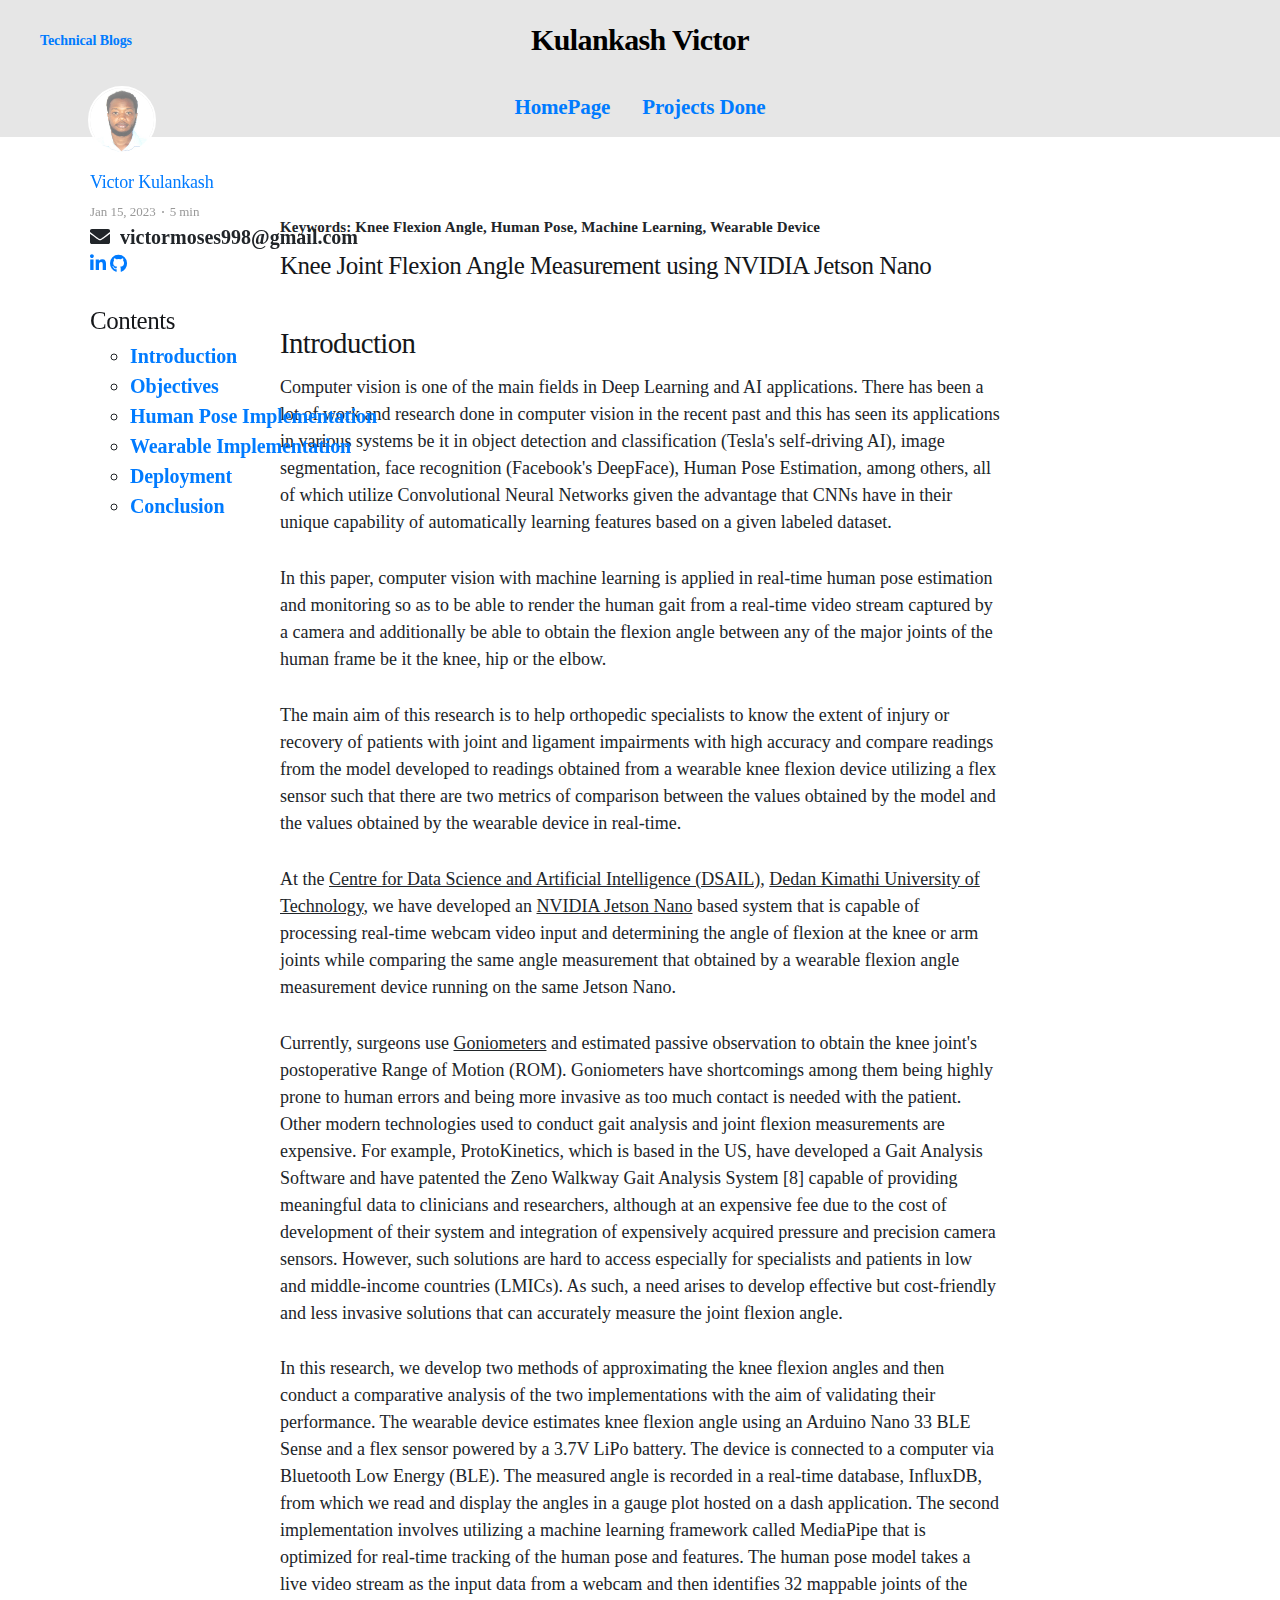
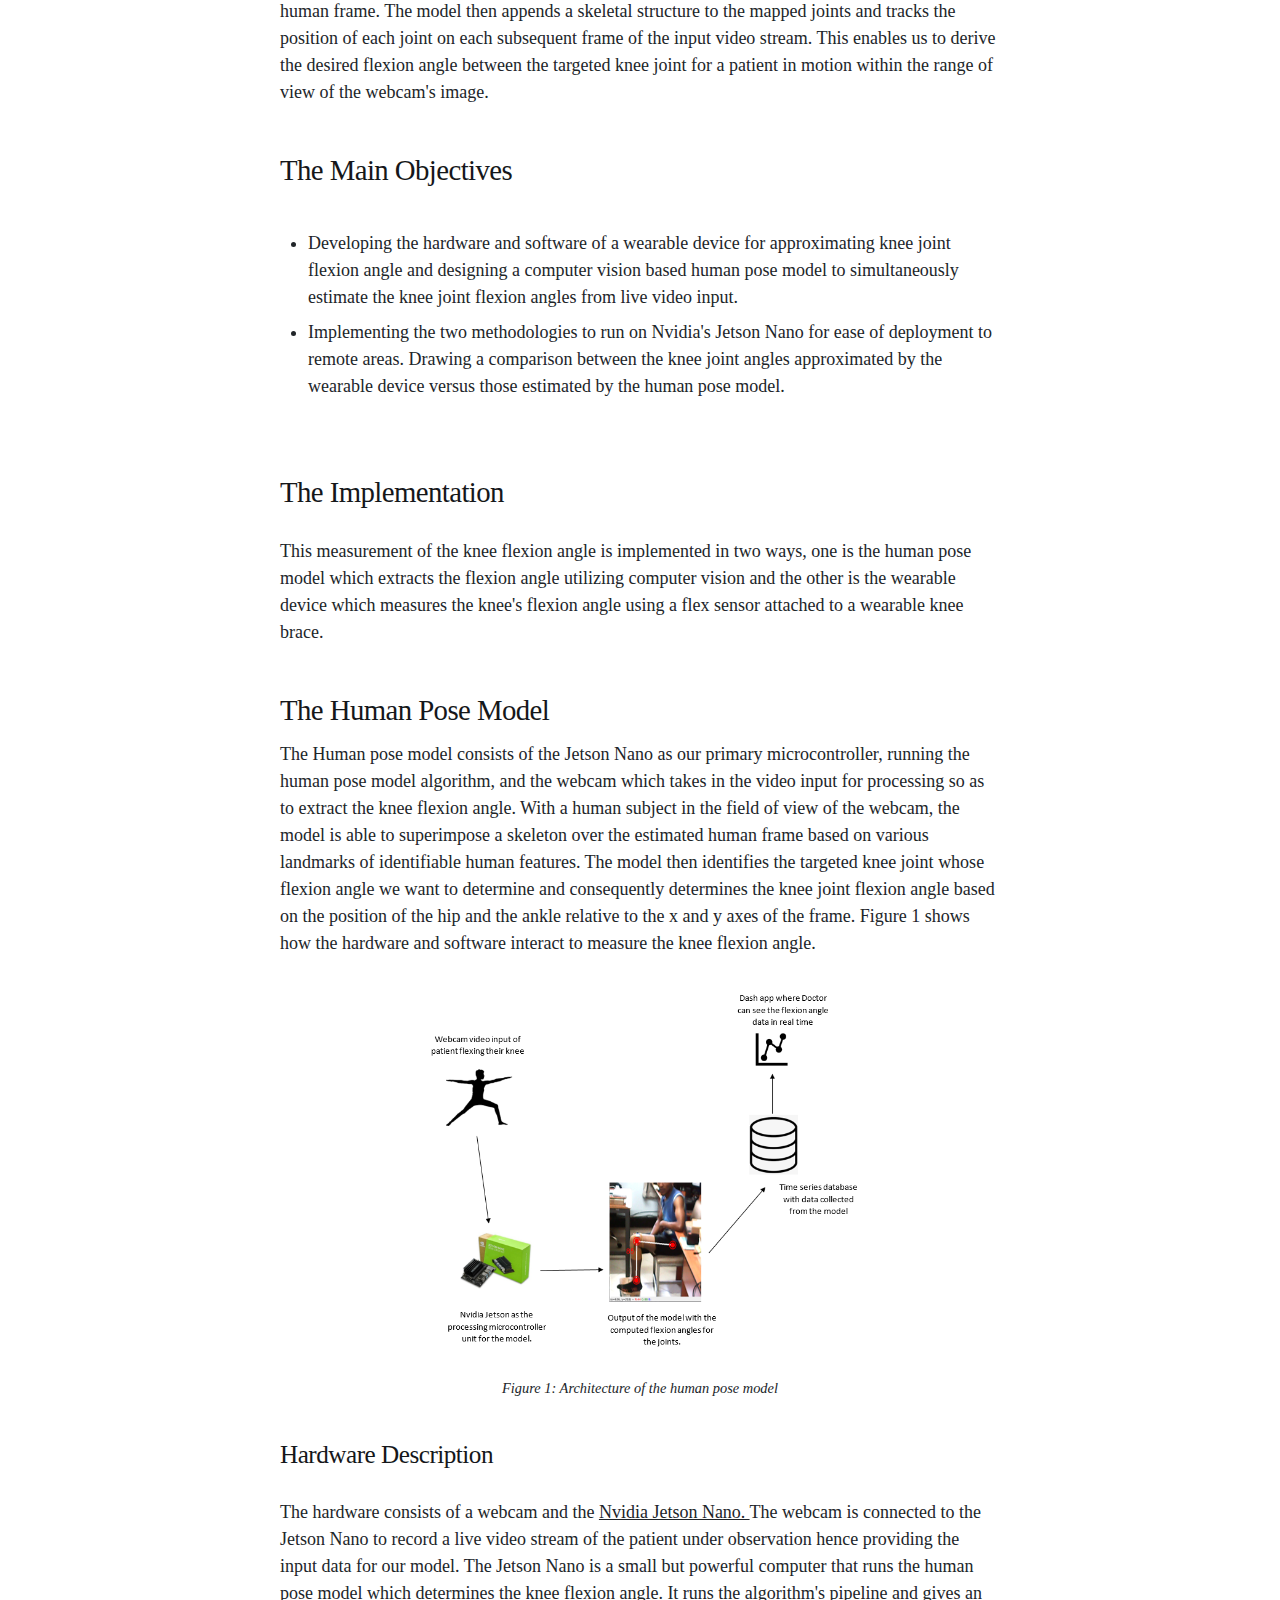
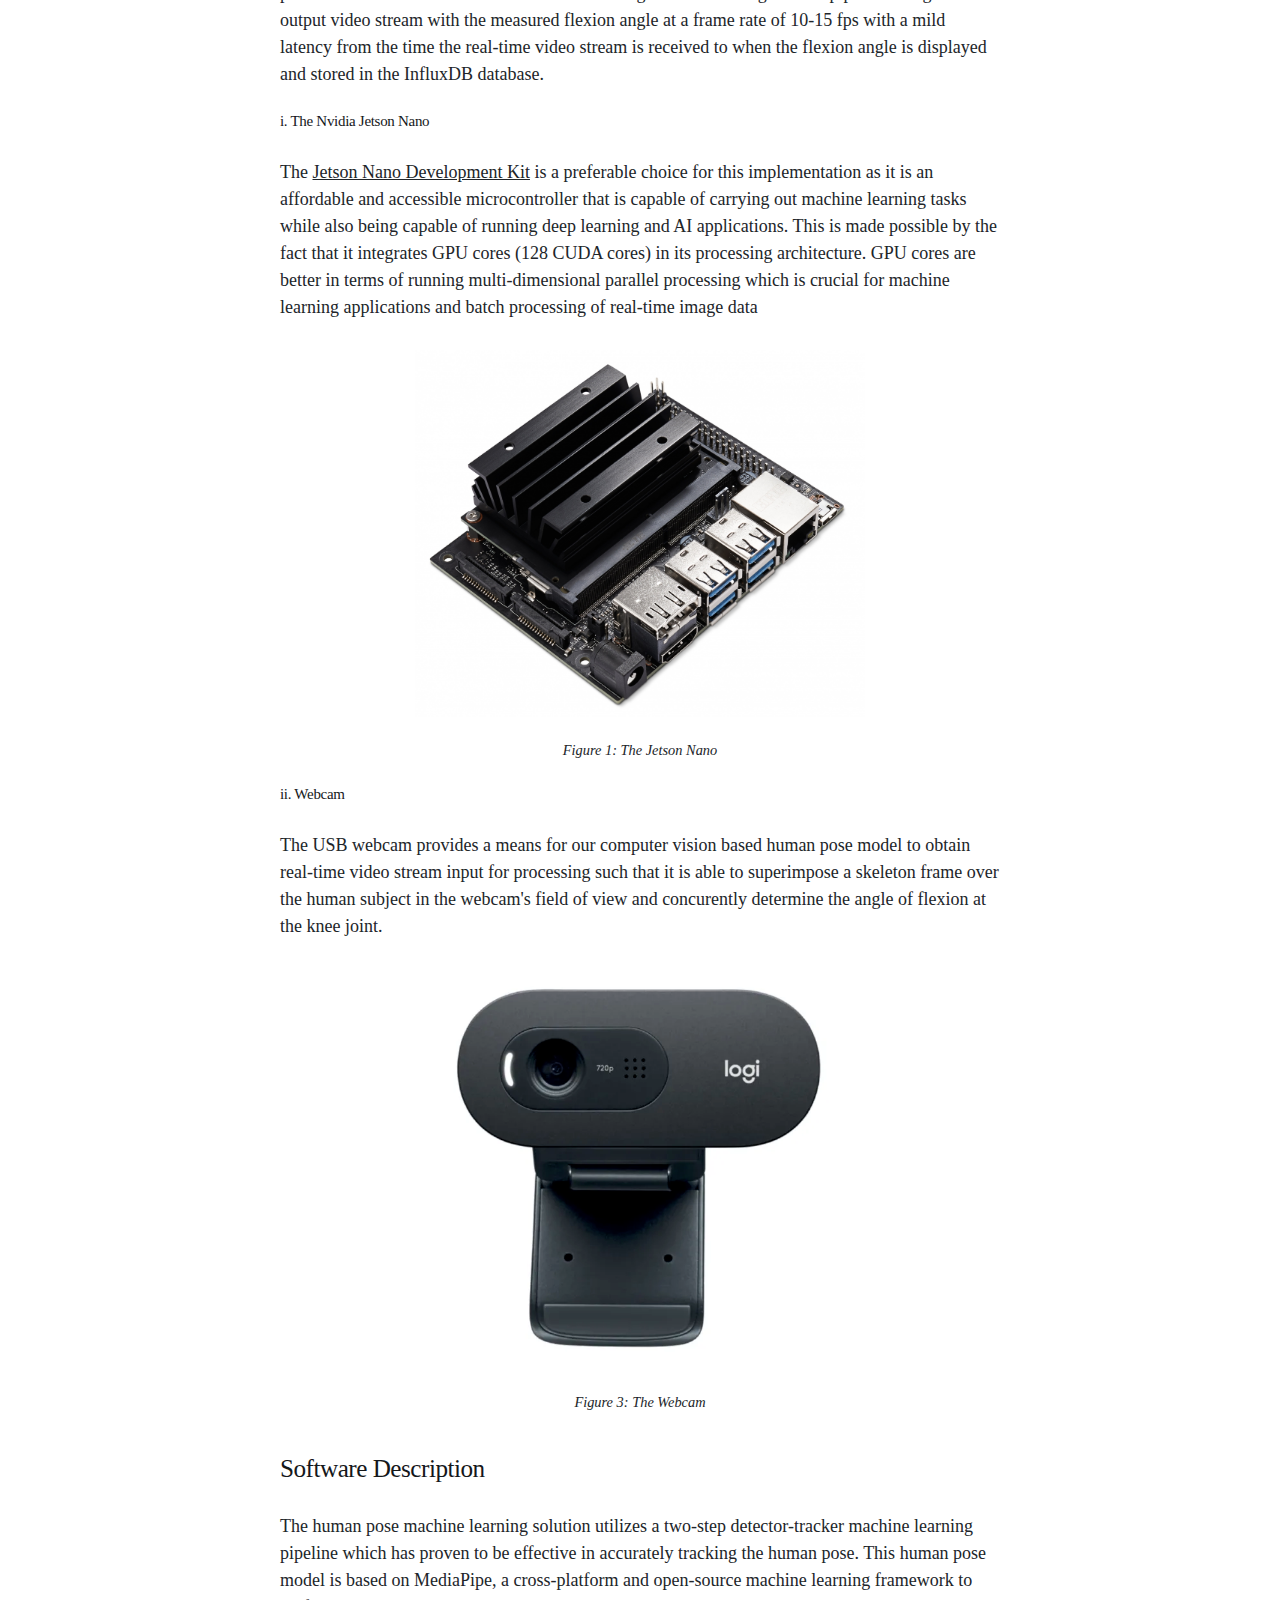
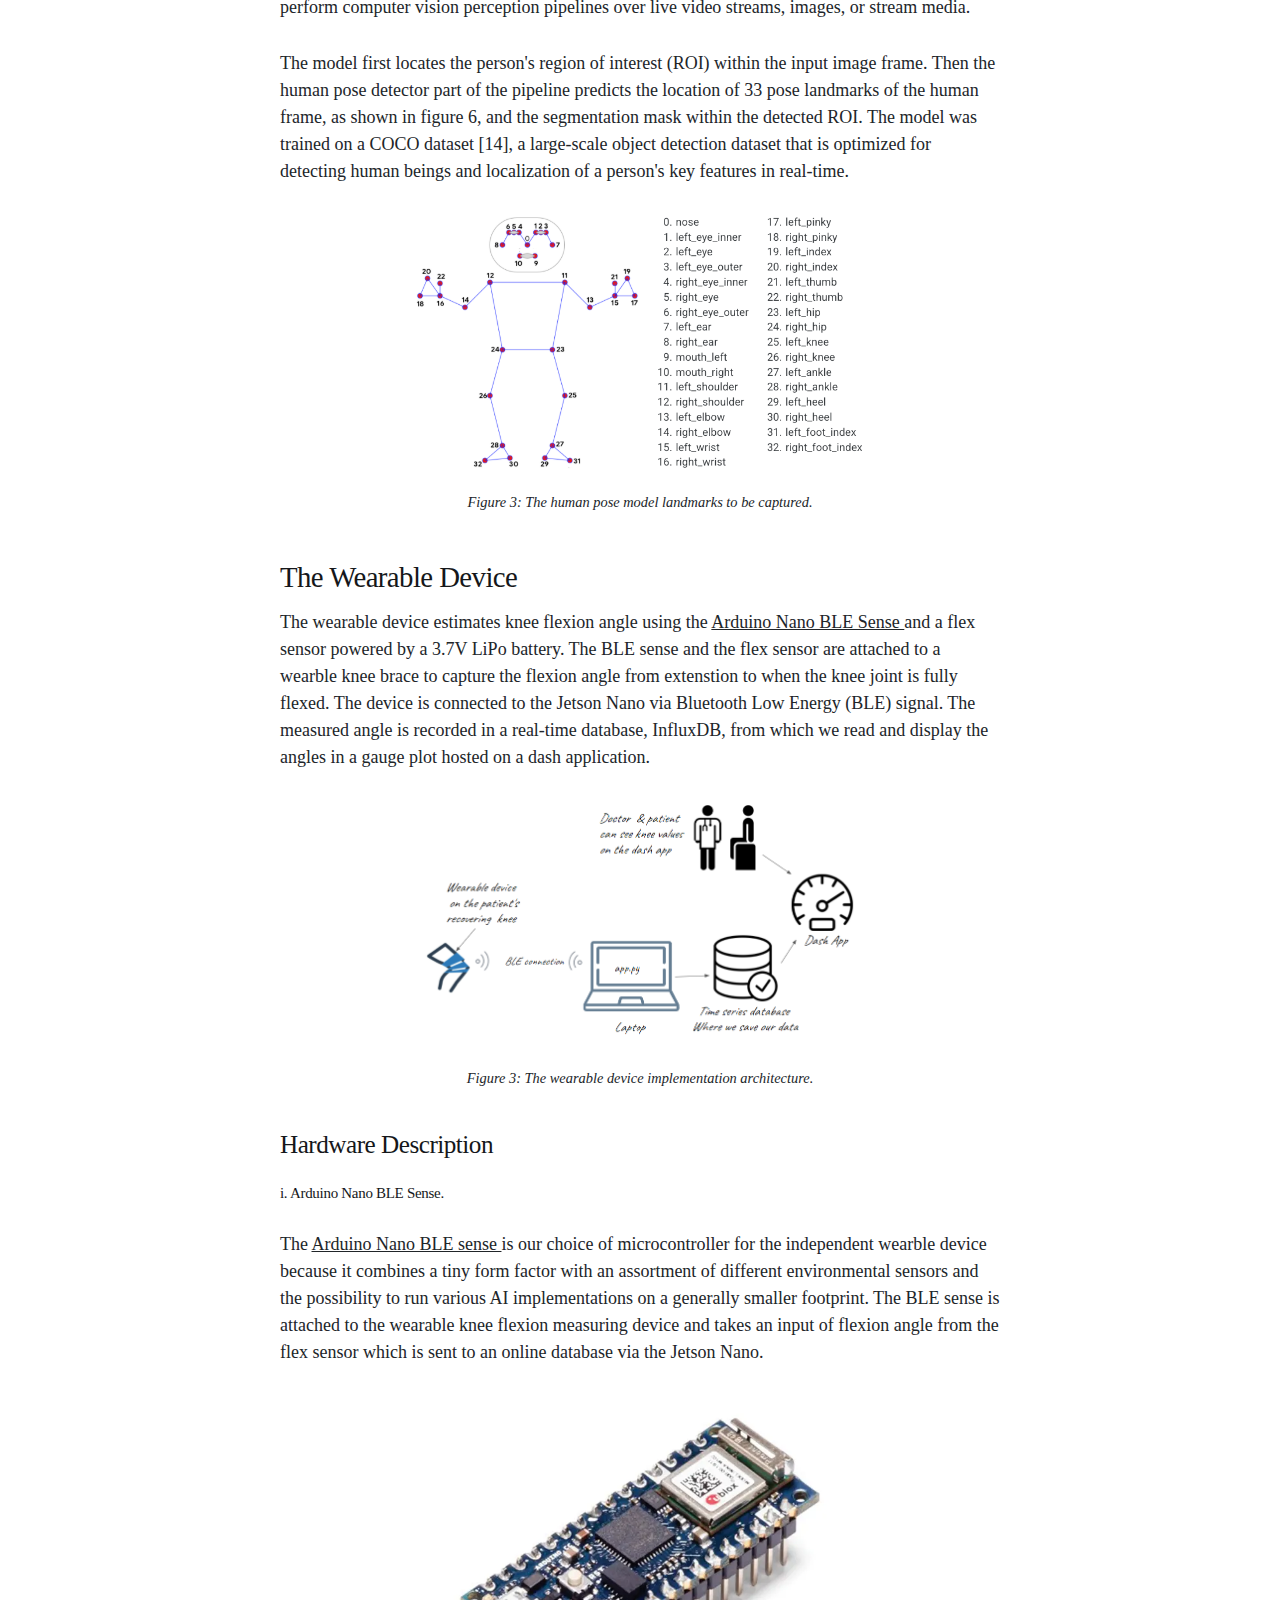
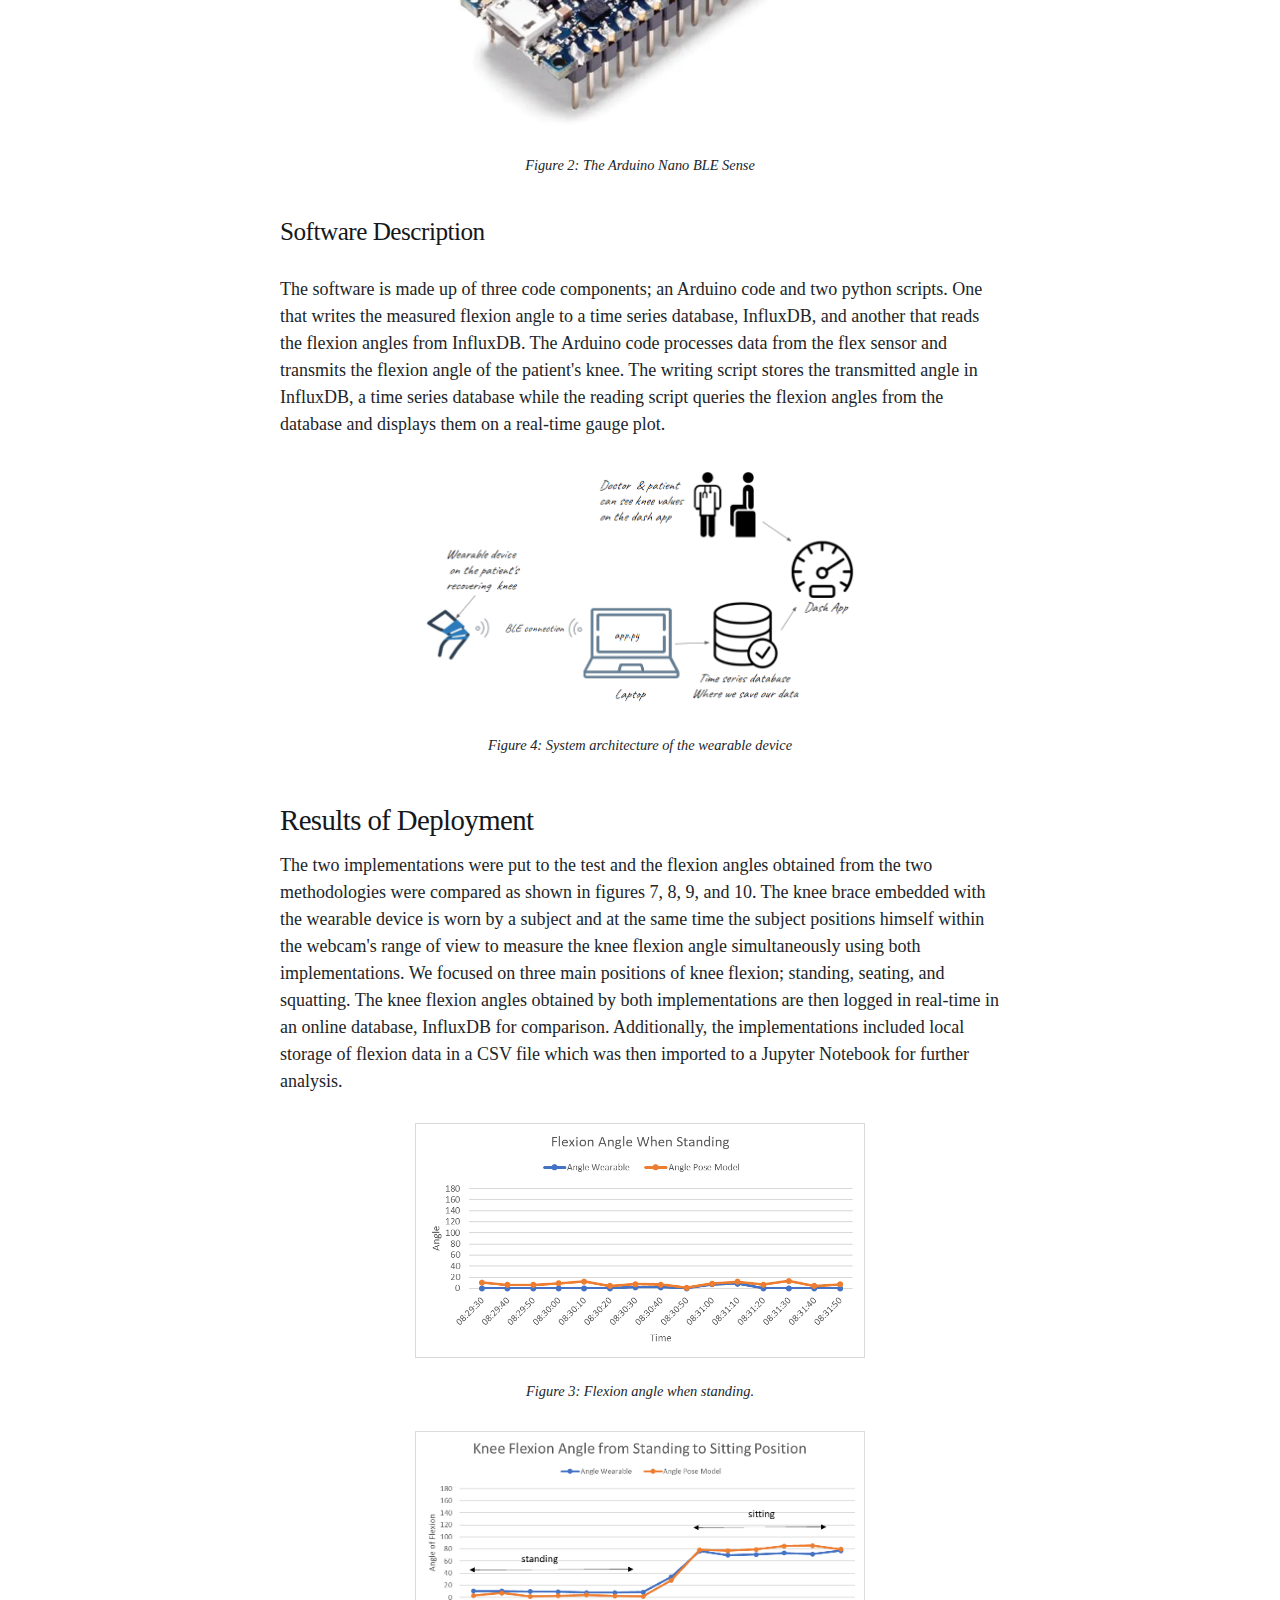
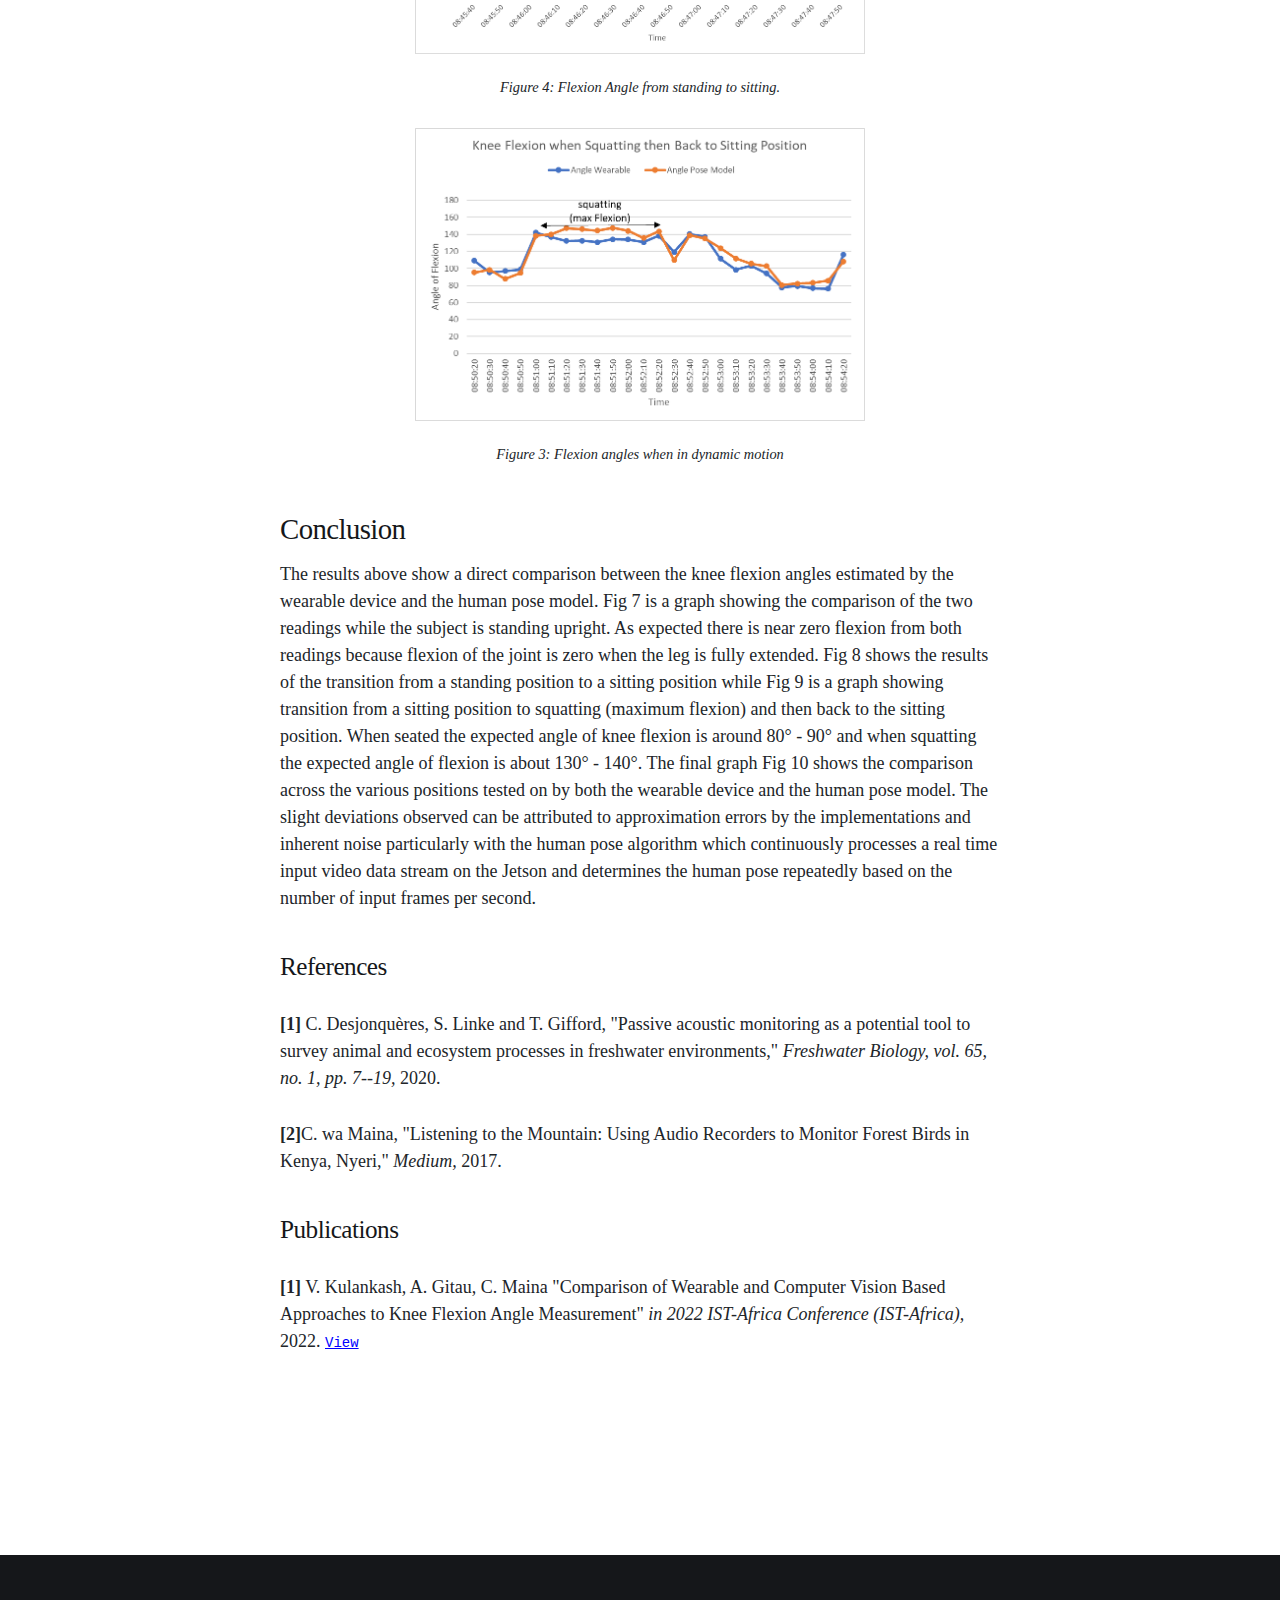
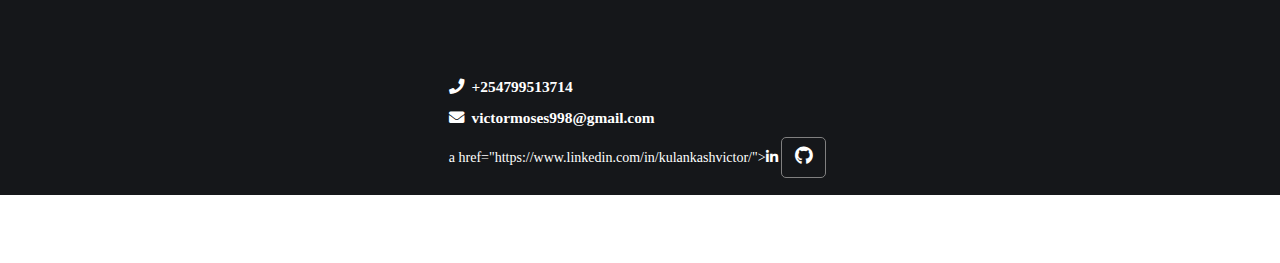
==== commit 12ab9afe: "Side bar edit" ====
--- a/blogs/humanpose.html
+++ b/blogs/humanpose.html
@@ -74,11 +74,11 @@
                     <header class="gh-article-header gh-canvas">
                         <p class="gh-article-tag"><b>Keywords:</b> Knee Flexion Angle, Human Pose, Machine Learning, Wearable Device</p>
         
-                        <h1 class="gh-article-title";font-size = 24px >
+                        <h1 class="gh-article-title">
                             Knee Joint Flexion Angle Measurement using NVIDIA Jetson Nano
                         </h1>
         
-                        <aside class="gh-article-sidebar" style="position: fixed; padding: 50px; margin-top: -180px; font-size: 20px;">
+                        <aside class="gh-article-sidebar" style="position: fixed; padding: 50px; margin-top: -180px; font-size: 20px; height: 100vh;">
         
                             <div class="gh-author-image-list">
                                 <a class="gh-author-image" href="#">
@@ -108,8 +108,9 @@
                                 &nbsp
                                 <a href="https://github.com/kulankashvictor/"><i class="fab fa-github"></i></a>
                             </div>
-
-                            <div class="hidden-xs col-sm-4 col-md-3 sticky-menu">
+                            &nbsp
+
+                            <div class="sticky-menu">
                                 <div id="sidebar" class="tocify">
                                 <h1>Contents</h1>
                                 <ul id="tocify-header0" class="tocify-header nav nav-list">
@@ -521,10 +522,9 @@
                     
             </main>
 
-            <footer class="gh-foot gh-outer">
+            <footer class="gh-foot gh-outer" style="height: 100px;">
                 <div class="gh-foot-inner gh-inner">
                     <div class="footer-section about">
-                        <h2 class="logo-text">Let's Connect</h2>
                         <div class="contact">
                             <span><i class="fas fa-phone">&nbsp; +254799513714</i></span>
                             <span><i class="fas fa-envelope">&nbsp; victormoses998@gmail.com</i></span>
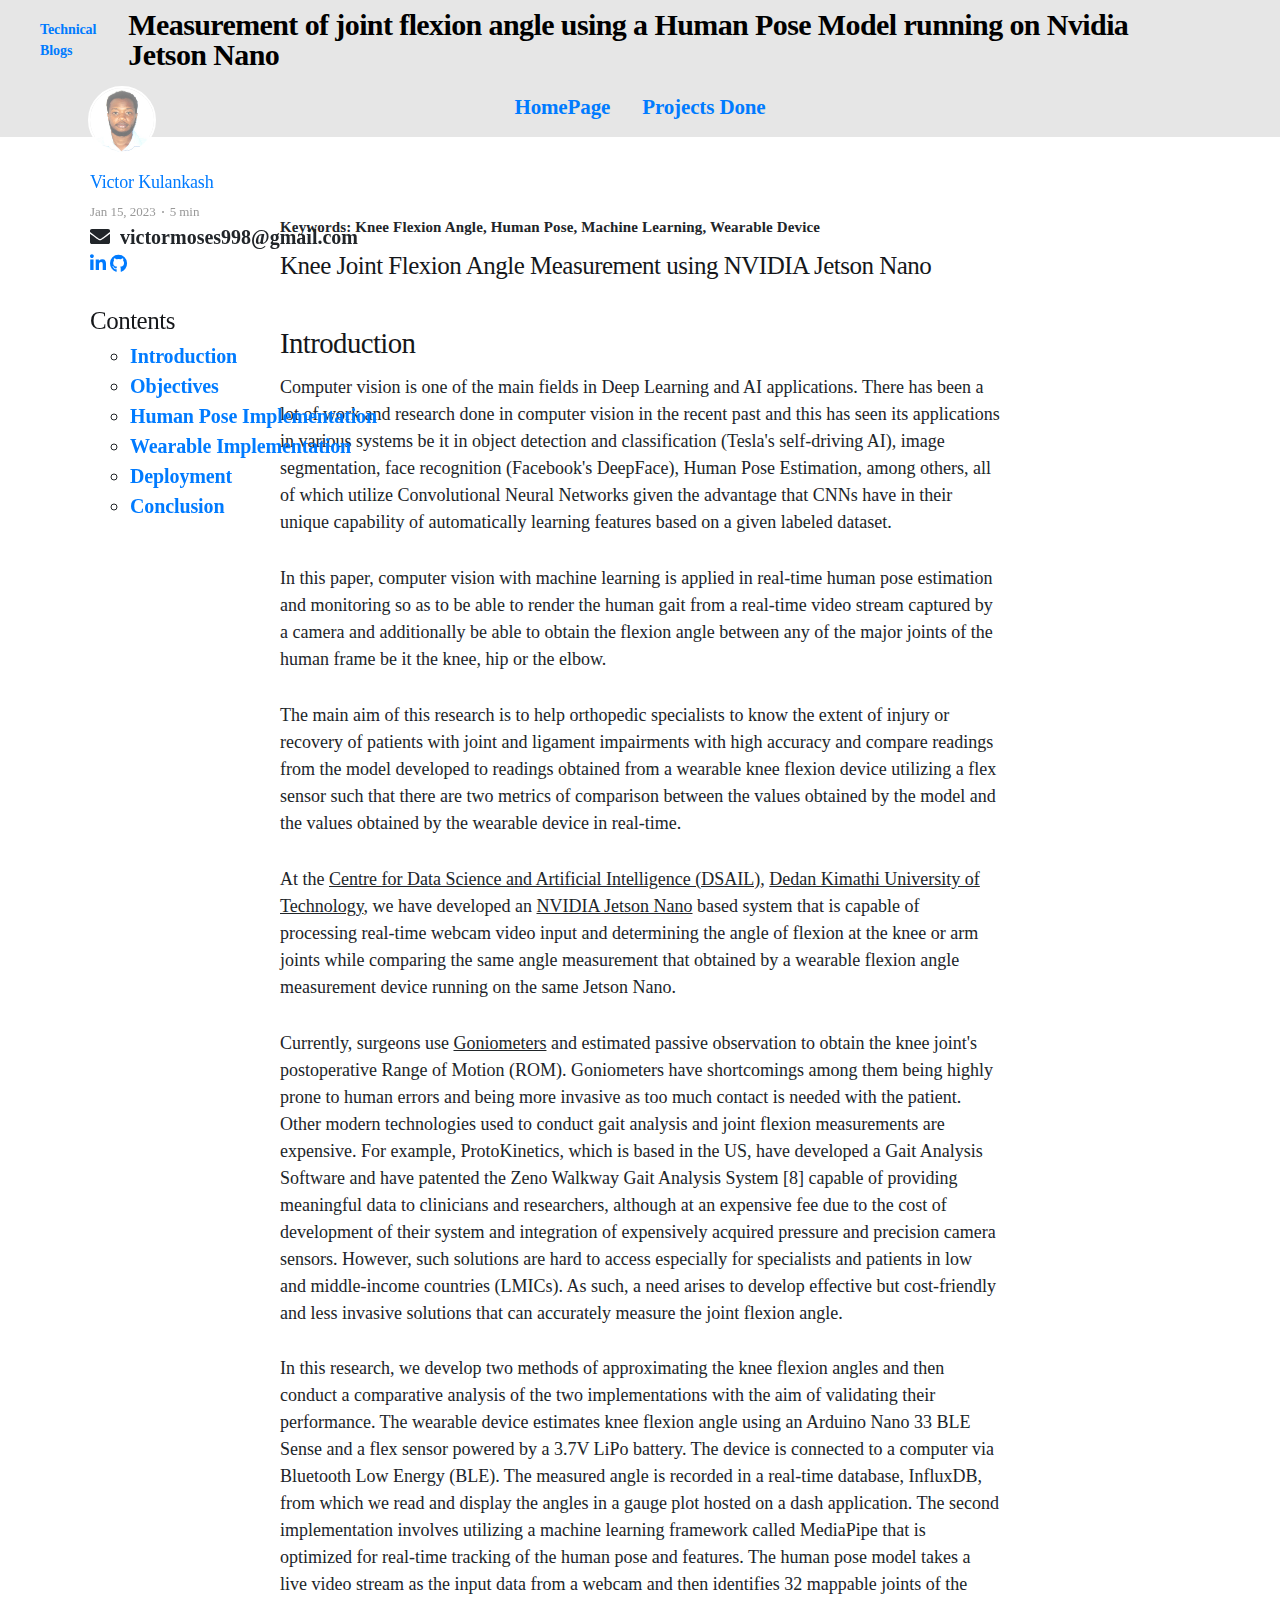
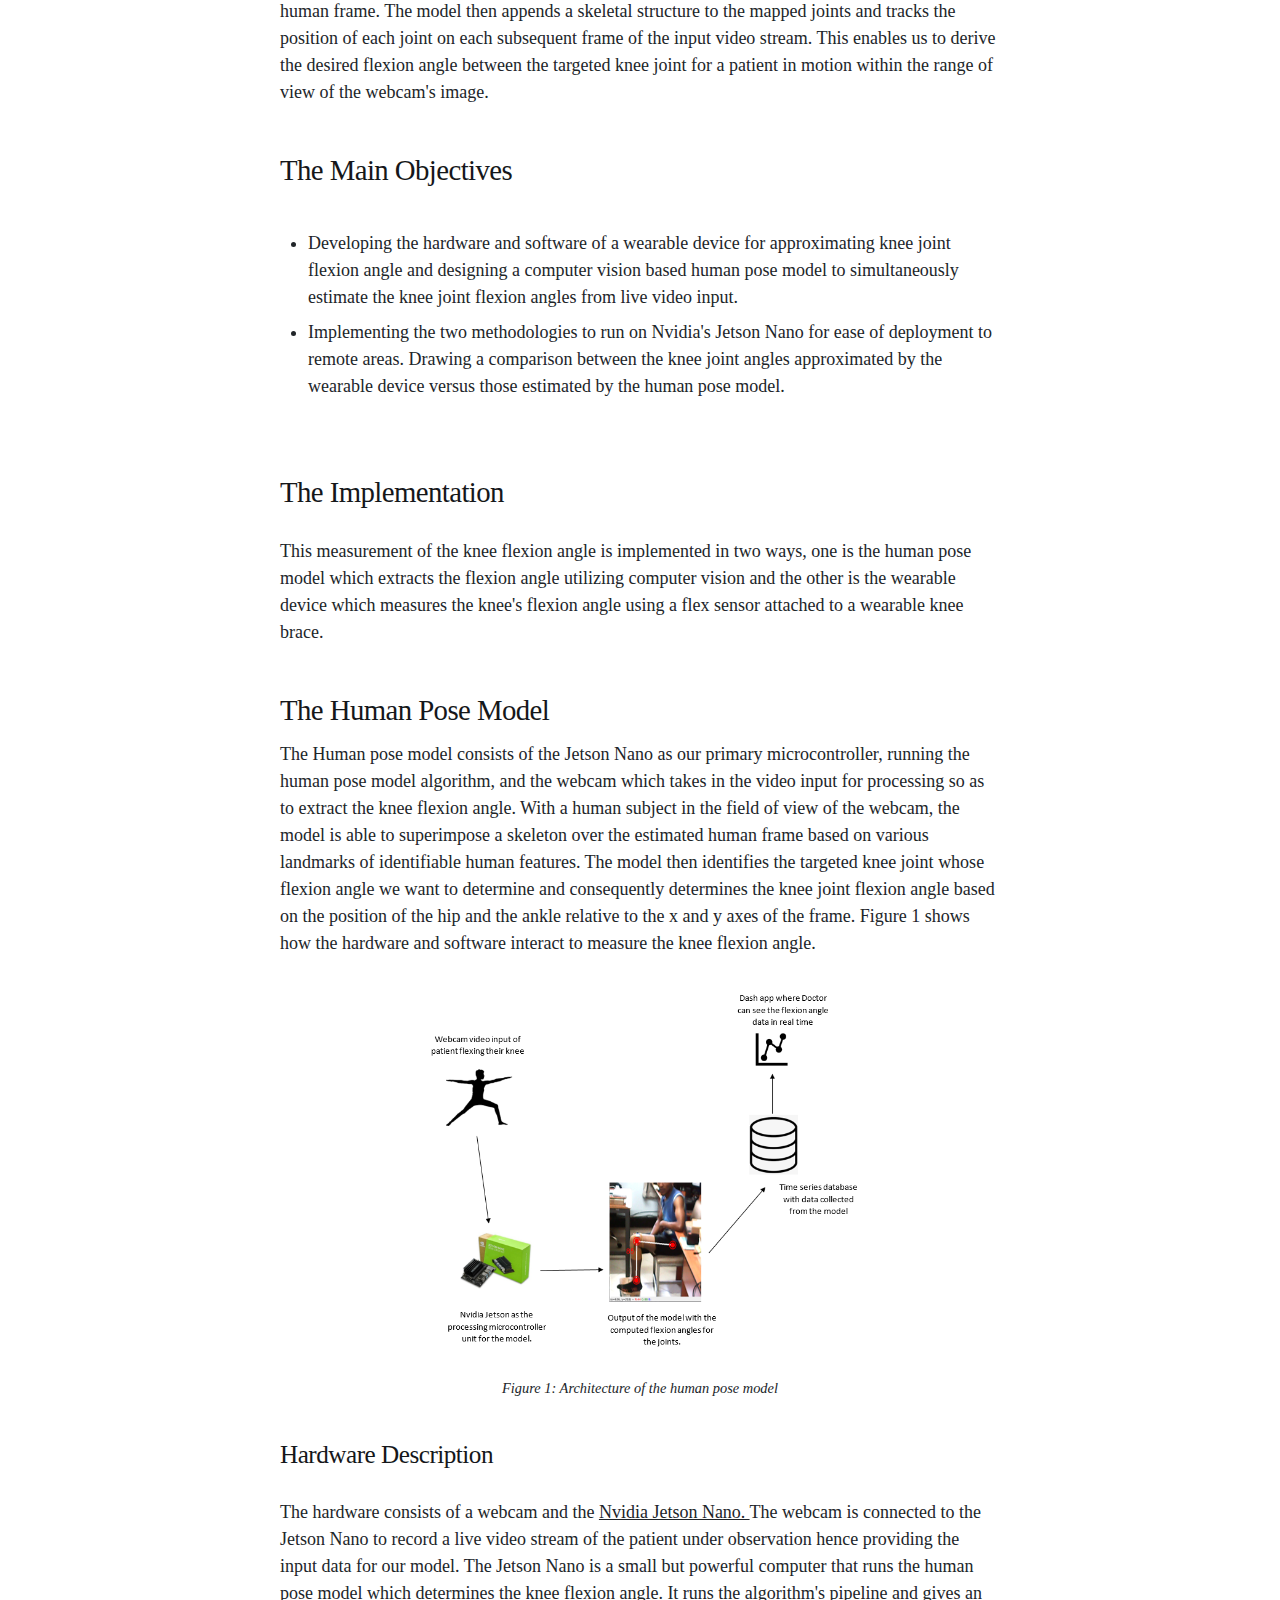
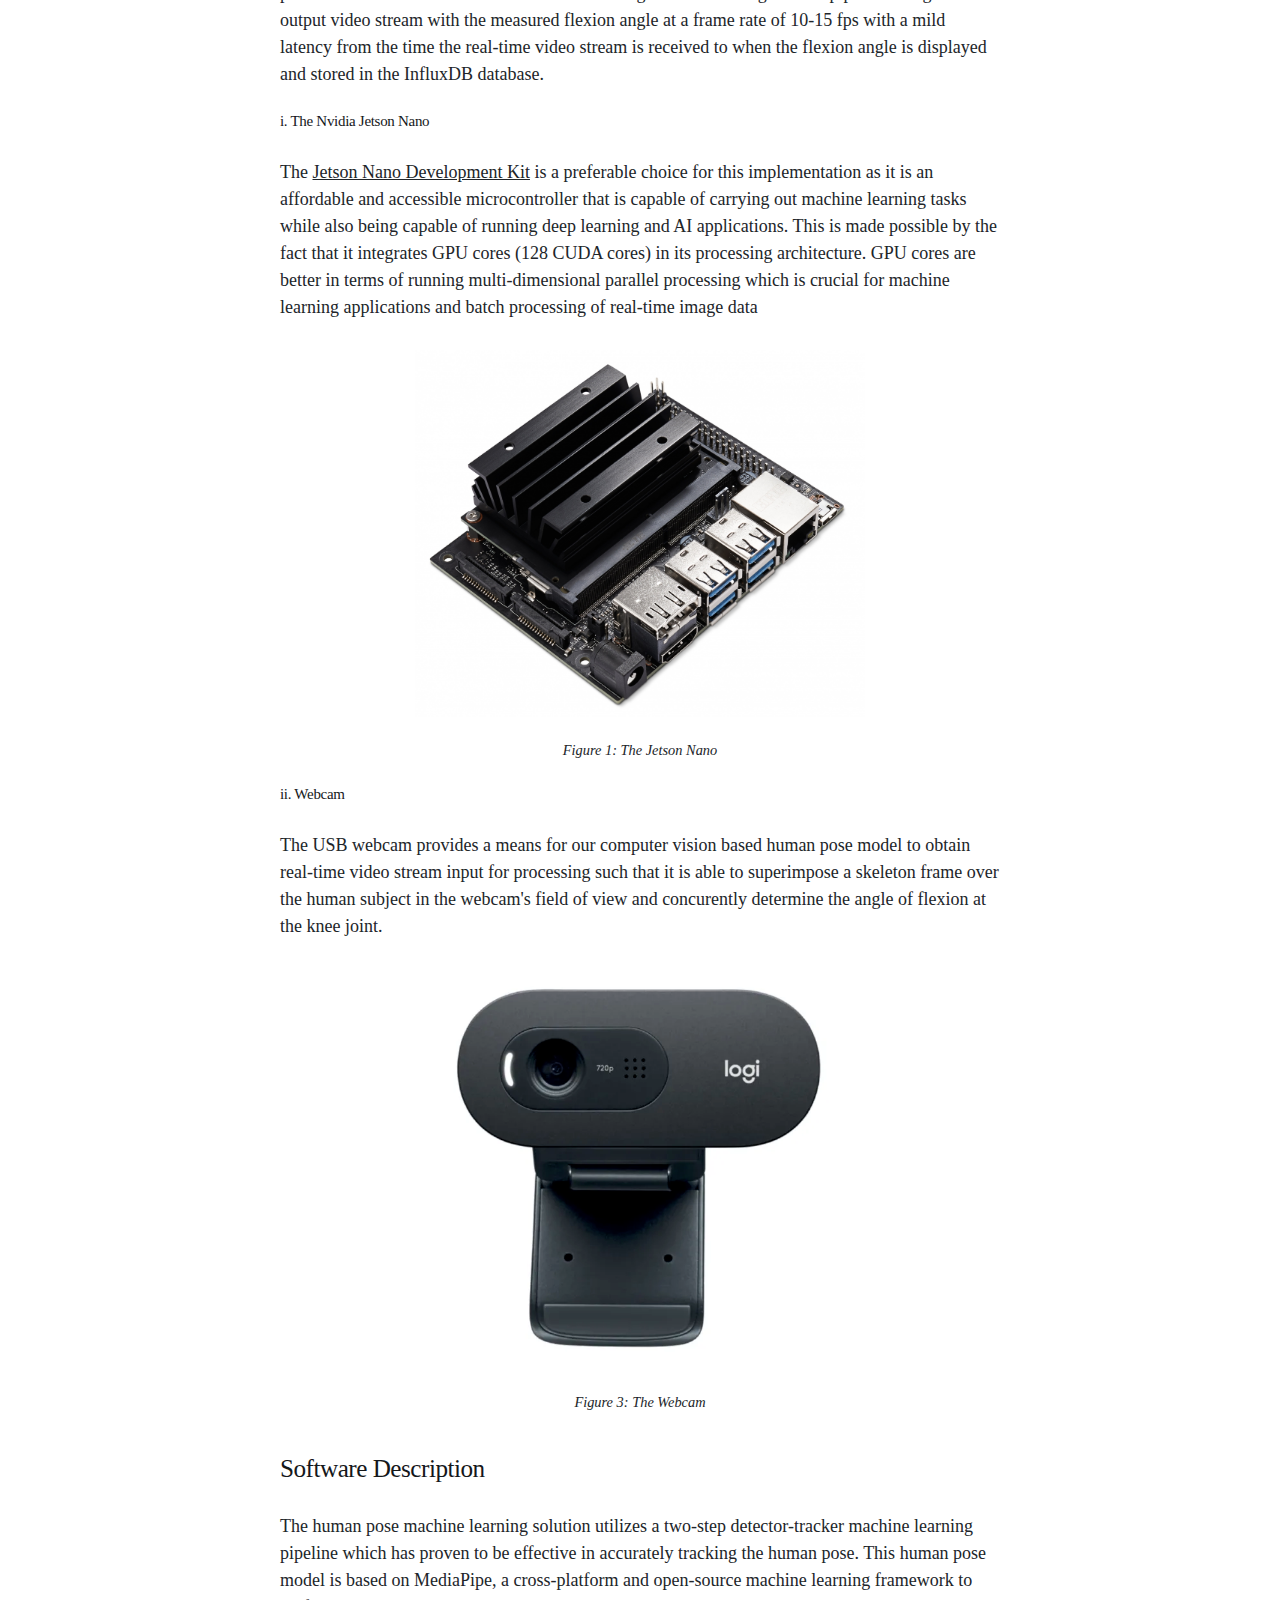
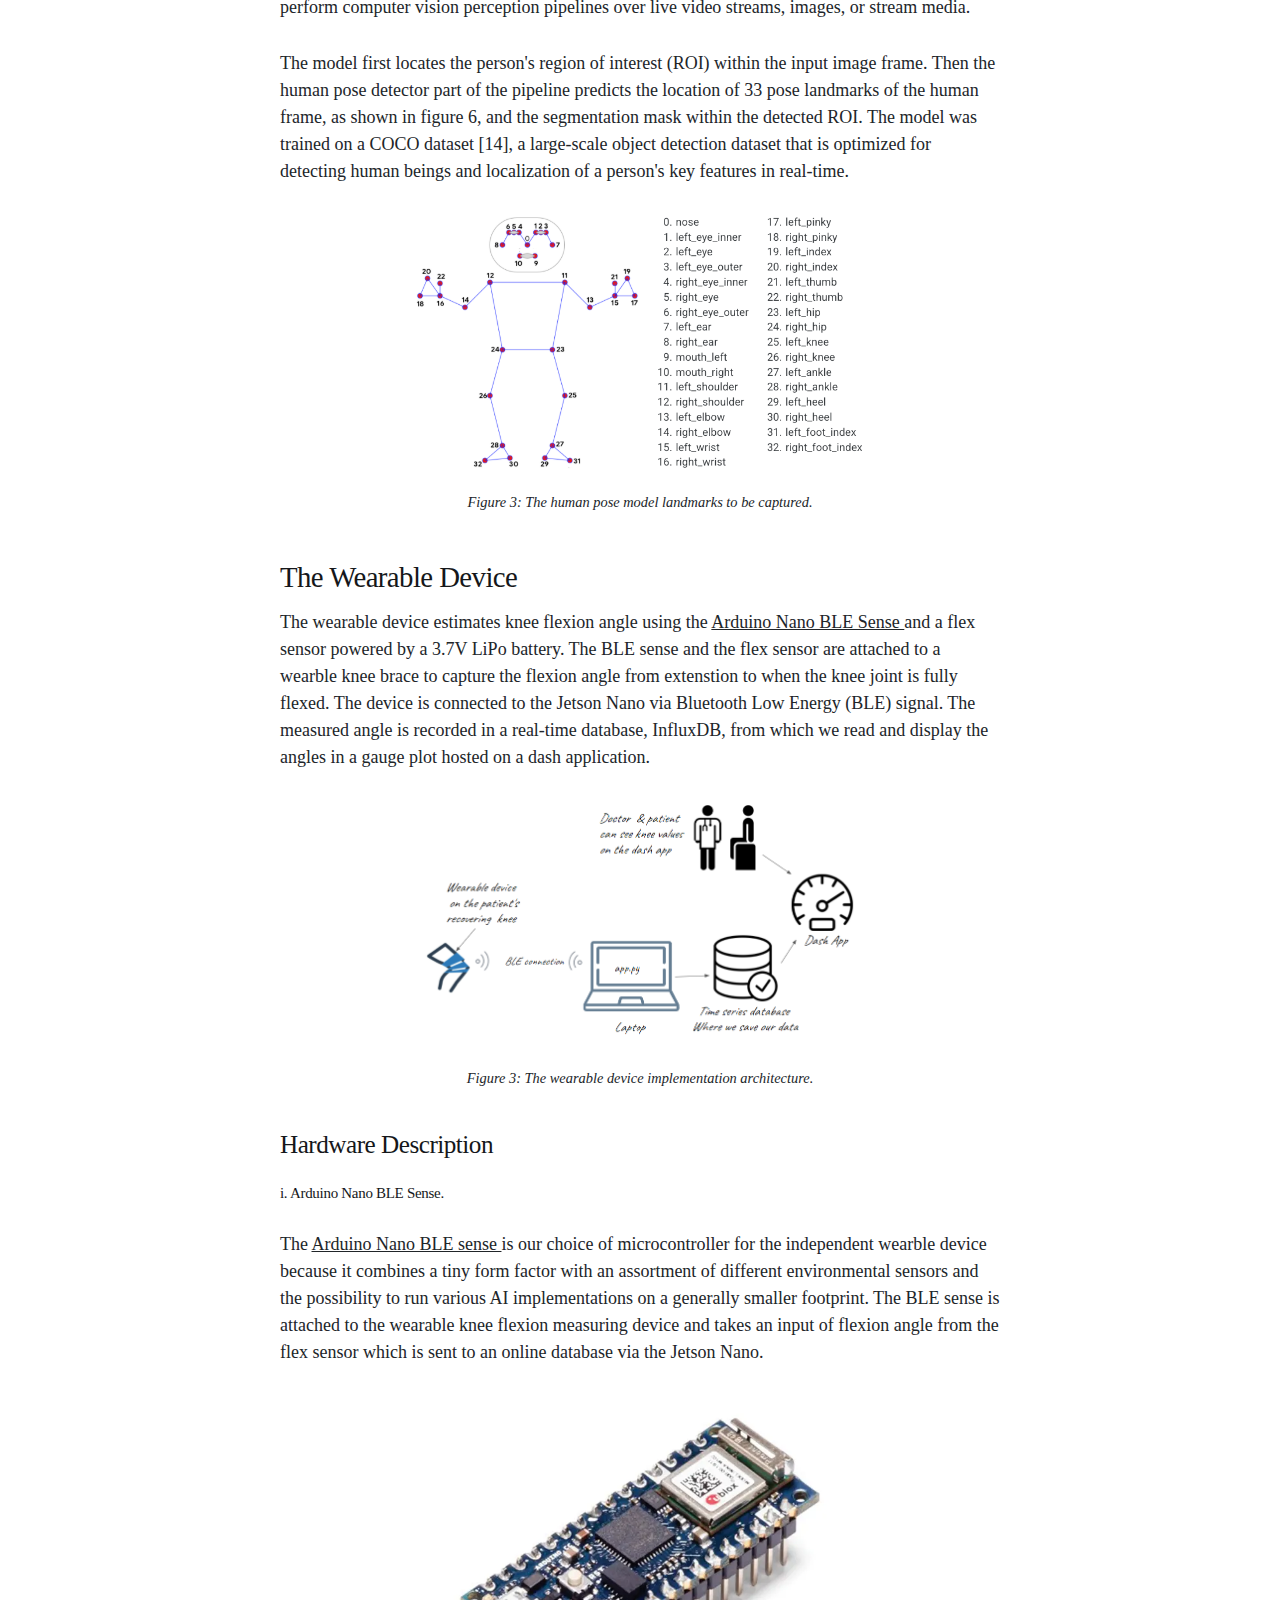
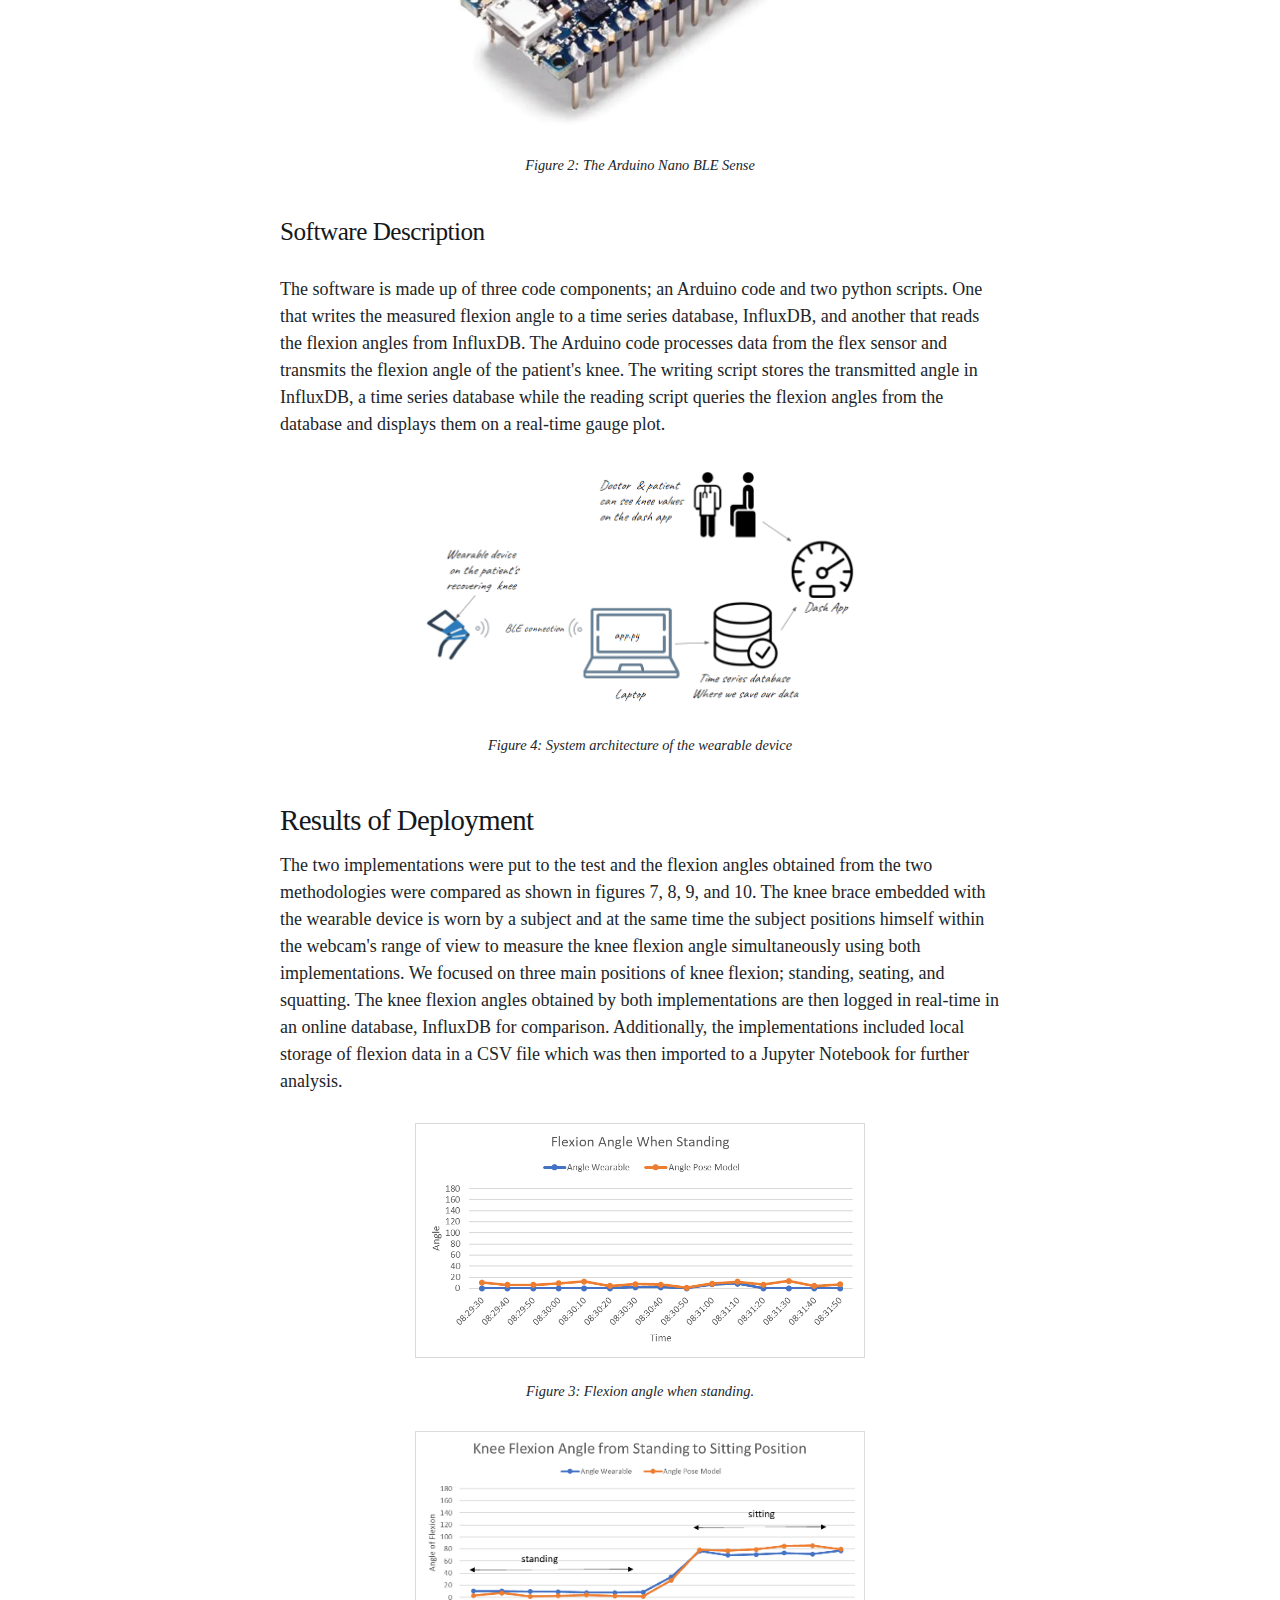
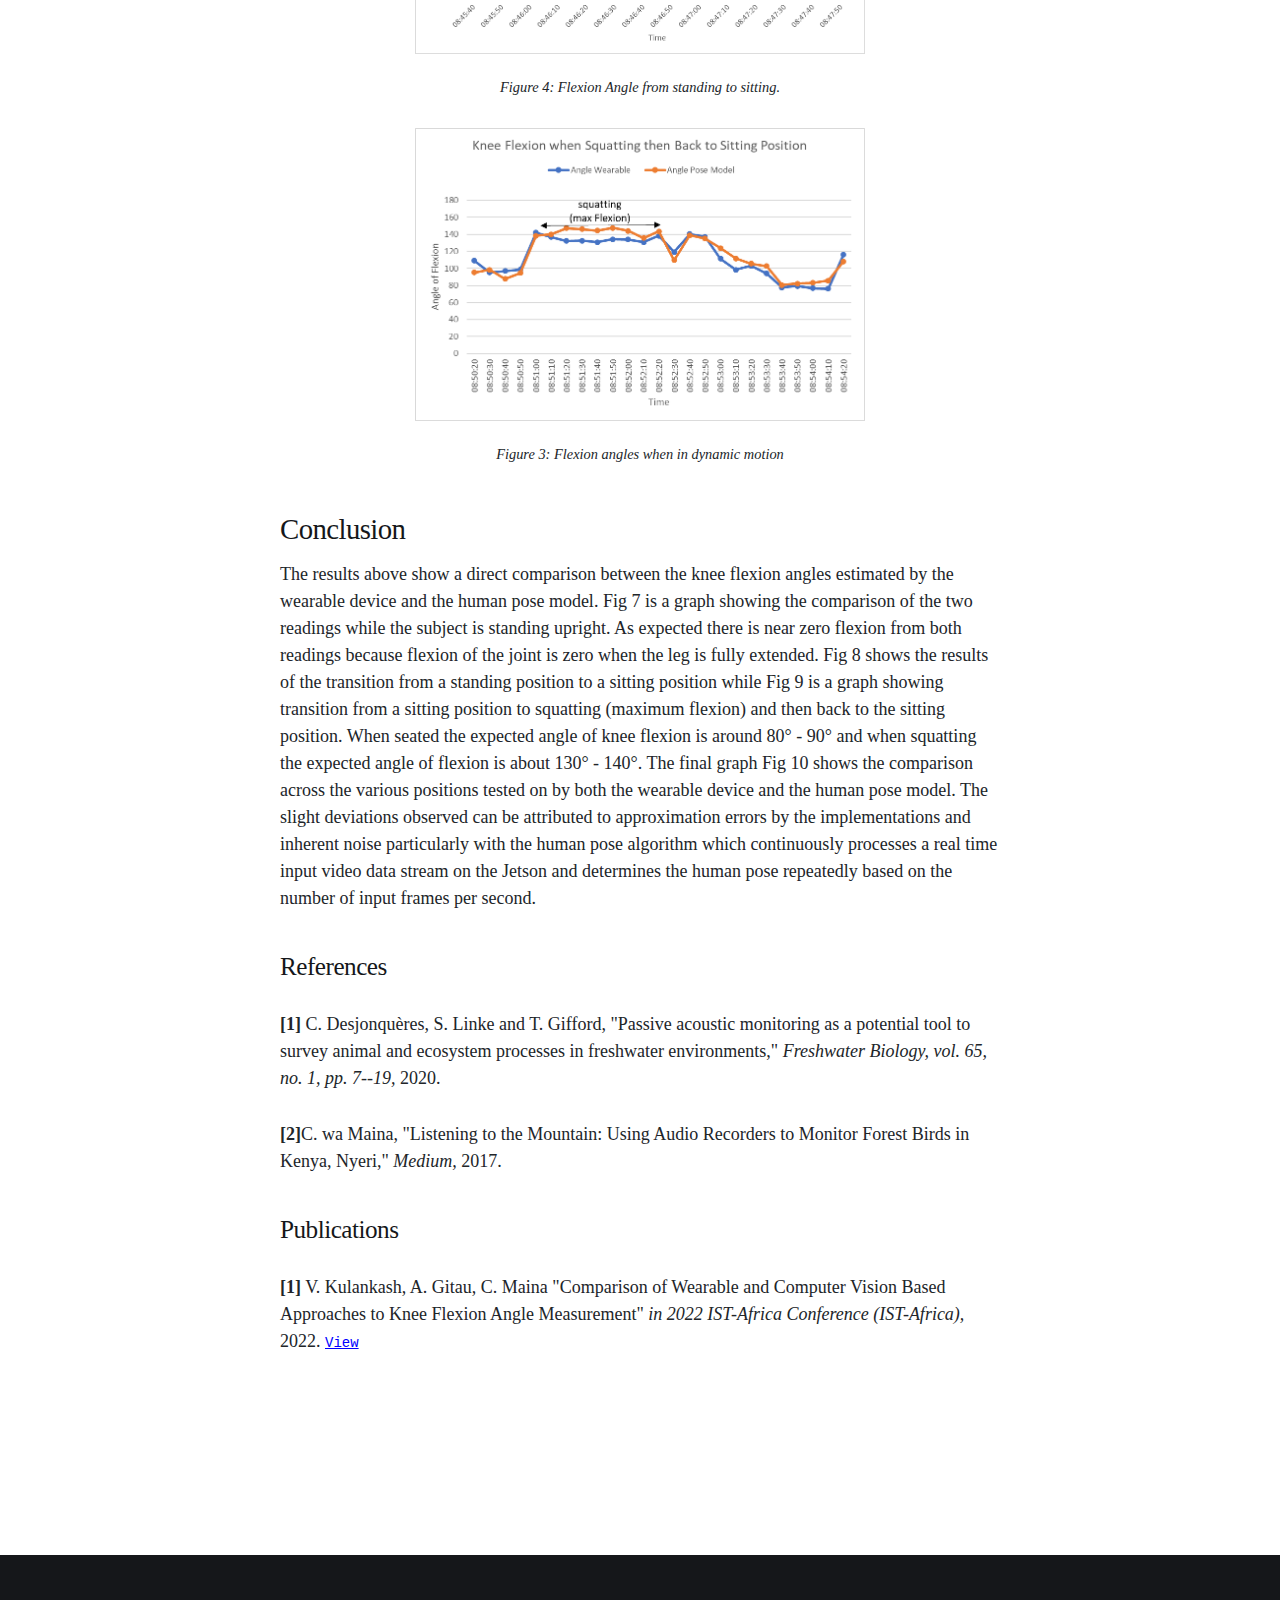
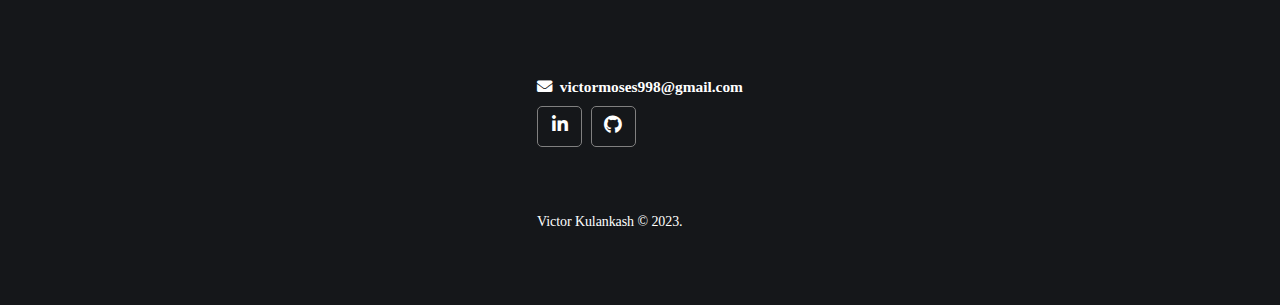
==== commit 518b05de: "Removed number" ====
--- a/blogs/humanpose.html
+++ b/blogs/humanpose.html
@@ -36,12 +36,12 @@
         <div class="gh-site">
             <header id="gh-head" class="gh-head gh-outer">
                 <div class="gh-head-inner gh-inner">
-                    <a class="gh-head-description" href="../blogs.html">Technical Blogs</a>
+                    <a class="gh-head-description" href="../blogs/blogs.html">Technical Blogs</a>
 
                     <div class="gh-head-brand">
                         <div class="gh-head-brand-wrapper">
                             <a class="gh-head-logo" href="https://kulankashvictor.github.io/">
-                                Kulankash Victor
+                                Measurement of joint flexion angle using a Human Pose Model running on Nvidia Jetson Nano
                             </a>
                         </div>
                         <button class="gh-burger"></button>
@@ -522,15 +522,15 @@
                     
             </main>
 
-            <footer class="gh-foot gh-outer" style="height: 100px;">
+            <footer class="gh-foot gh-outer" style="height: 350px;">
                 <div class="gh-foot-inner gh-inner">
                     <div class="footer-section about">
                         <div class="contact">
-                            <span><i class="fas fa-phone">&nbsp; +254799513714</i></span>
+                            <!-- <span><i class="fas fa-phone">&nbsp; +254799513714</i></span> -->
                             <span><i class="fas fa-envelope">&nbsp; victormoses998@gmail.com</i></span>
                         </div>
                         <div class="social">
-                            a href="https://www.linkedin.com/in/kulankashvictor/"><i class="fab fa-linkedin"></i></a>
+                            <a href="https://www.linkedin.com/in/kulankashvictor/"><i class="fab fa-linkedin"></i></a>
                             <a href="https://github.com/kulankashvictor/"><i class="fab fa-github"></i></a>
                         </div>
 
--- a/css/screen.css
+++ b/css/screen.css
@@ -260,7 +260,8 @@
 
 .gh-site
 {
-    display:flex;flex-direction:column;
+    display:flex;
+    flex-direction:column;
     min-height:100vh
 }
 
@@ -277,6 +278,7 @@
 {
     padding-left:var(--gap);
     padding-right:var(--gap)
+
 }
 
 
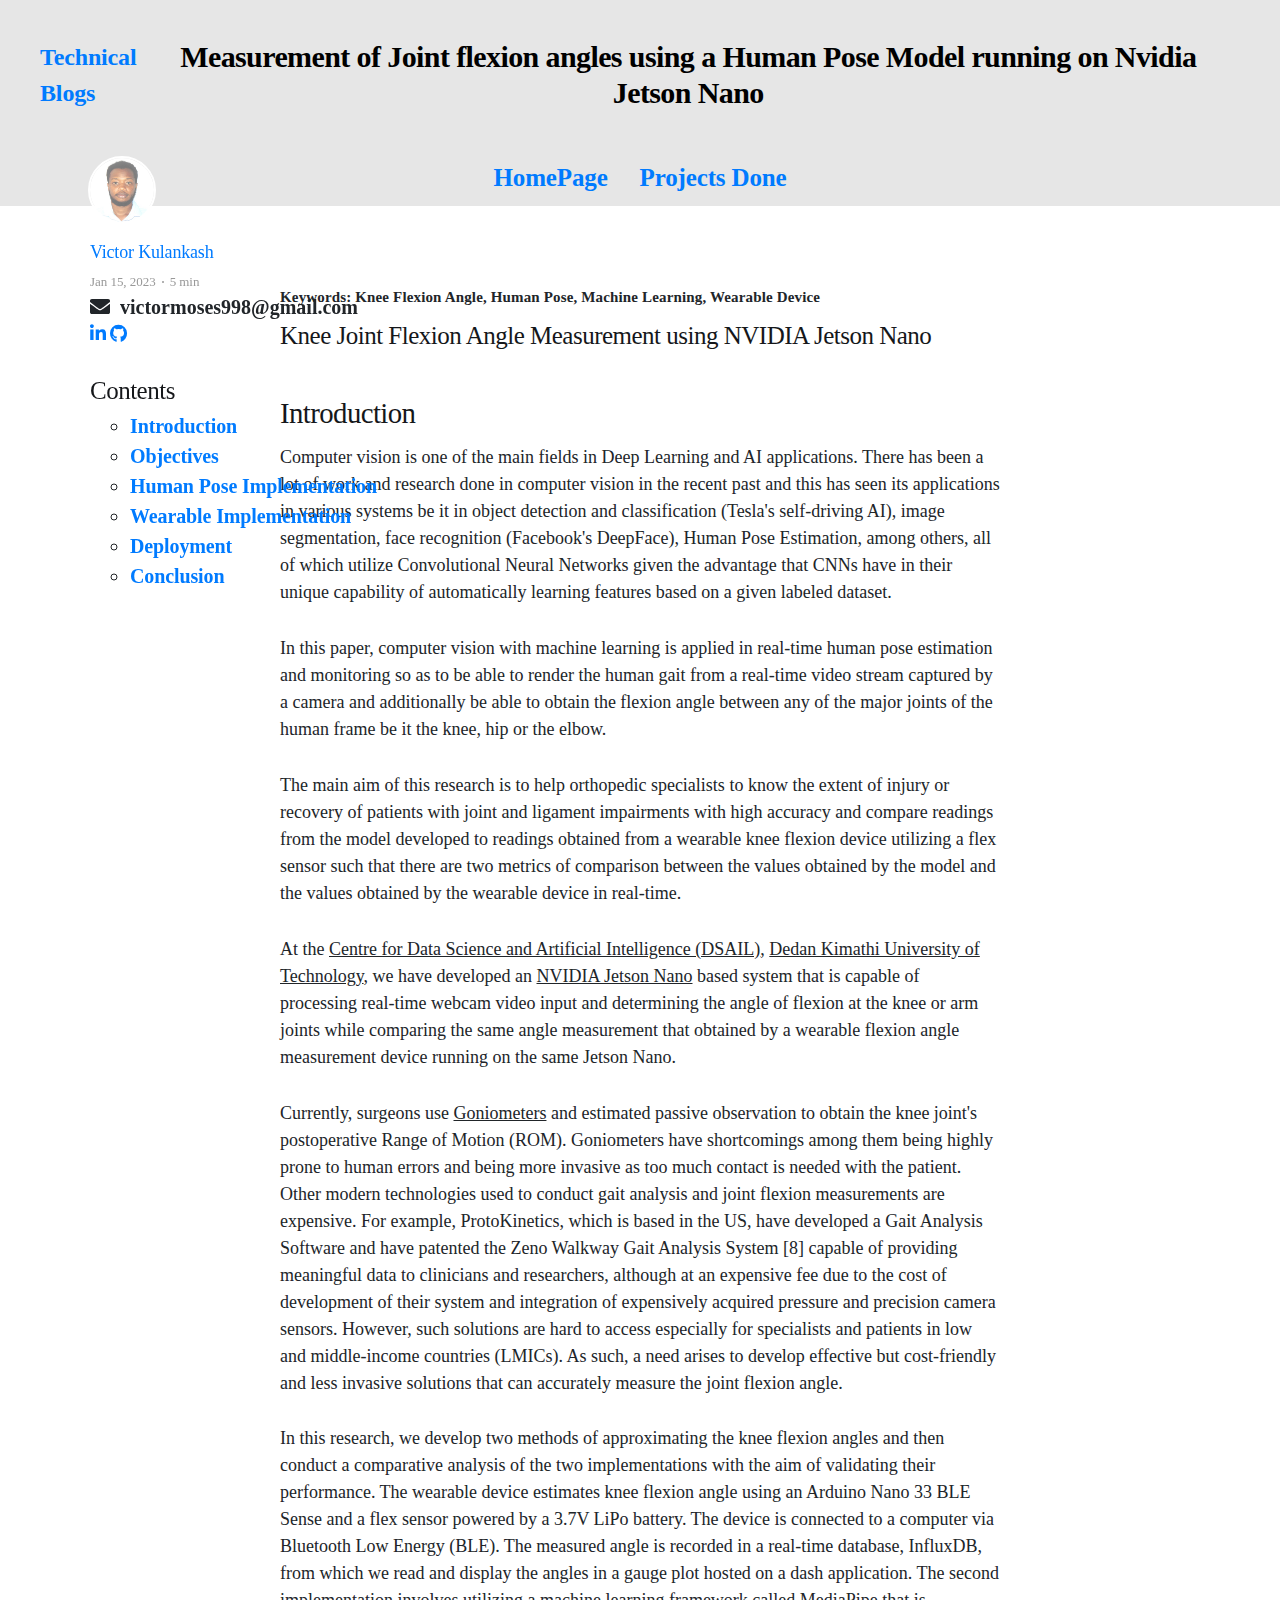
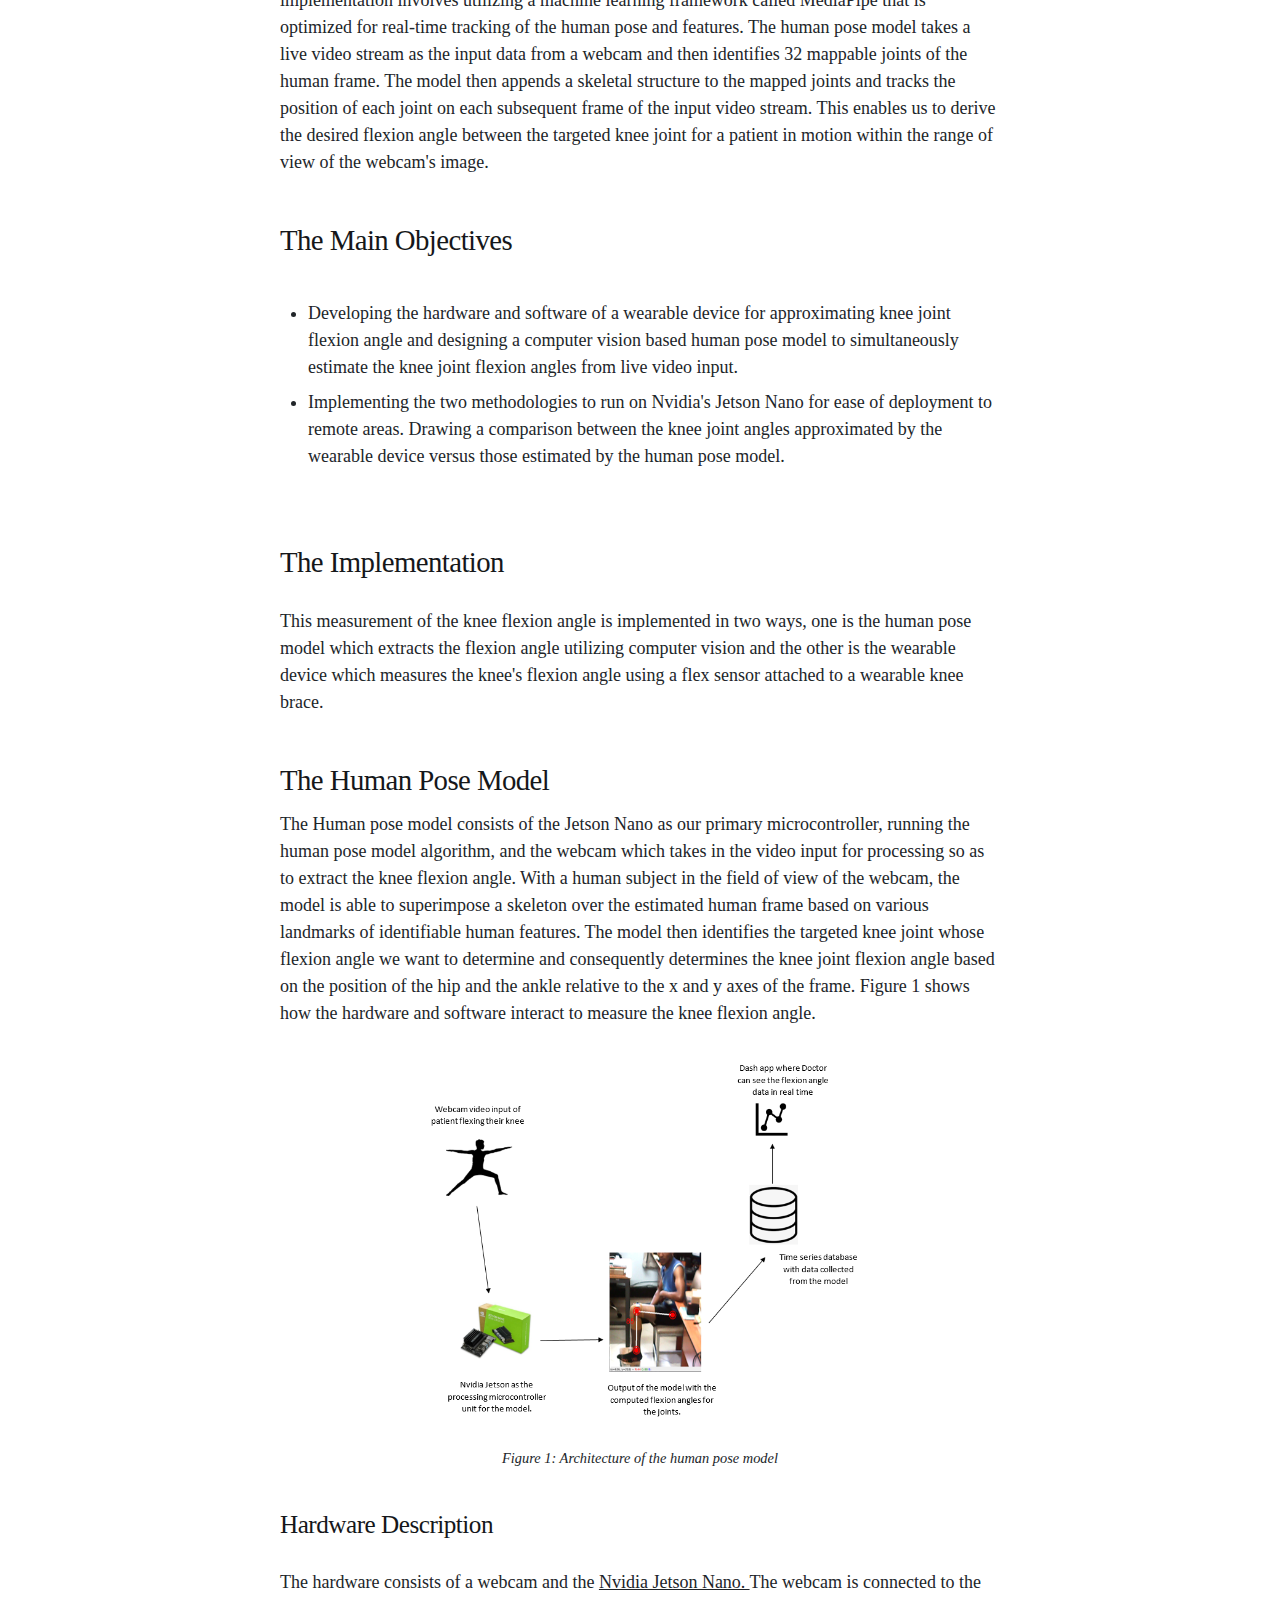
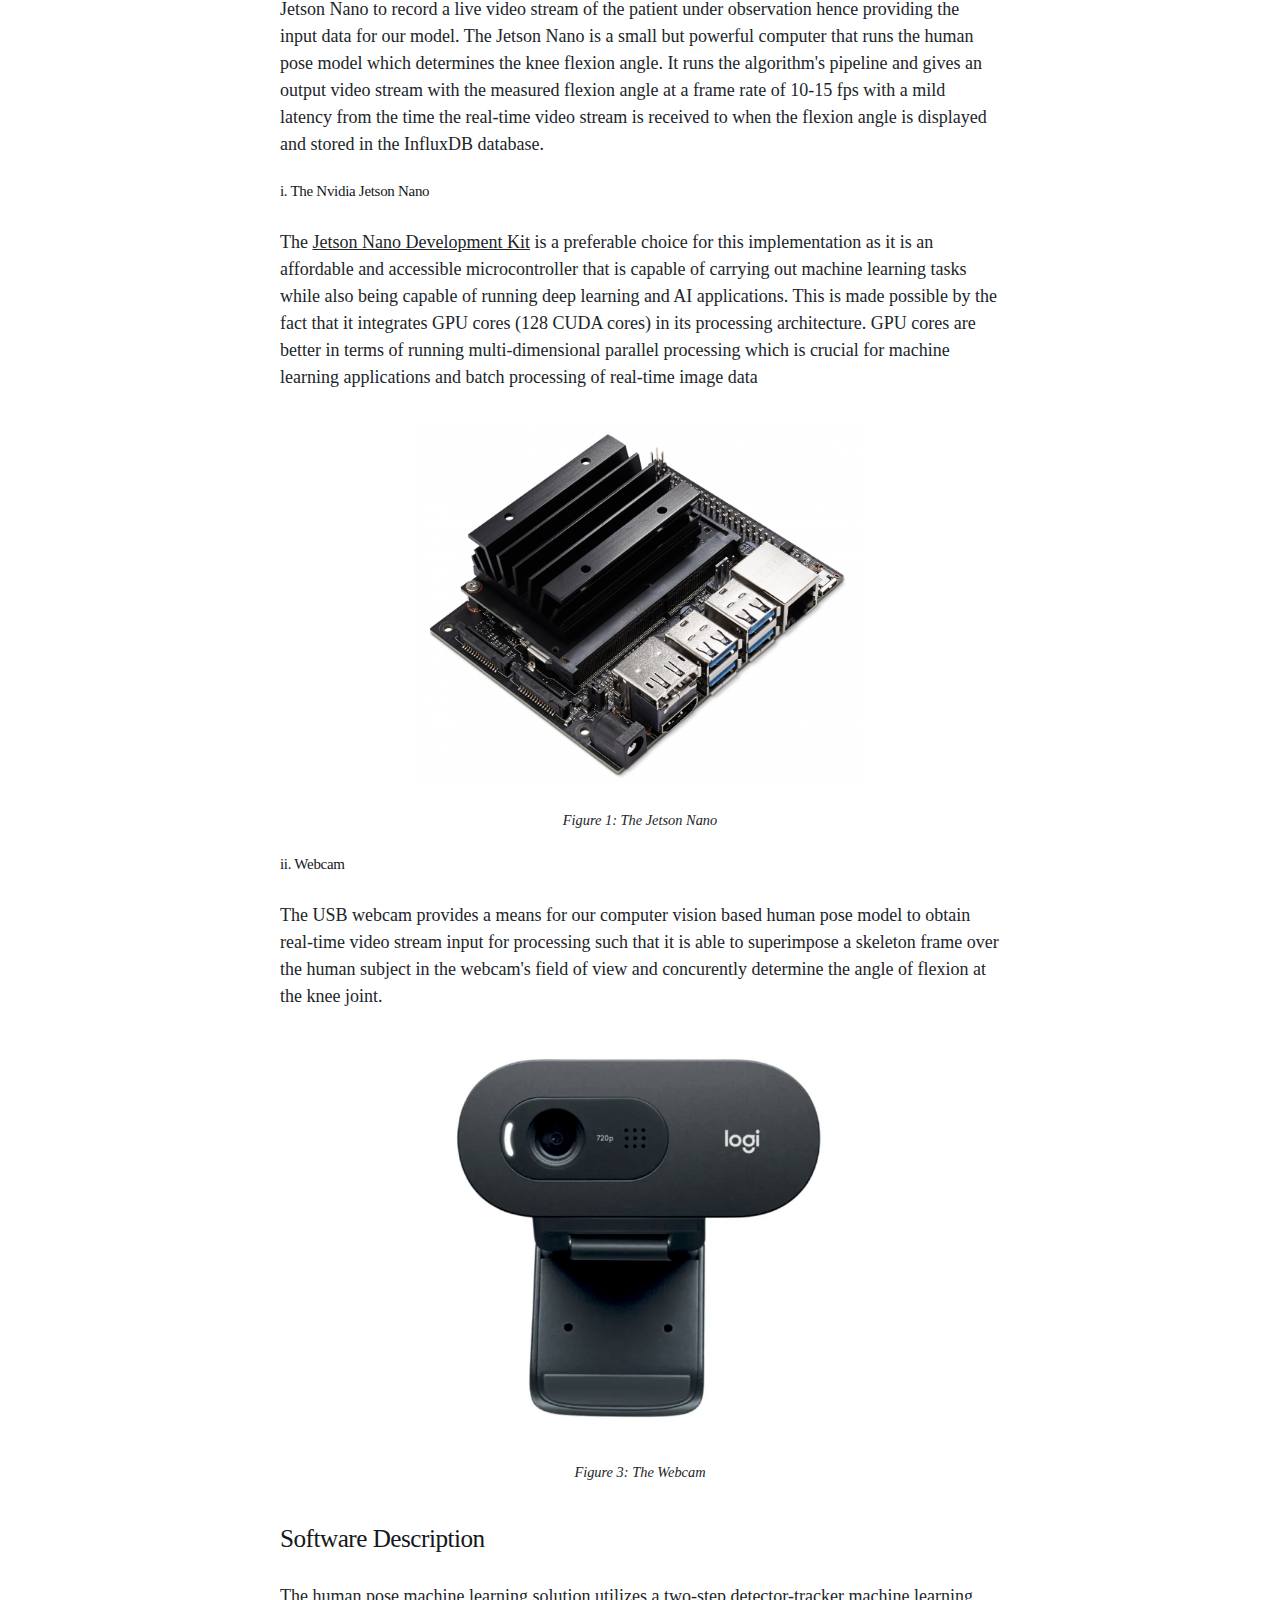
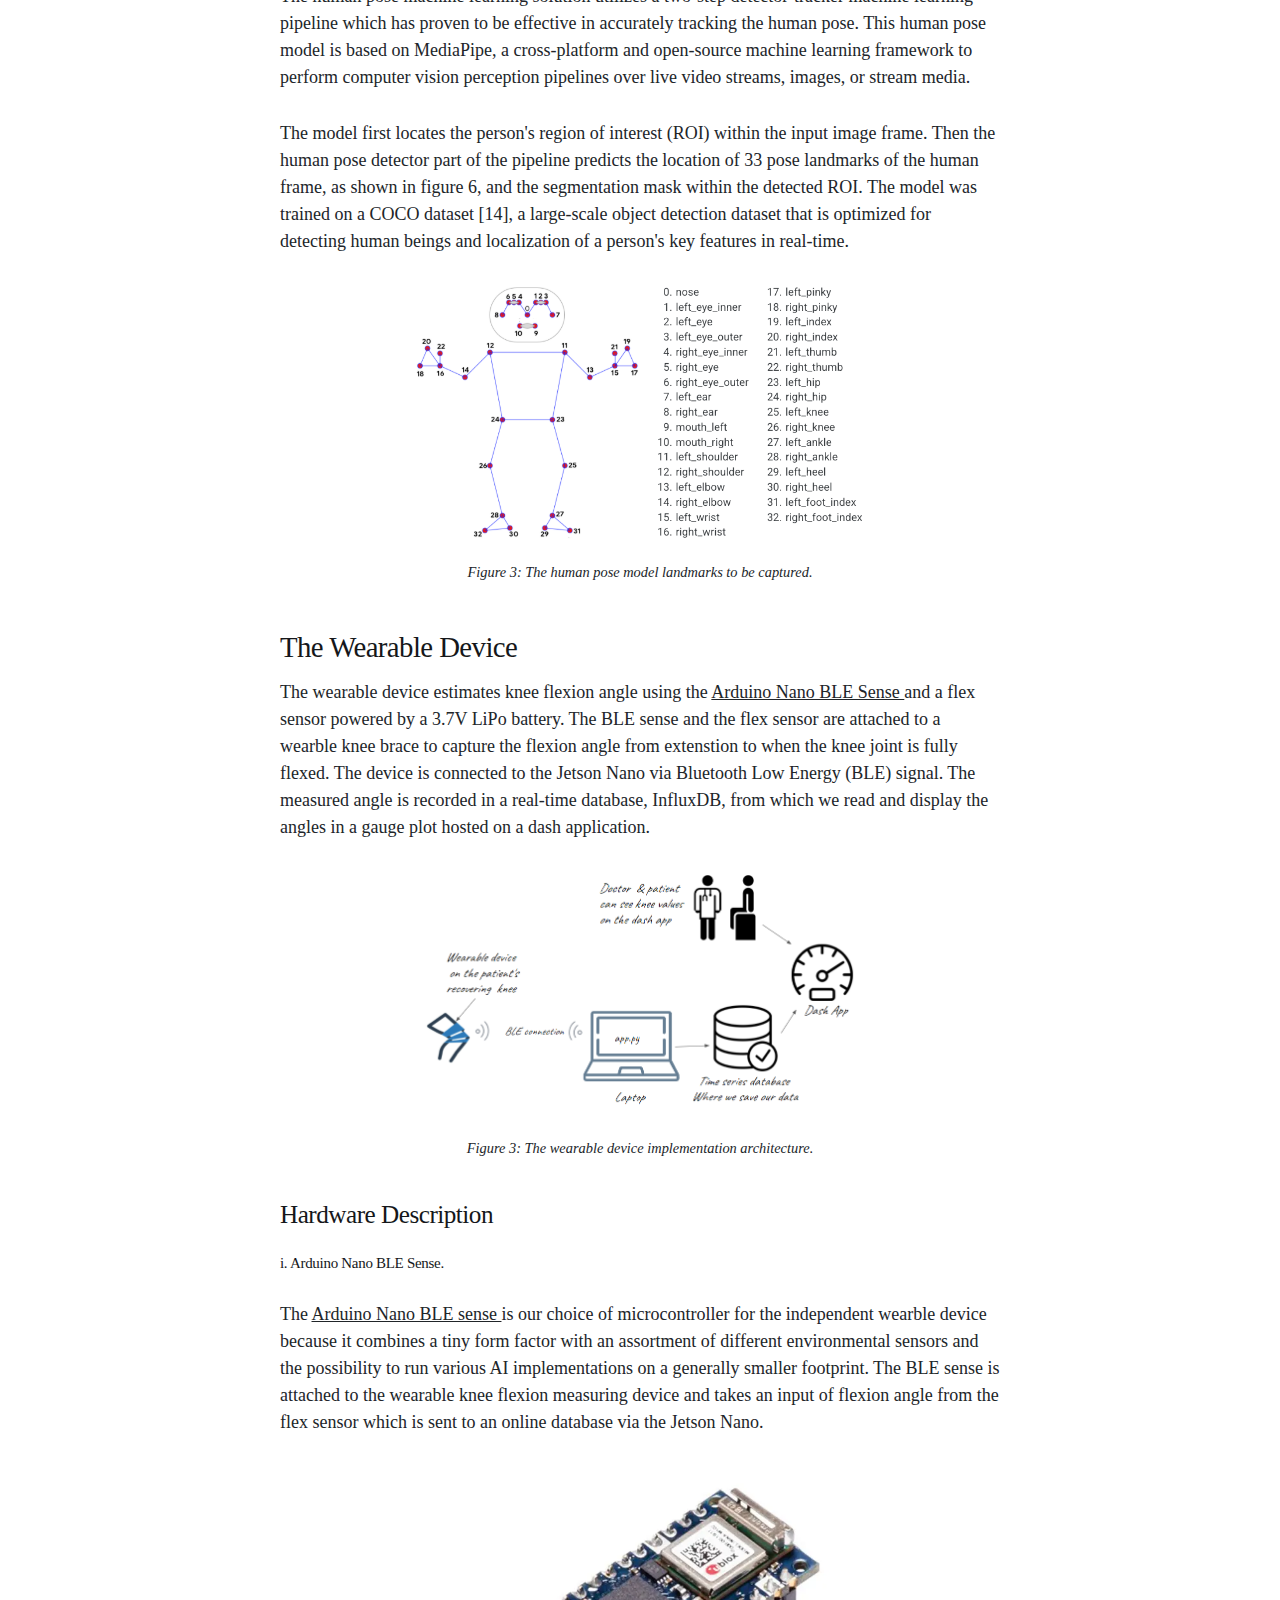
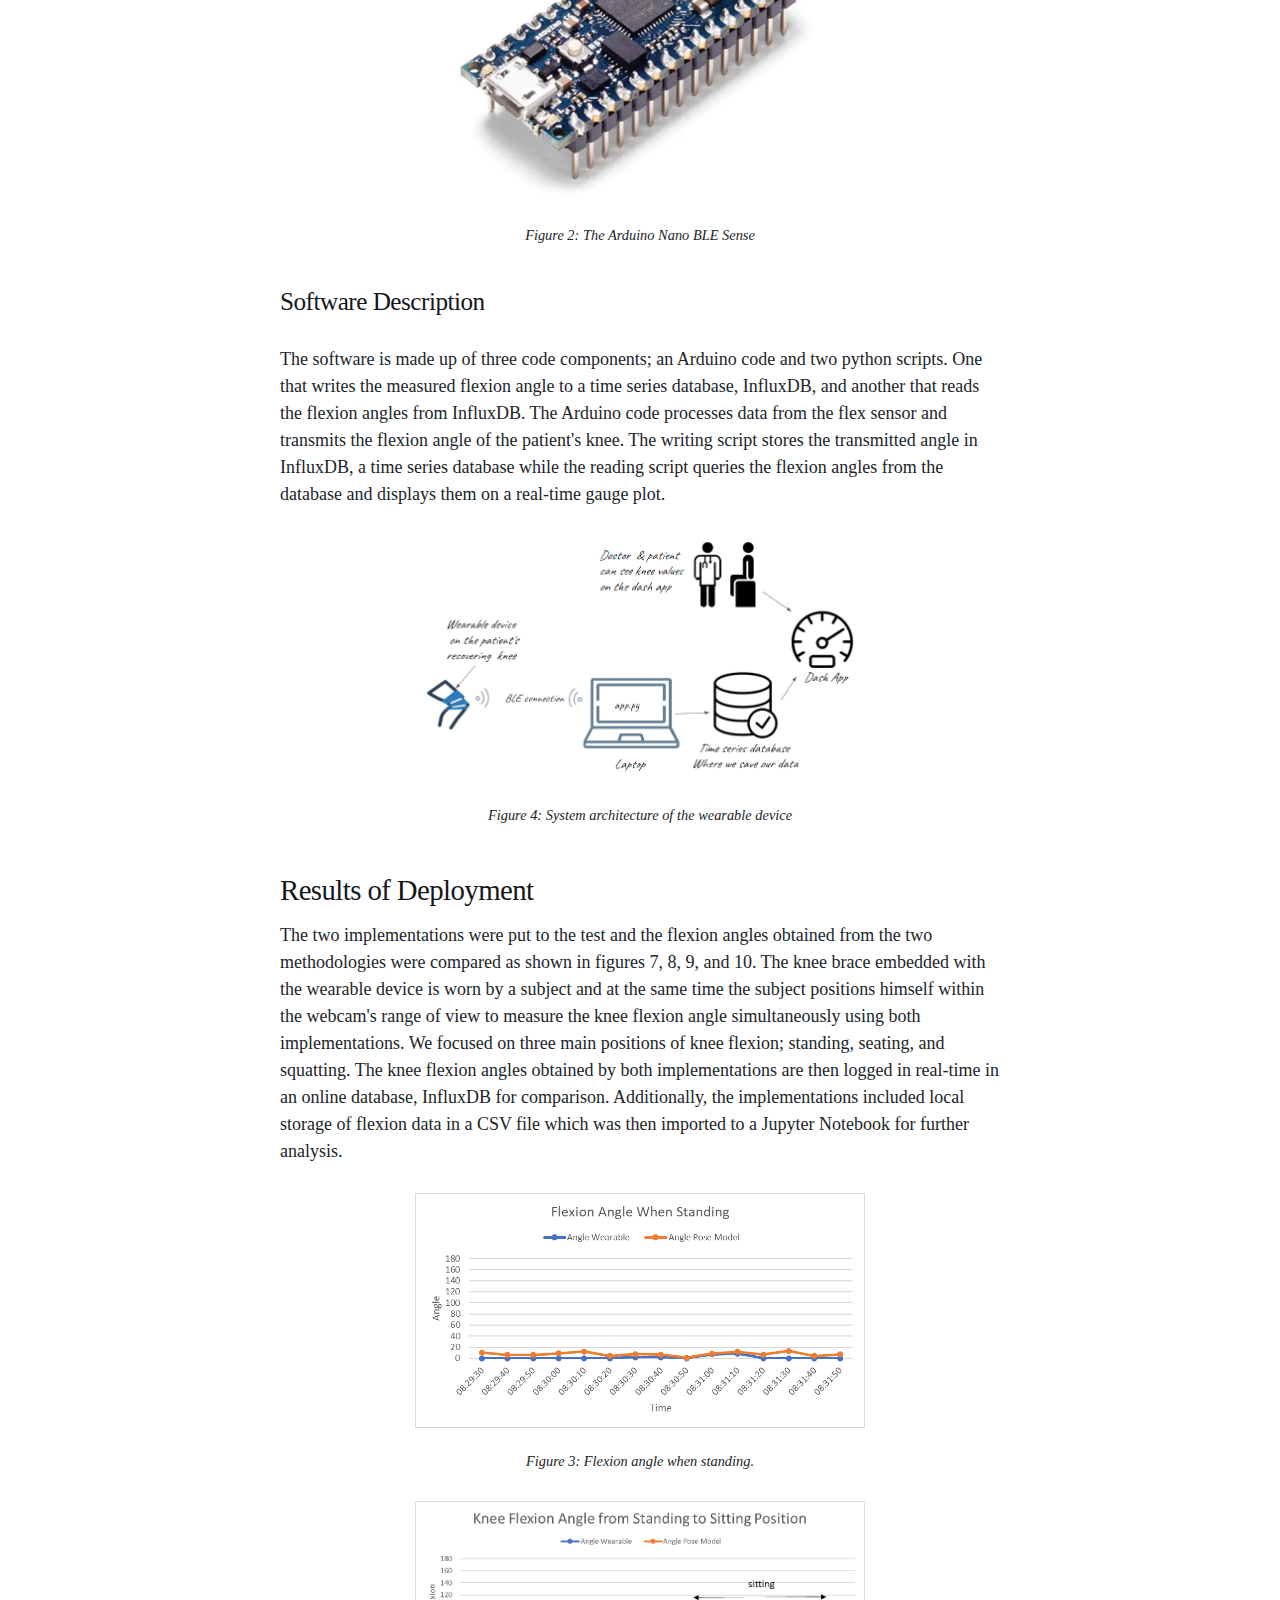
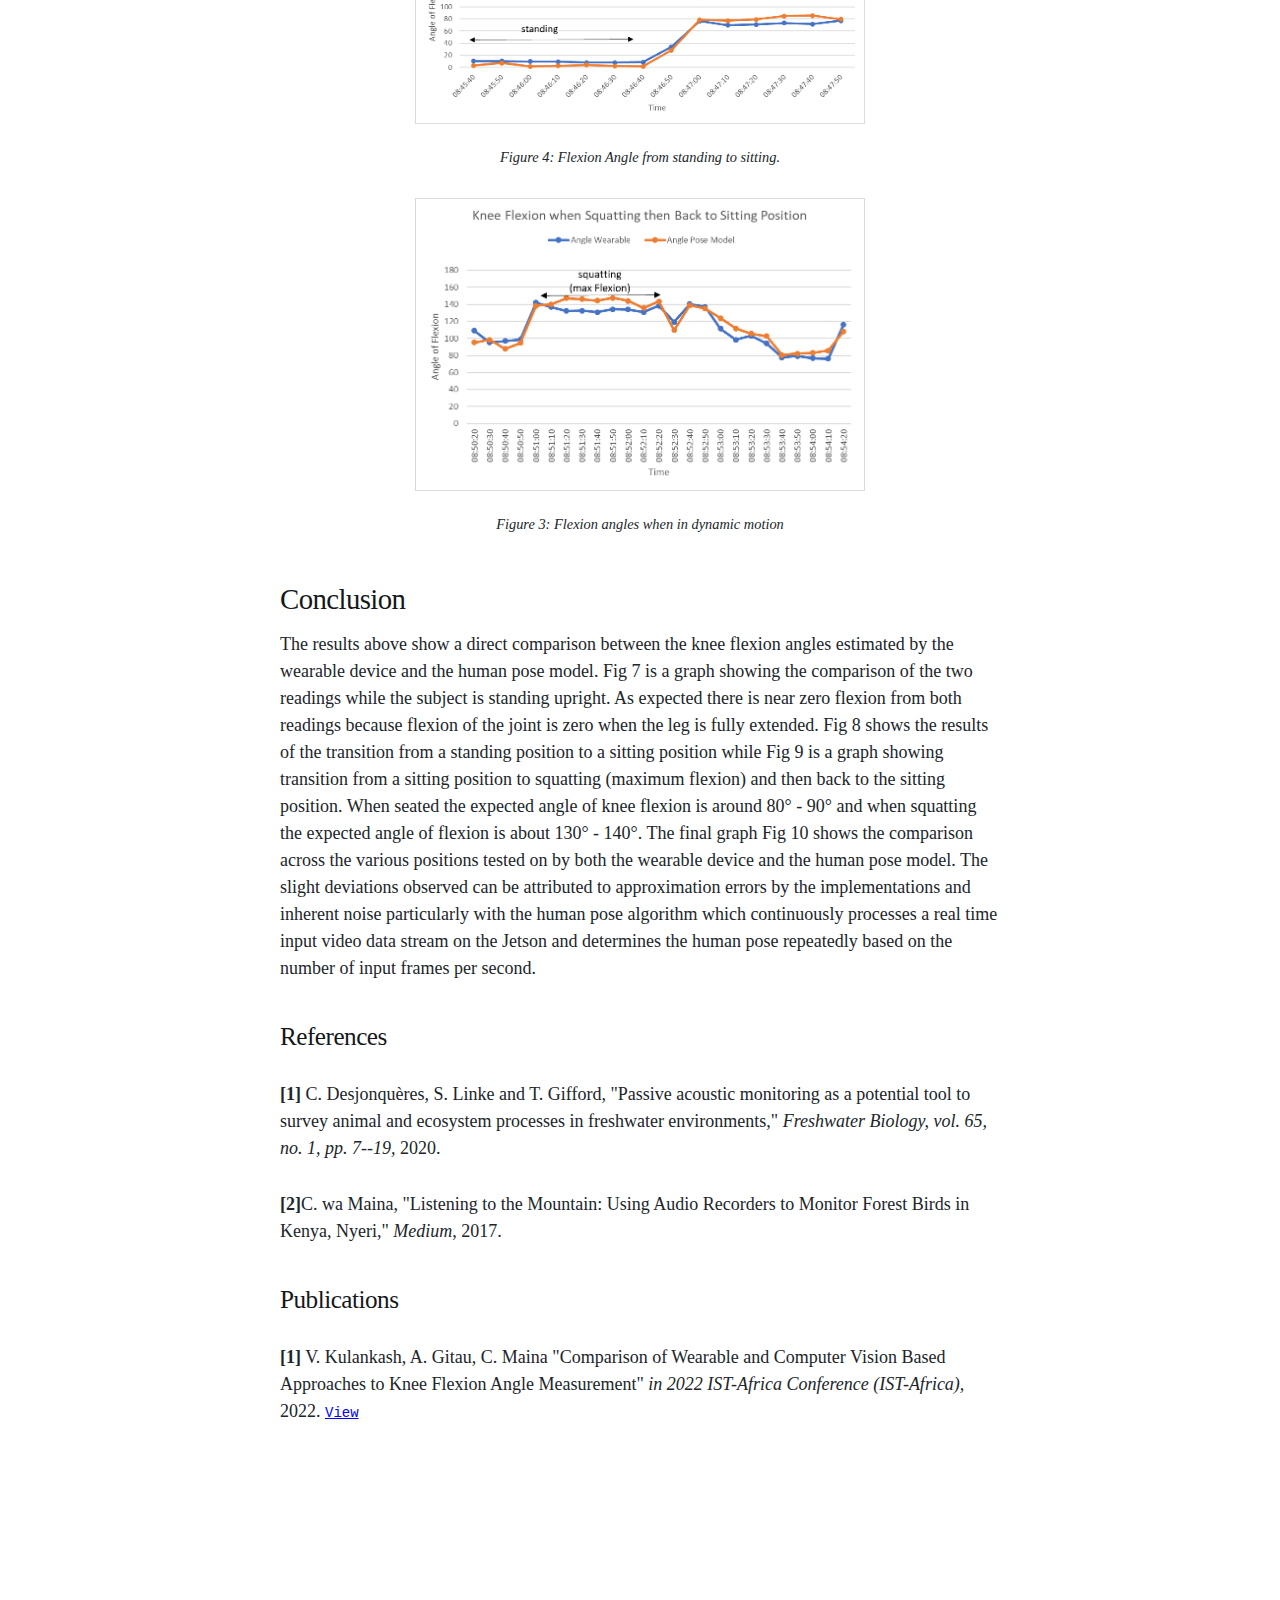
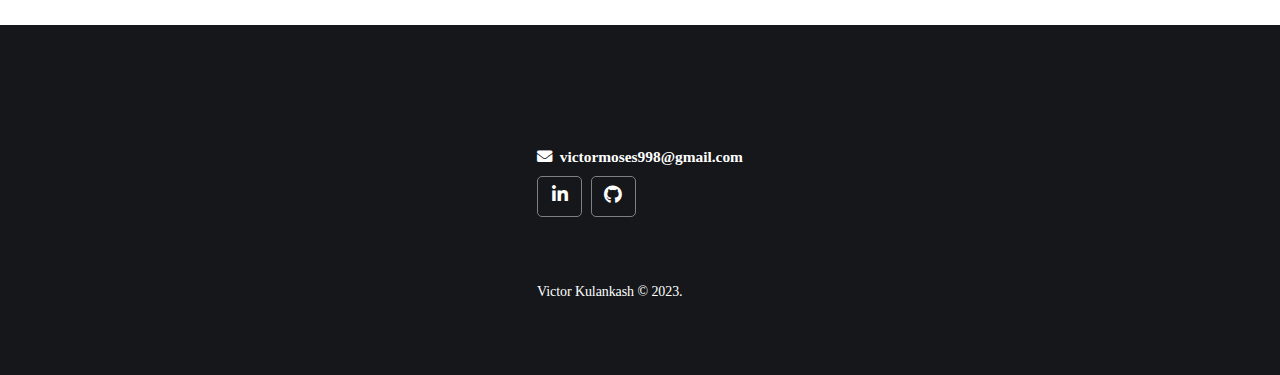
==== commit 6005e402: "Changes to layout" ====
--- a/blogs/humanpose.html
+++ b/blogs/humanpose.html
@@ -41,7 +41,7 @@
                     <div class="gh-head-brand">
                         <div class="gh-head-brand-wrapper">
                             <a class="gh-head-logo" href="https://kulankashvictor.github.io/">
-                                Measurement of joint flexion angle using a Human Pose Model running on Nvidia Jetson Nano
+                                Measurement of Joint flexion angles using a Human Pose Model running on Nvidia Jetson Nano
                             </a>
                         </div>
                         <button class="gh-burger"></button>
@@ -78,7 +78,7 @@
                             Knee Joint Flexion Angle Measurement using NVIDIA Jetson Nano
                         </h1>
         
-                        <aside class="gh-article-sidebar" style="position: fixed; padding: 50px; margin-top: -180px; font-size: 20px; height: 100vh;">
+                        <aside class="gh-article-sidebar" style="position:fixed; padding: 50px; margin-top: -180px; font-size: 20px; height: 100vh;">
         
                             <div class="gh-author-image-list">
                                 <a class="gh-author-image" href="#">
@@ -267,6 +267,7 @@
                             The <a href="https://developer.nvidia.com/embedded/jetson-nano-developer-kit"
                             target="_blank">Jetson Nano Development Kit</a> is a preferable choice for this implementation as it is an affordable 
                             and accessible microcontroller that is capable of carrying out machine learning tasks while also 
+                        
                             being capable of running deep learning and AI applications. 
                             This is made possible by the fact that it integrates GPU cores (128 CUDA cores) in its processing architecture. 
                             GPU cores are better in terms of running multi-dimensional parallel processing which is crucial 
--- a/css/screen.css
+++ b/css/screen.css
@@ -347,6 +347,7 @@
 .gh-head-inner
 {
     align-items:center;
+    text-align: left;
     -moz-column-gap:var(--head-nav-gap);
     column-gap:var(--head-nav-gap);
     display:grid;
@@ -358,20 +359,24 @@
 
 .gh-head-brand
 {
-    line-height:1
+    line-height:1.2;
+    text-align: center;
 }
 
 .gh-head-brand-wrapper
 {
-    align-items:center;
-    display:flex;flex:1
+    
+    display:flex;
+    flex:1
 }
 
 
 .gh-head-logo
 {
-    font-size:2.9rem;
-    font-weight:700;
+    
+    justify-content: center;
+    align-items: center;
+    font-weight:900;
     letter-spacing:-.02em;
     color: #000;
 }
@@ -387,7 +392,7 @@
 {
     align-items:center;
     display:flex;
-    font-size:2.1rem
+    font-size:2.5rem
 }
 
 /* Add a grey background color to dropdown links on hover */
@@ -2315,7 +2320,8 @@
 .gh-head-description,.nav
 {
     letter-spacing:-.006em;
-    font-weight: bold;
+    text-align: left;
+    font-weight: bold
 }
 
 
@@ -3331,7 +3337,8 @@
     
     .gh-head-inner
     {
-        font-size:1.4rem;
+        font-size:2.4rem;
+        text-align: left;
         font-weight:500;
         padding:0
     }
@@ -3346,7 +3353,7 @@
     {
         align-items:center;
         display:flex;
-        height:80px
+        height:150px
     }
     
     .is-head-b--a_n .gh-head-logo
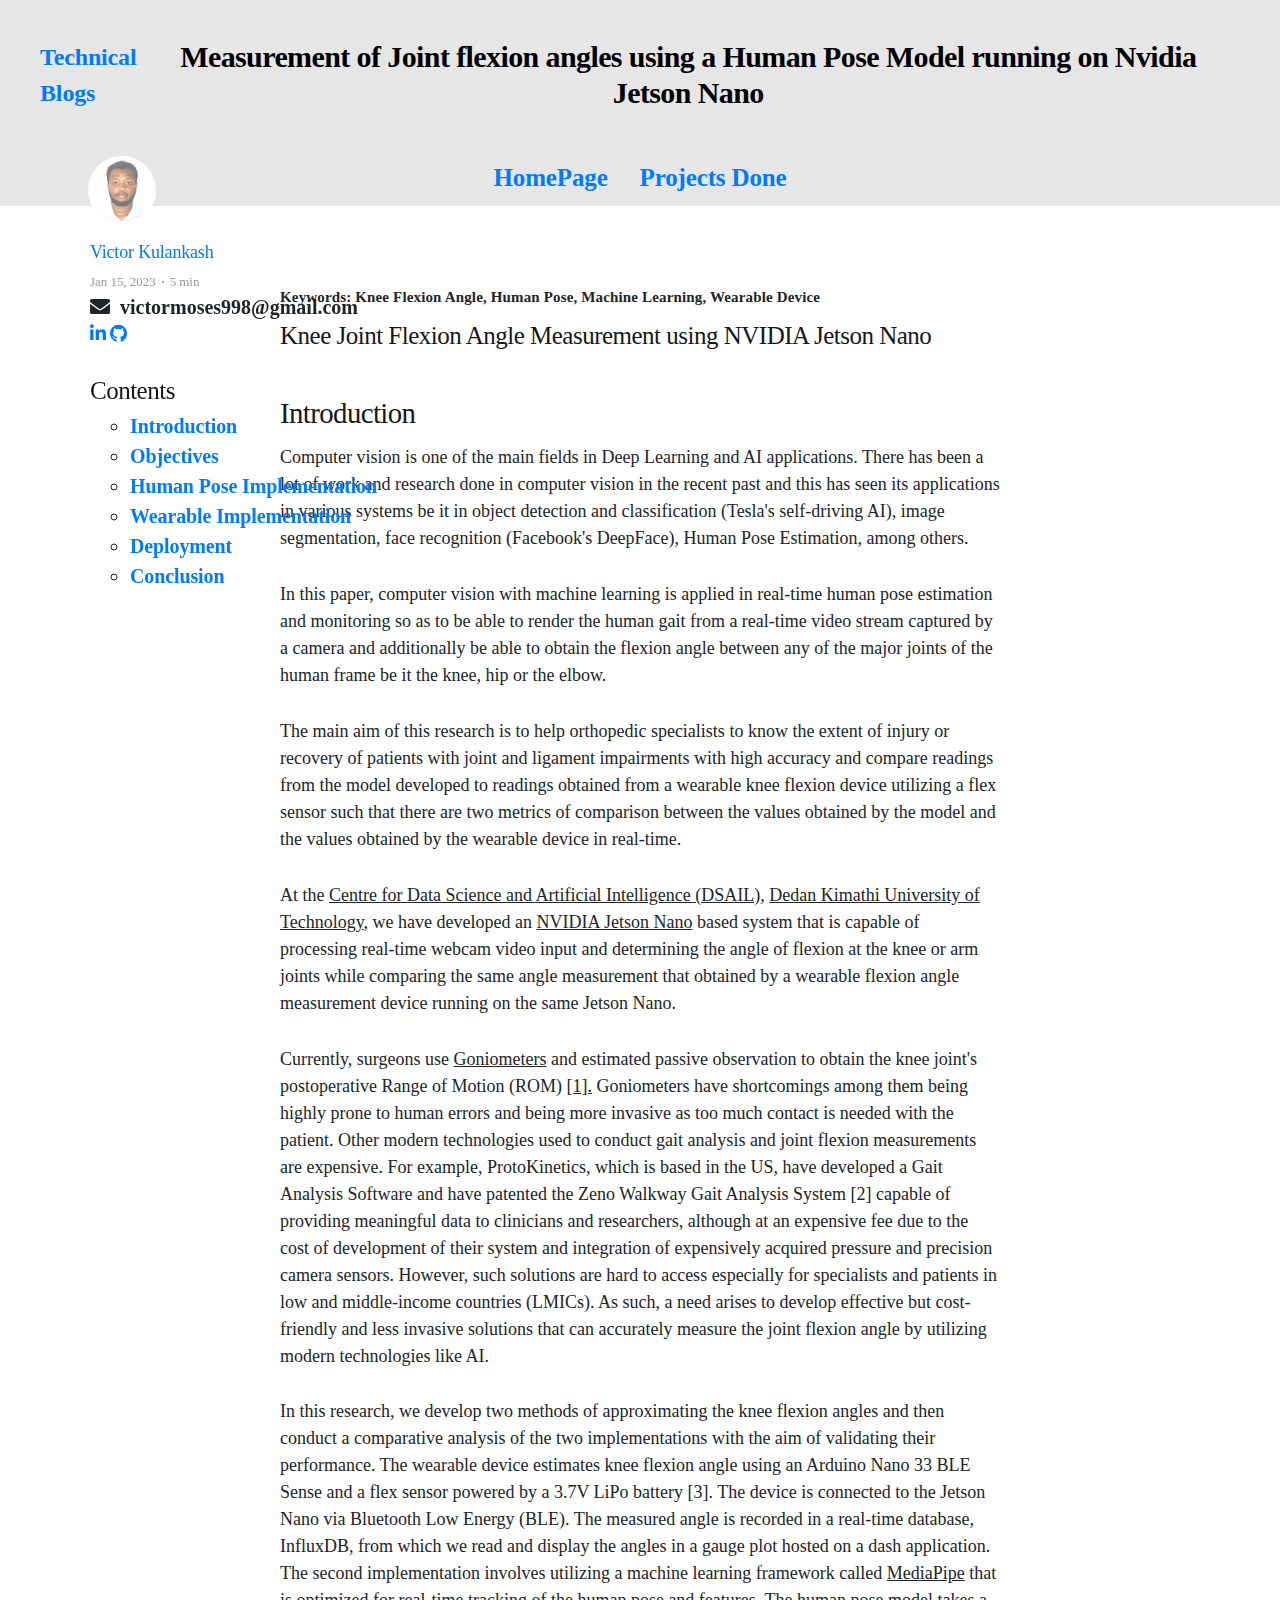
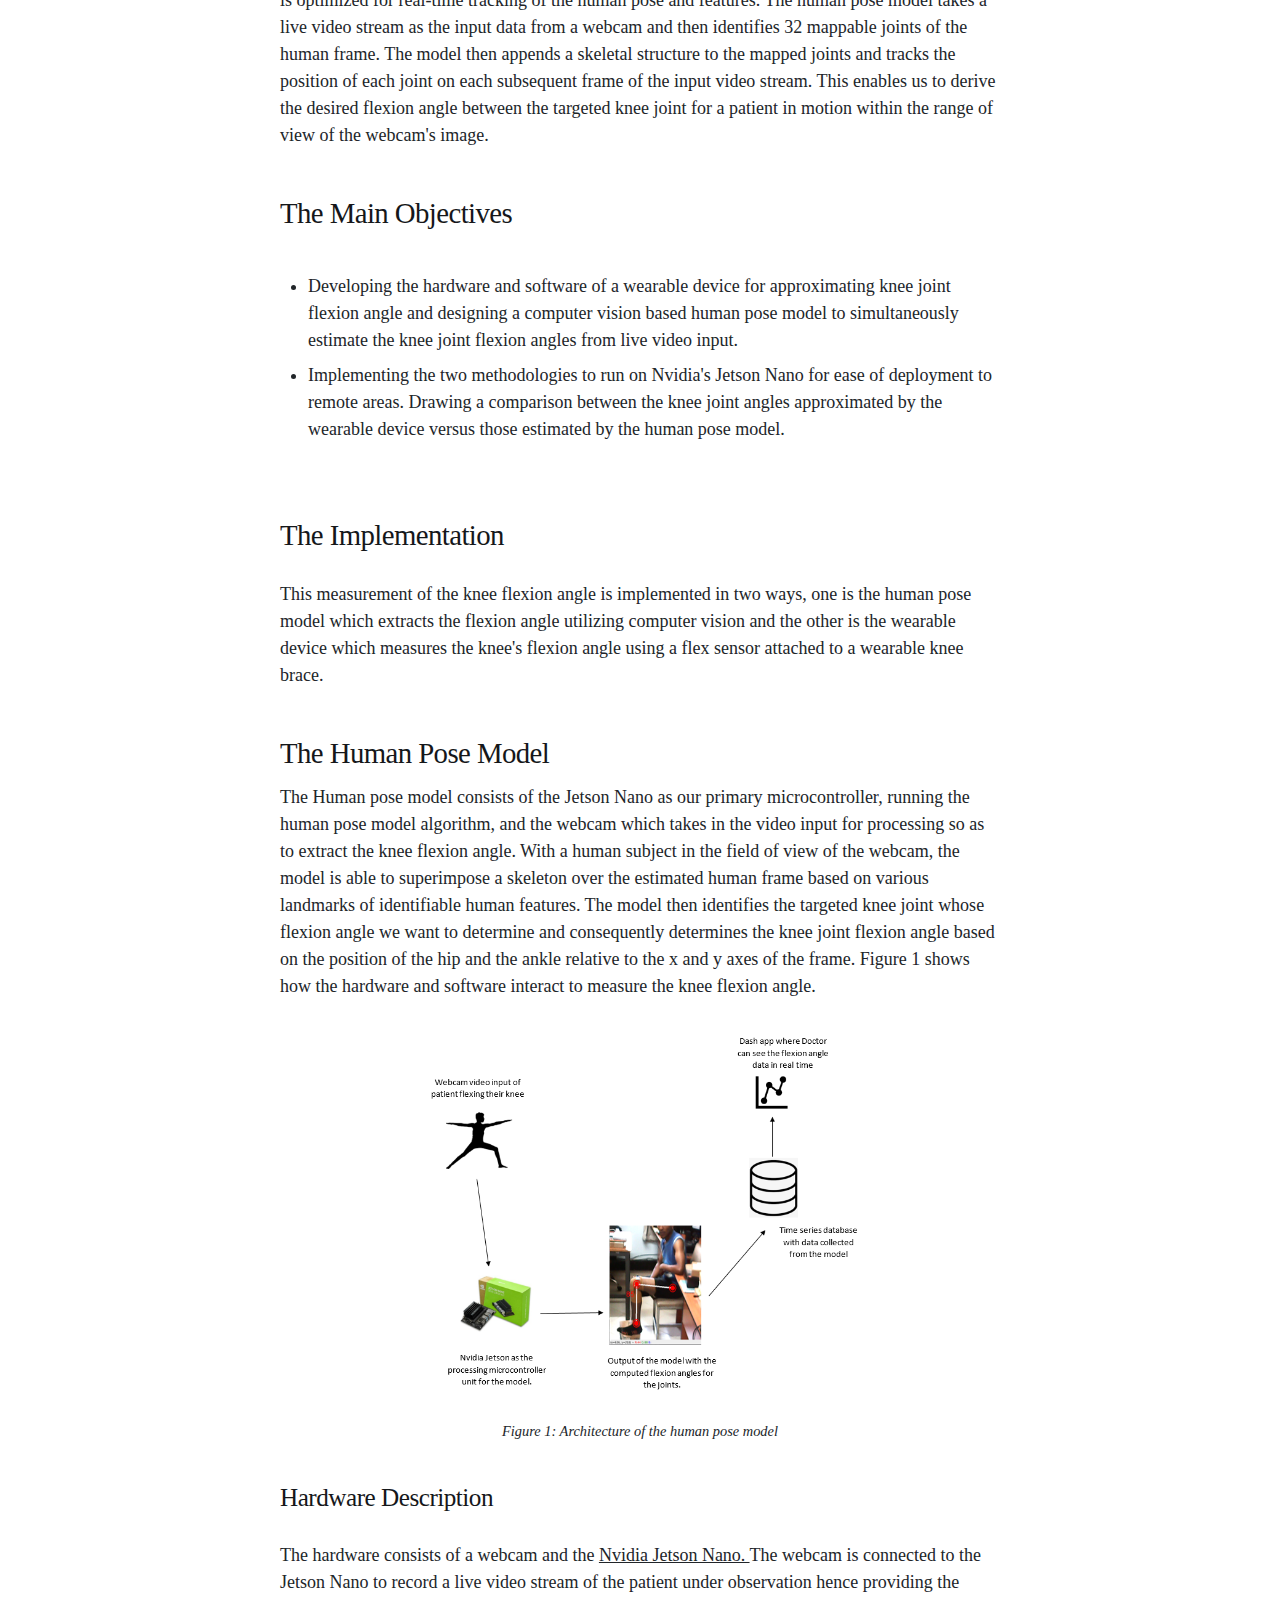
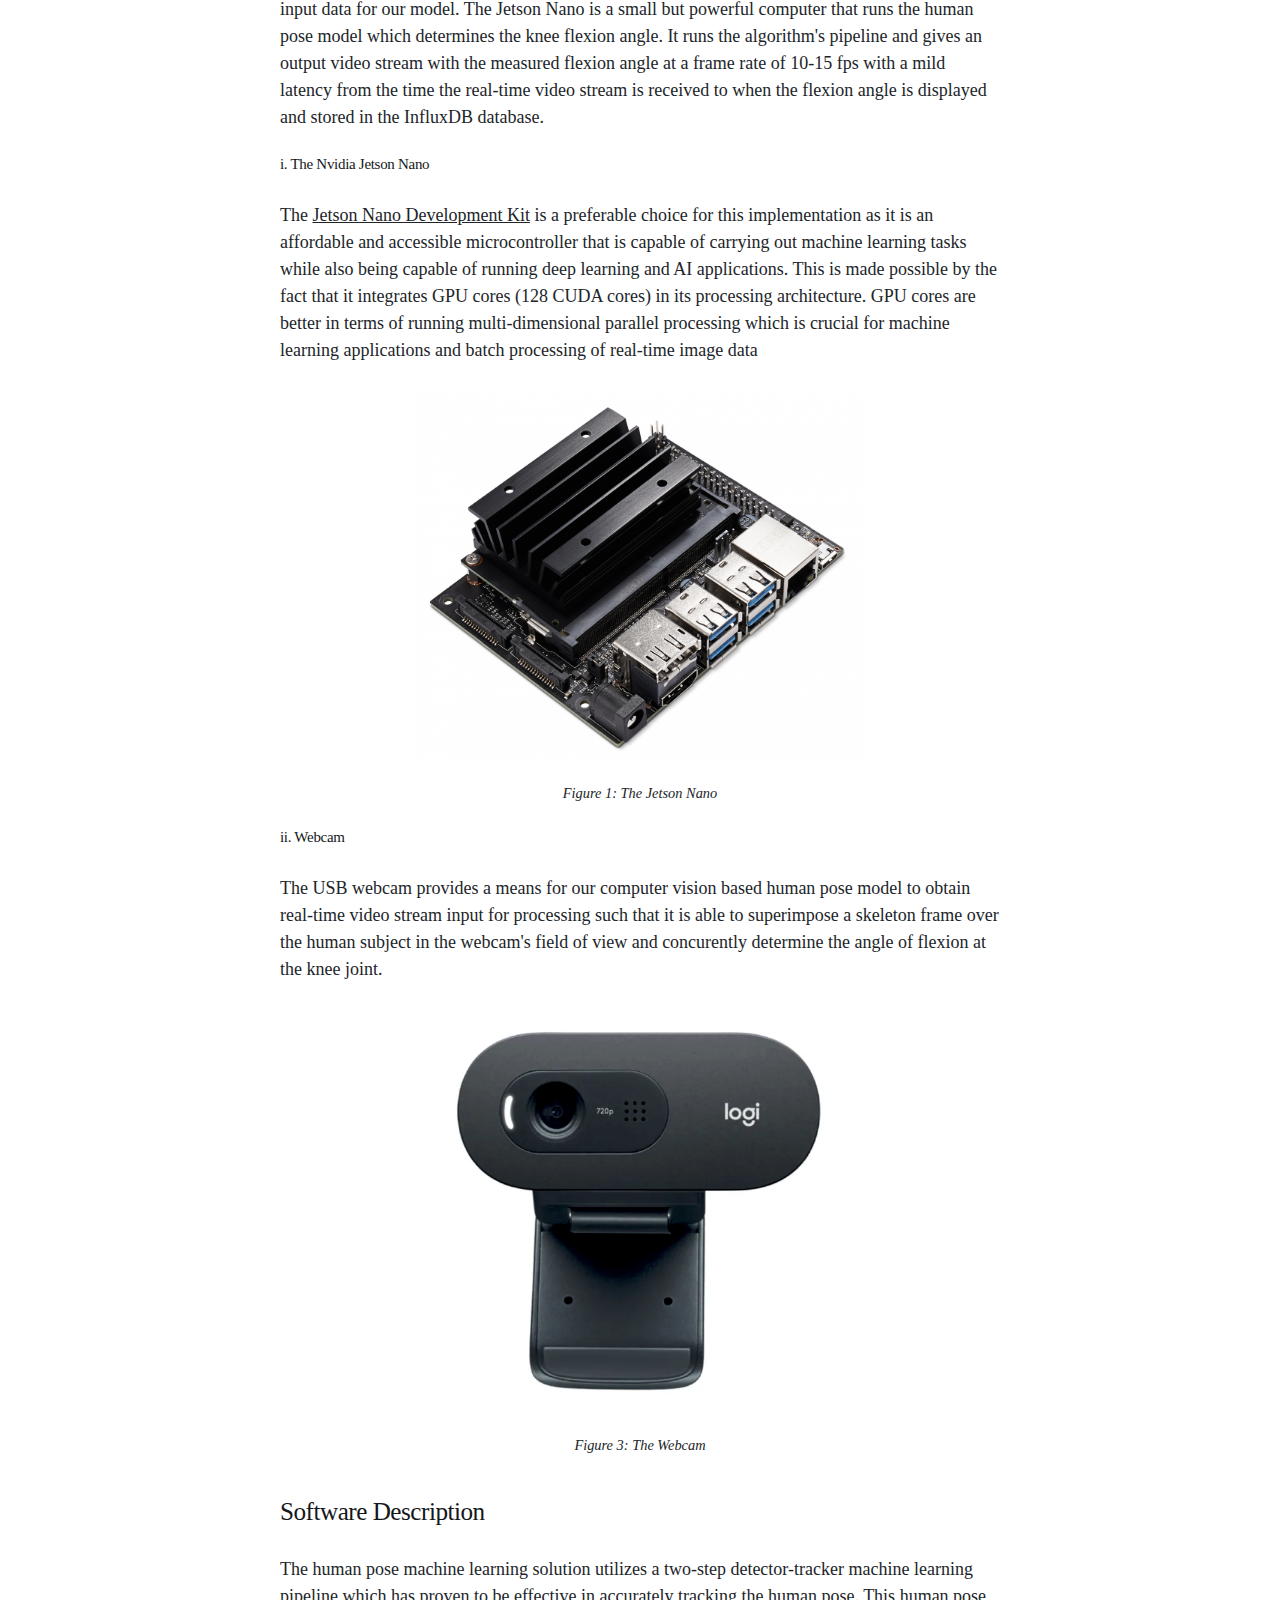
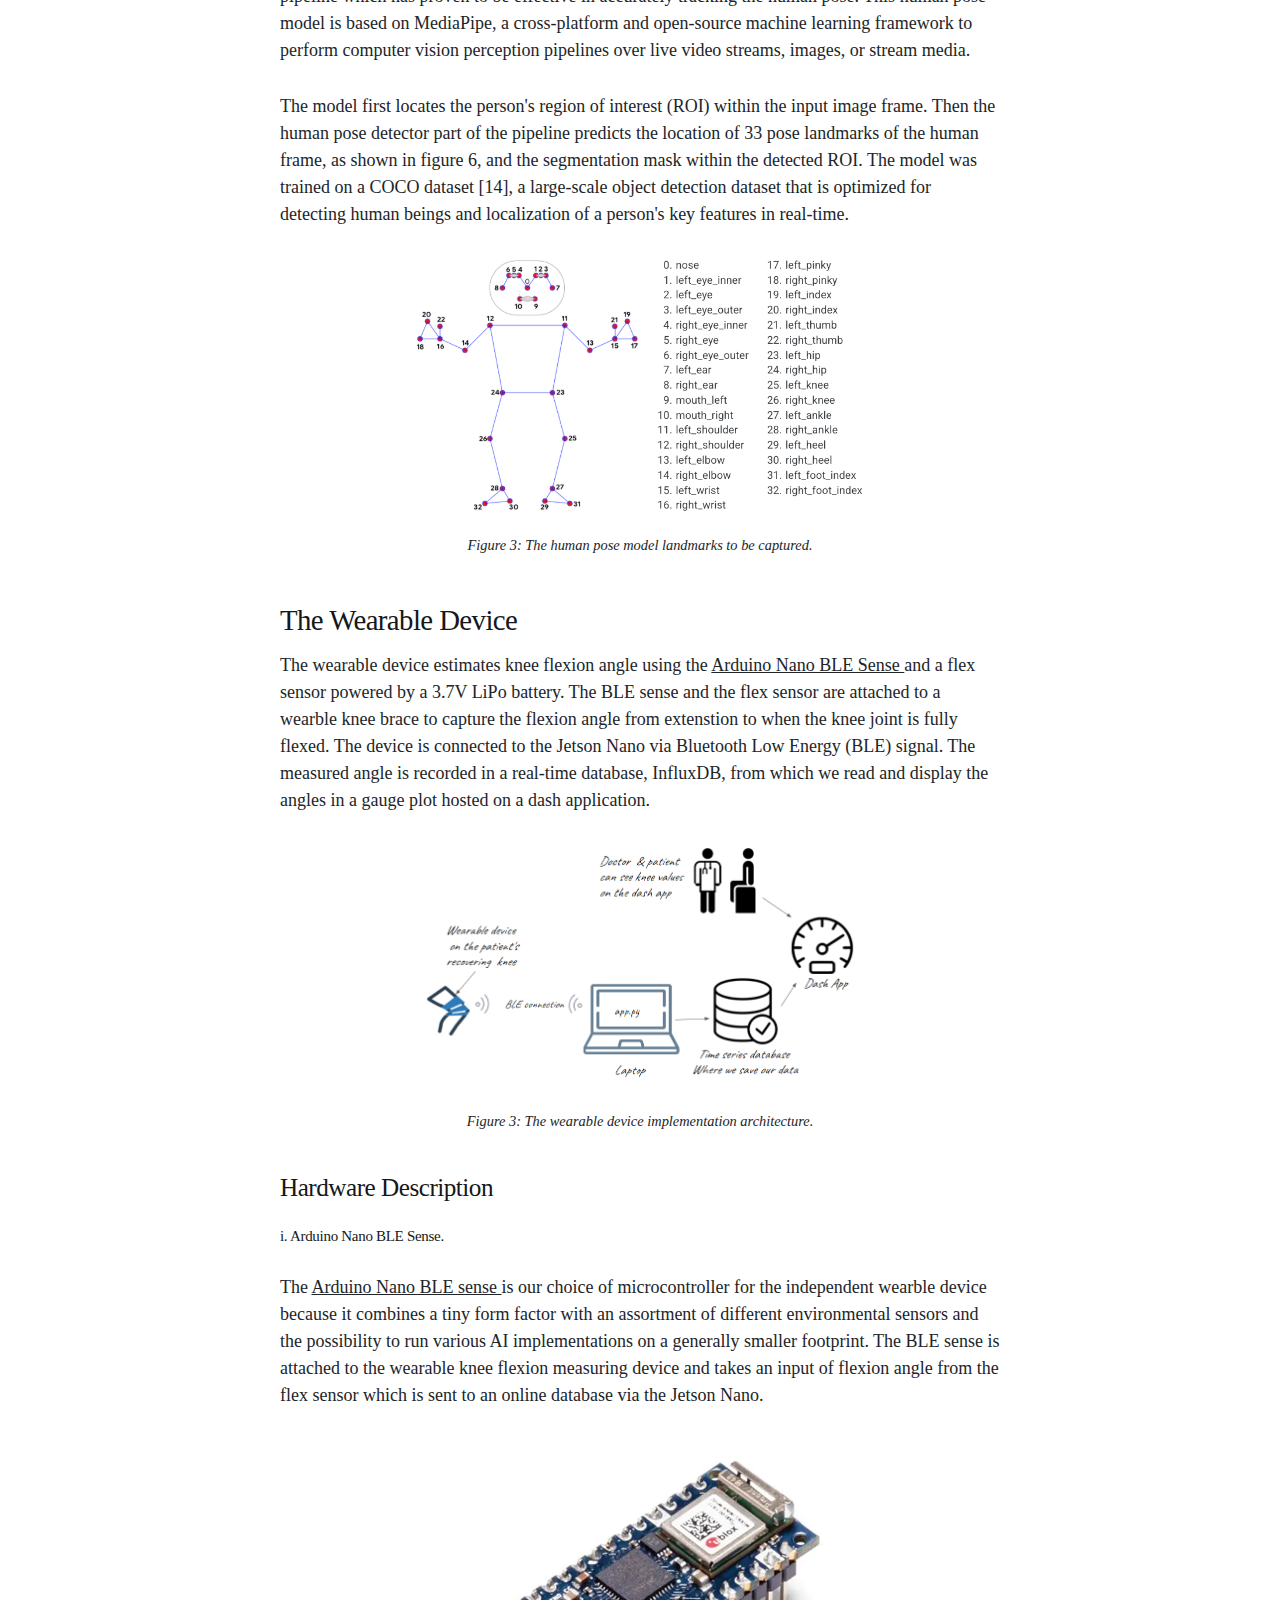
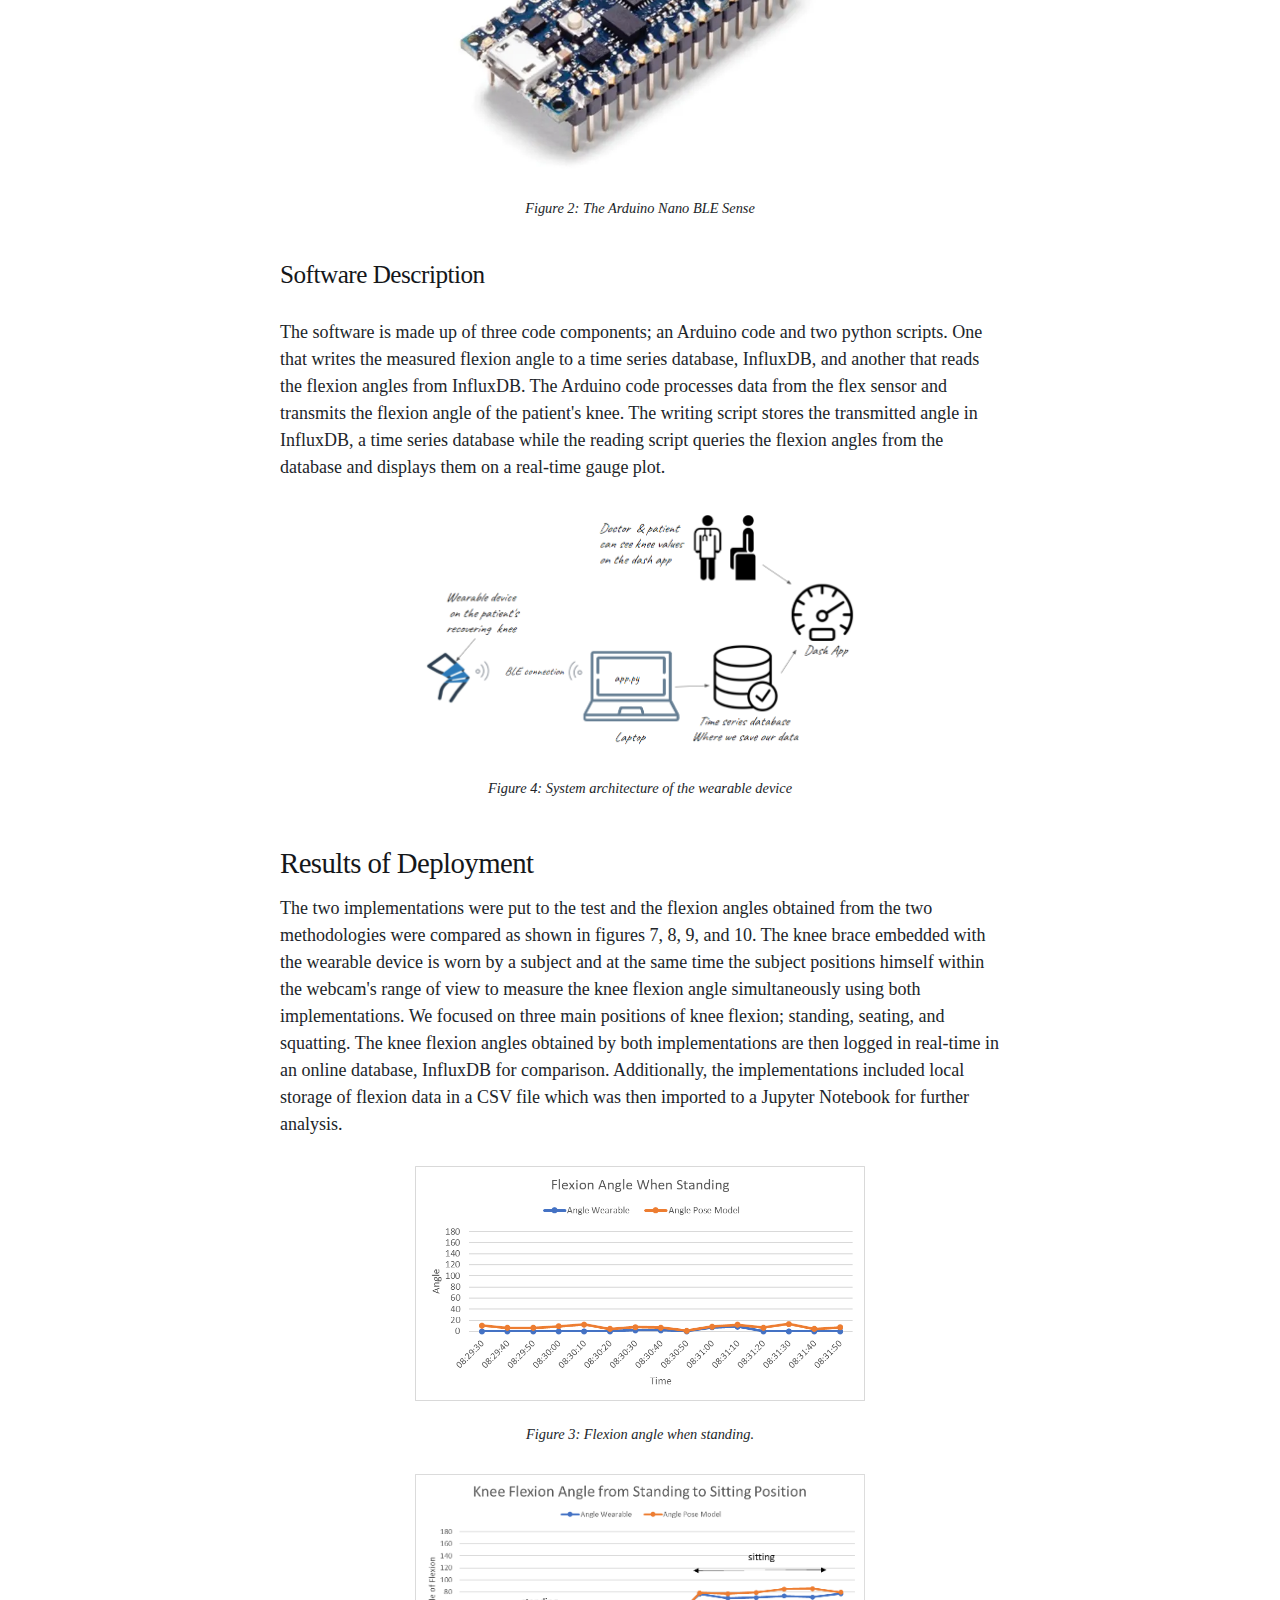
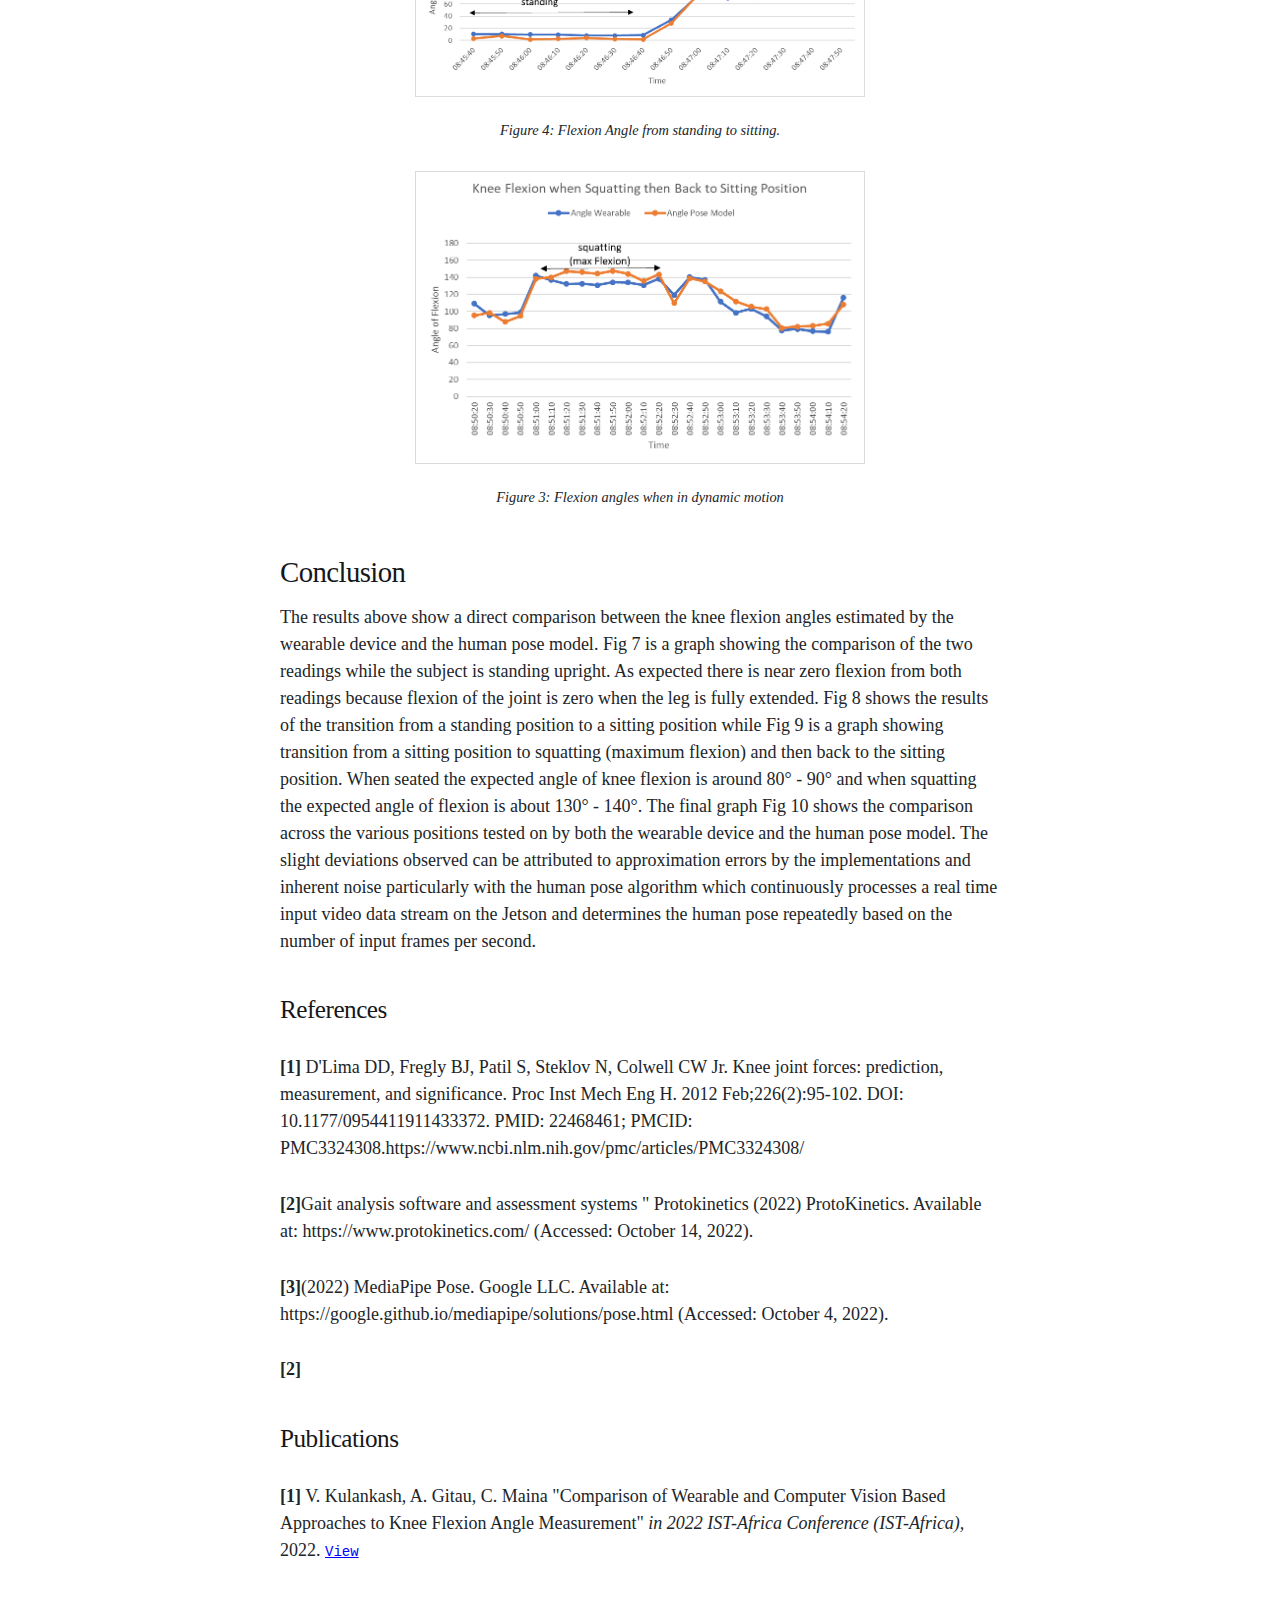
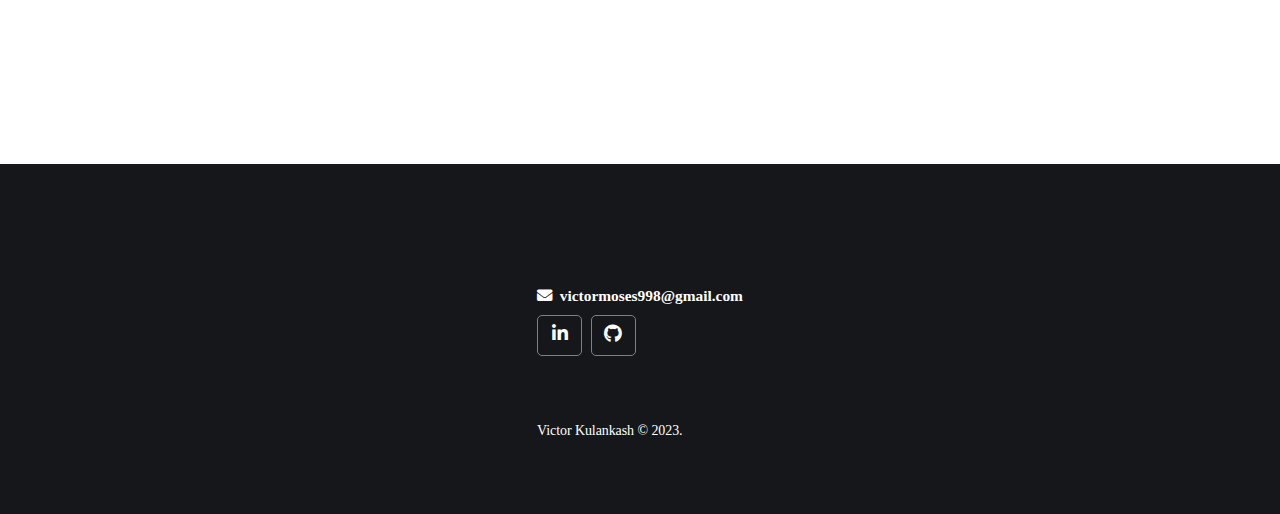
==== commit 9c7278f3: "Content Update" ====
--- a/blogs/humanpose.html
+++ b/blogs/humanpose.html
@@ -145,9 +145,7 @@
                             Computer vision is one of the main fields in Deep Learning and AI applications. There has been 
                             a lot of work and research done in computer vision in the recent past and this has seen its applications 
                             in various systems be it in object detection and classification (Tesla's self-driving AI), image segmentation, 
-                            face recognition (Facebook's DeepFace), Human Pose Estimation, among others, all of which utilize 
-                            Convolutional Neural Networks given the advantage that CNNs have in their unique capability of automatically
-                            learning features based on a given labeled dataset.
+                            face recognition (Facebook's DeepFace), Human Pose Estimation, among others.
                         </p>
 
                         <p>
@@ -178,24 +176,25 @@
                         <p>
                             Currently, surgeons use <a href="https://www.ncbi.nlm.nih.gov/books/NBK558985/"
                             target="_blank">Goniometers</a> and estimated passive observation to obtain 
-                            the knee joint's postoperative Range of Motion (ROM). Goniometers have shortcomings among them being highly prone to 
+                            the knee joint's postoperative Range of Motion (ROM) <a href="ref1">[1].</a> Goniometers have shortcomings among them being highly prone to 
                             human errors and being more invasive as too much contact is needed with the patient. 
                             Other modern technologies used to conduct gait analysis and joint flexion measurements are expensive. 
                             For example, ProtoKinetics, which is based in the US, have developed a Gait Analysis Software and have patented
-                            the Zeno Walkway Gait Analysis System [8] capable of providing meaningful data to clinicians and researchers, 
+                            the Zeno Walkway Gait Analysis System [2] capable of providing meaningful data to clinicians and researchers, 
                             although at an expensive fee due to the cost of development of their system and integration of expensively acquired 
                             pressure and precision camera sensors. However, such solutions are hard to access especially for specialists and patients
                             in low and middle-income countries (LMICs). As such, a need arises to develop effective but cost-friendly 
-                            and less invasive solutions that can accurately measure the joint flexion angle.
+                            and less invasive solutions that can accurately measure the joint flexion angle by utilizing modern technologies like AI.
                         </p>
                         
                         <p>
                             In this research, we develop two methods of approximating the knee flexion angles and then conduct a comparative analysis
                             of the two implementations with the aim of validating their performance. The wearable device estimates knee flexion angle
-                            using an Arduino Nano 33 BLE Sense and a flex sensor powered by a 3.7V LiPo battery. 
-                            The device is connected to a computer via Bluetooth Low Energy (BLE). The measured angle is recorded 
+                            using an Arduino Nano 33 BLE Sense and a flex sensor powered by a 3.7V LiPo battery [3]. 
+                            The device is connected to the Jetson Nano via Bluetooth Low Energy (BLE). The measured angle is recorded 
                             in a real-time database, InfluxDB, from which we read and display the angles in a gauge plot hosted on a dash application. 
-                            The second implementation involves utilizing a machine learning framework called MediaPipe that is optimized 
+                            The second implementation involves utilizing a machine learning framework called <a href="https://viso.ai/computer-vision/mediapipe"
+                            target="_blank">MediaPipe</a>  that is optimized 
                             for real-time tracking of the human pose and features. The human pose model takes a live video stream as the input data 
                             from a webcam and then identifies 32 mappable joints of the human frame. The model then appends a skeletal structure to 
                             the mapped joints and tracks the position of each joint on each subsequent frame of the input video stream. 
@@ -423,15 +422,25 @@
                         <h3>References</h3>
                     
                         <p>
-                            <a id="ref1"><strong>[1]</strong></a> C. Desjonquères, S. Linke and T. Gifford, "Passive 
-                            acoustic monitoring as a potential tool to survey animal and ecosystem processes in 
-                            freshwater environments,"<em> Freshwater Biology, vol. 65, no. 1, pp. 7--19,</em> 2020.
+                            <a id="ref1"><strong>[1]</strong></a> D'Lima DD, Fregly BJ, Patil S, Steklov N, Colwell CW Jr. Knee joint forces: prediction, measurement, and significance. 
+                            Proc Inst Mech Eng H. 2012 Feb;226(2):95-102. DOI: 10.1177/0954411911433372. 
+                            PMID: 22468461; PMCID: PMC3324308.https://www.ncbi.nlm.nih.gov/pmc/articles/PMC3324308/
                         </p> 
                         
 
                         <p>
-                            <a id="ref2"><strong>[2]</strong></a>C. wa Maina, "Listening to the Mountain: Using Audio 
-                            Recorders to Monitor Forest Birds in Kenya, Nyeri,"<em> Medium,</em> 2017.
+                            <a id="ref2"><strong>[2]</strong></a>Gait analysis software and assessment systems " Protokinetics (2022) ProtoKinetics. 
+                            Available at: https://www.protokinetics.com/ (Accessed: October 14, 2022).
+                        </p>
+
+                        <p>
+                            <a id="ref3"><strong>[3]</strong></a>(2022) MediaPipe Pose. Google LLC. 
+                            Available at: https://google.github.io/mediapipe/solutions/pose.html (Accessed: October 4, 2022).
+
+                        </p>
+
+                        <p>
+                            <a id="ref2"><strong>[2]</strong></a>
                         </p>
 
 
@@ -440,7 +449,7 @@
                         <p>
                             <strong>[1]</strong> V. Kulankash, A. Gitau, C. Maina "Comparison of Wearable and Computer Vision Based Approaches
                             to Knee Flexion Angle Measurement" 
-                            <em>in 2022 IST-Africa Conference (IST-Africa),</em> 2022. <a class="pub-link" href="https://ieeexplore.ieee.org/">View</a>
+                            <em>in 2022 IST-Africa Conference (IST-Africa),</em> 2022. <a class="pub-link" href="https://ist-africa.org/conference2023/">View</a>
                         </p>
 
                         
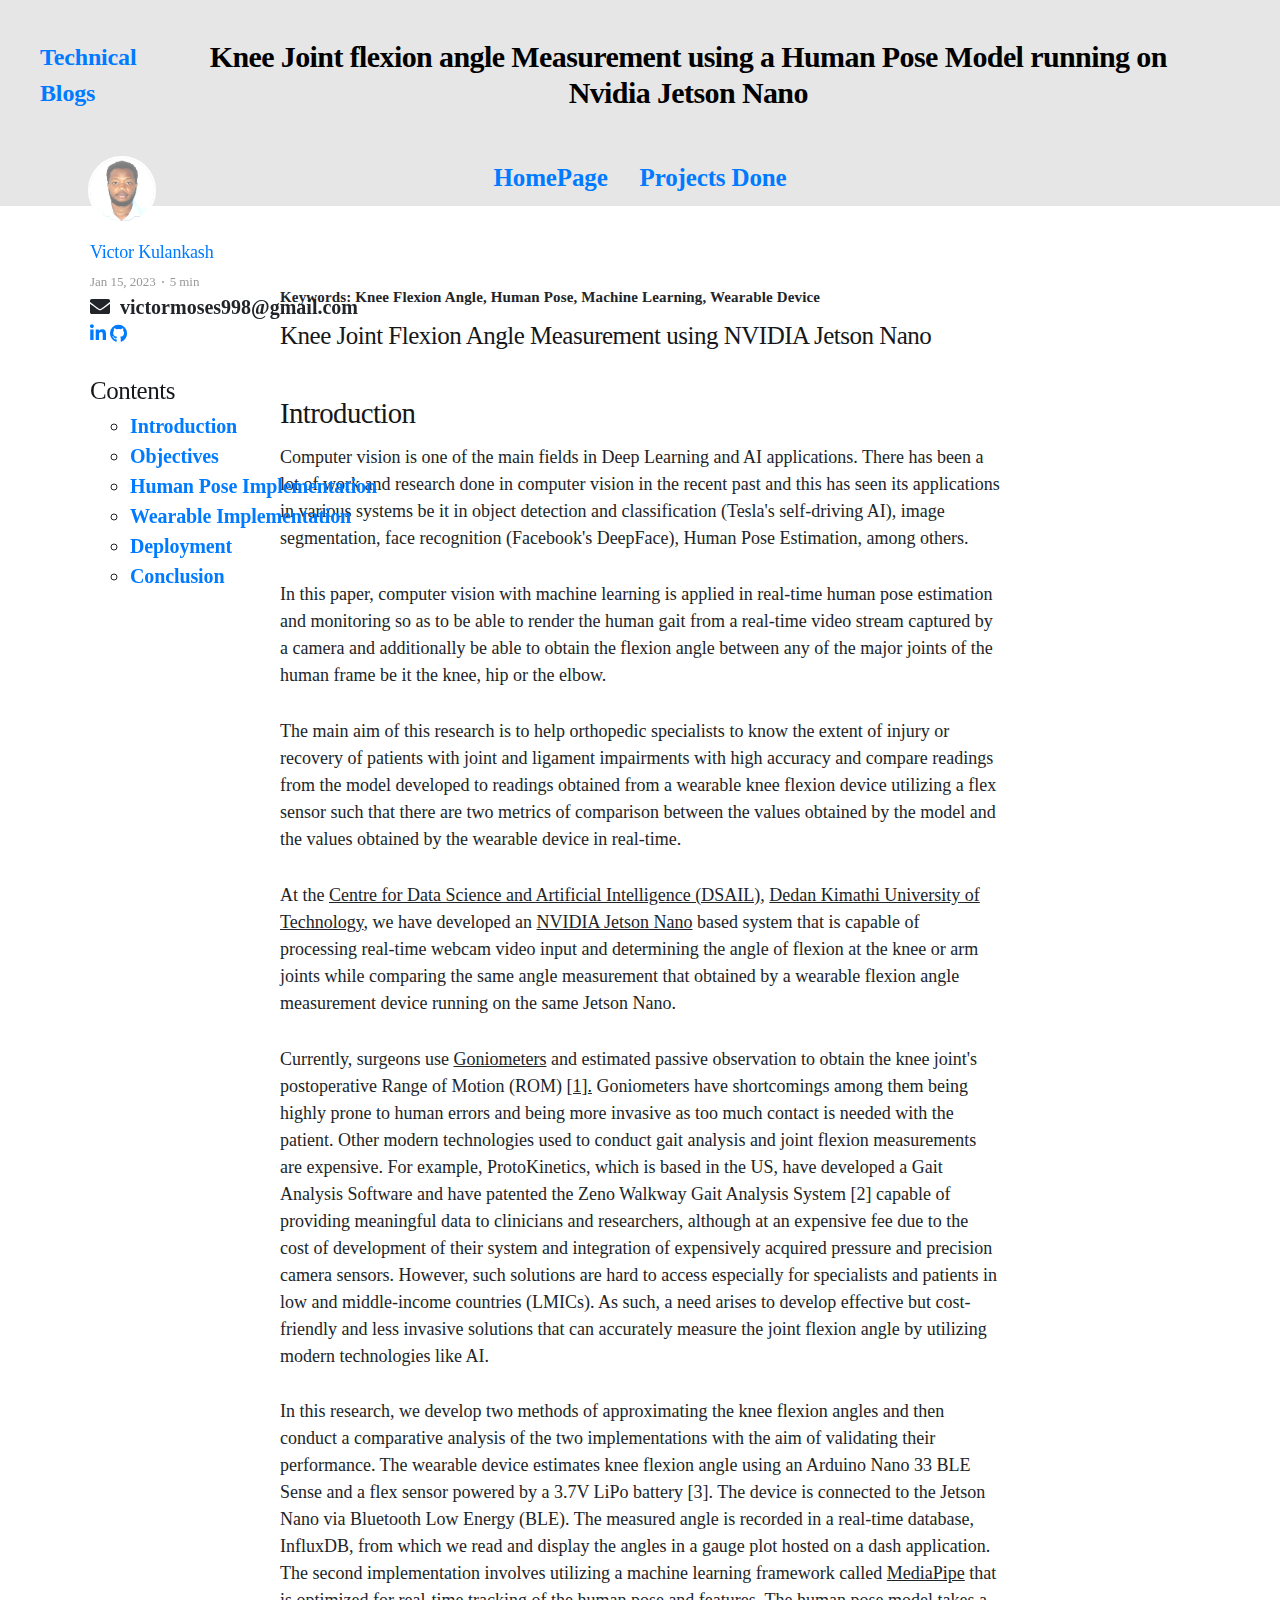
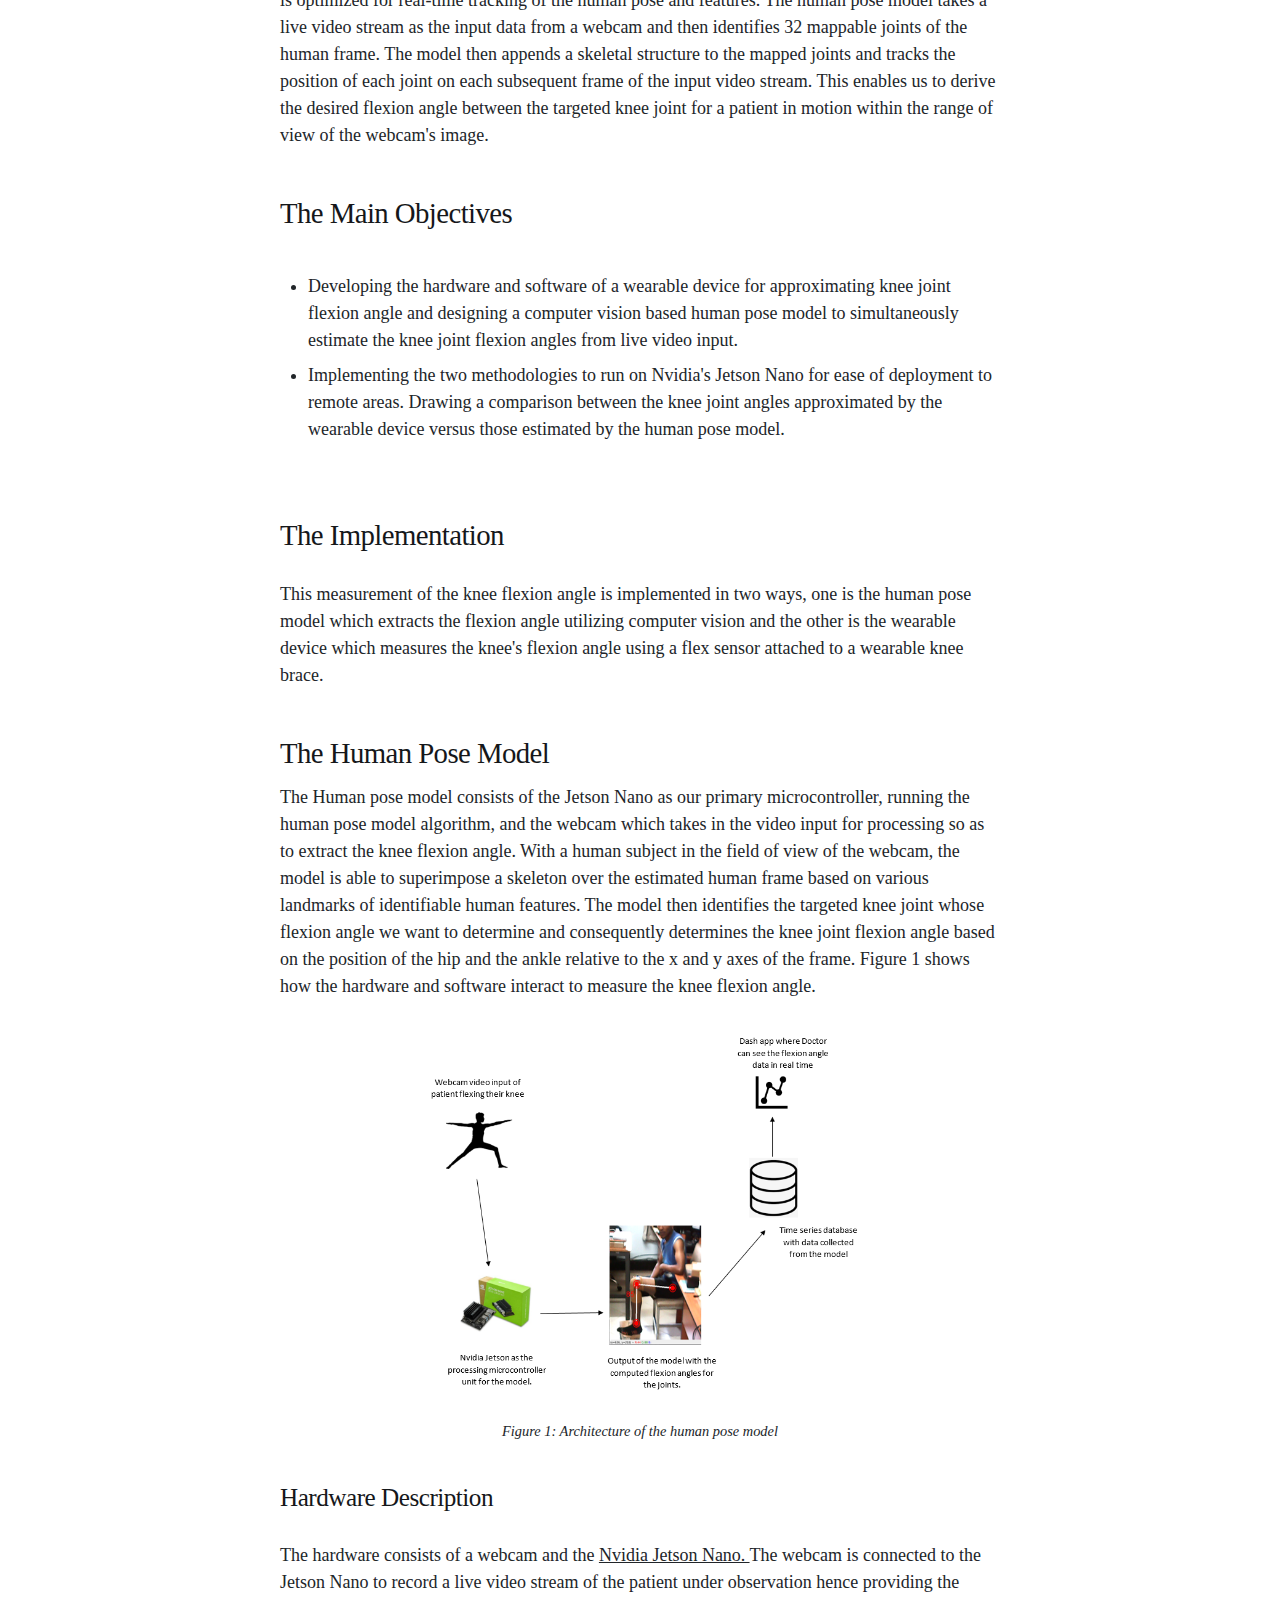
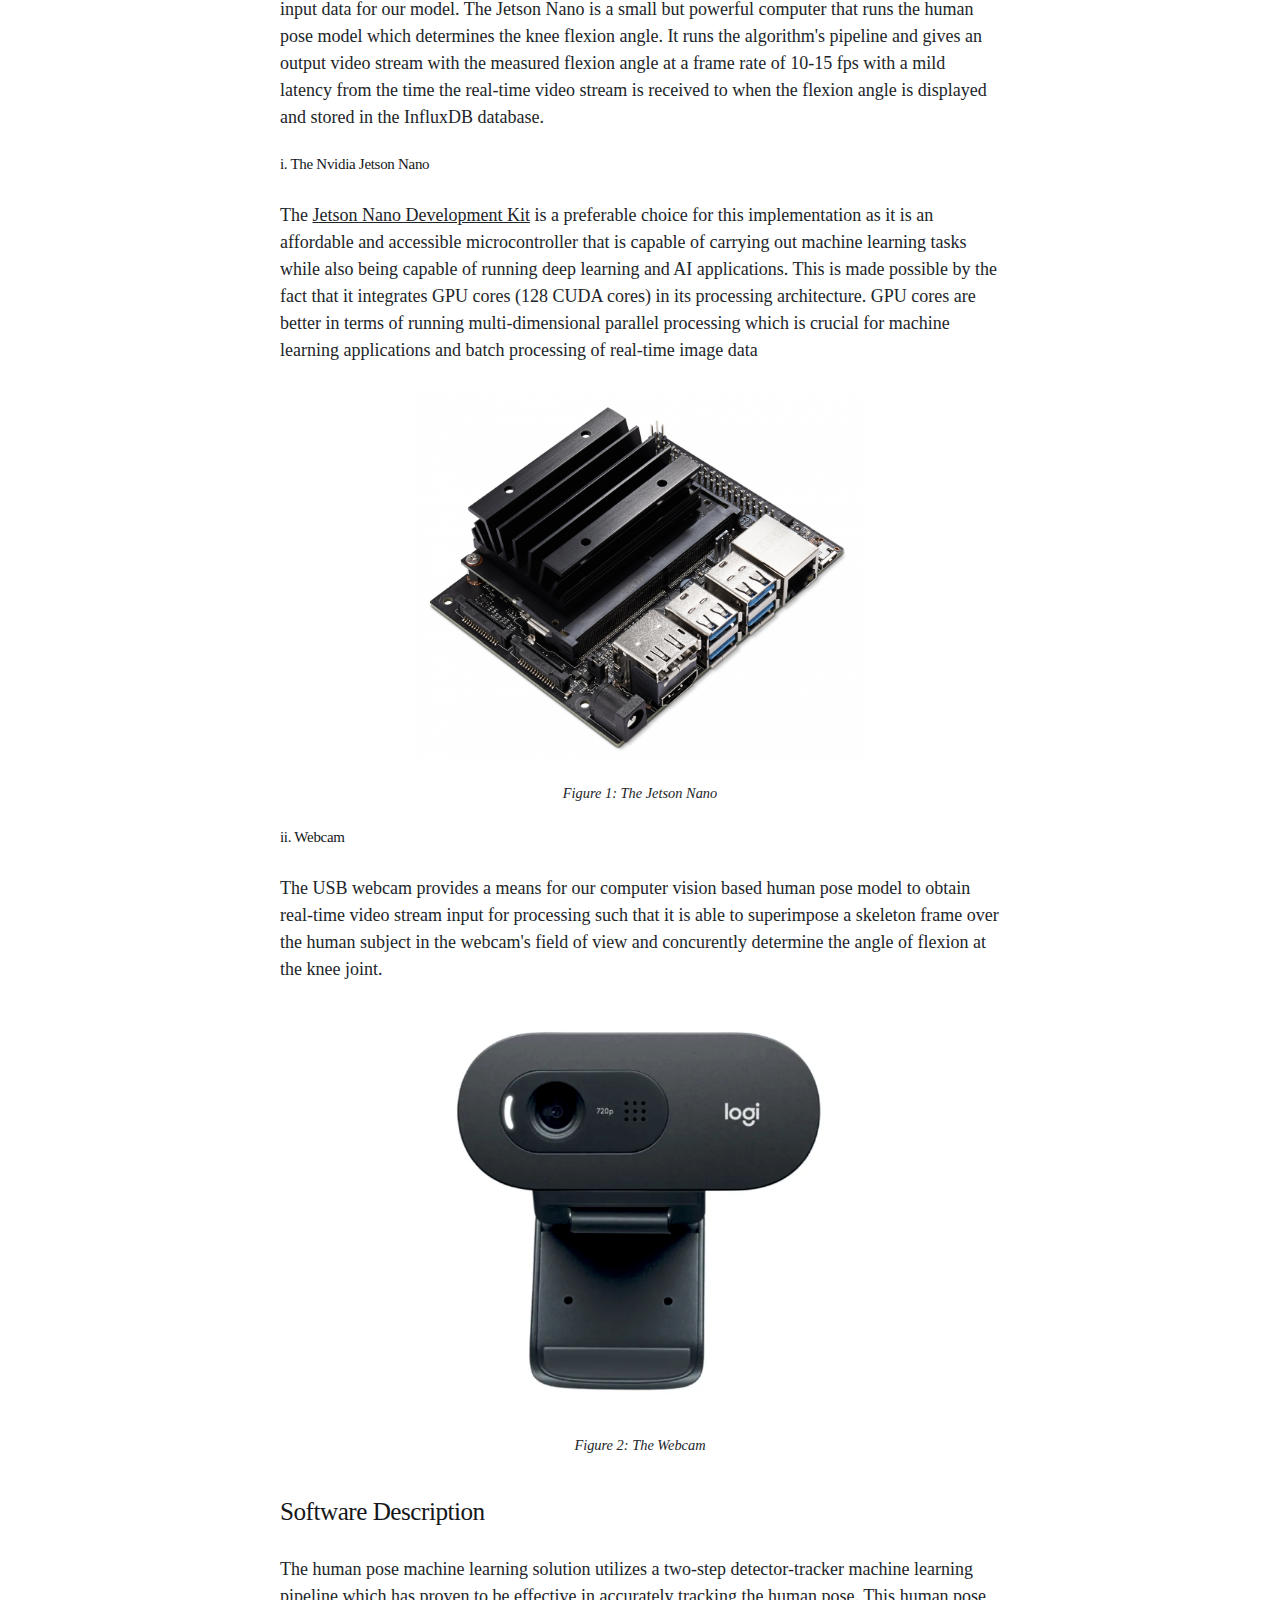
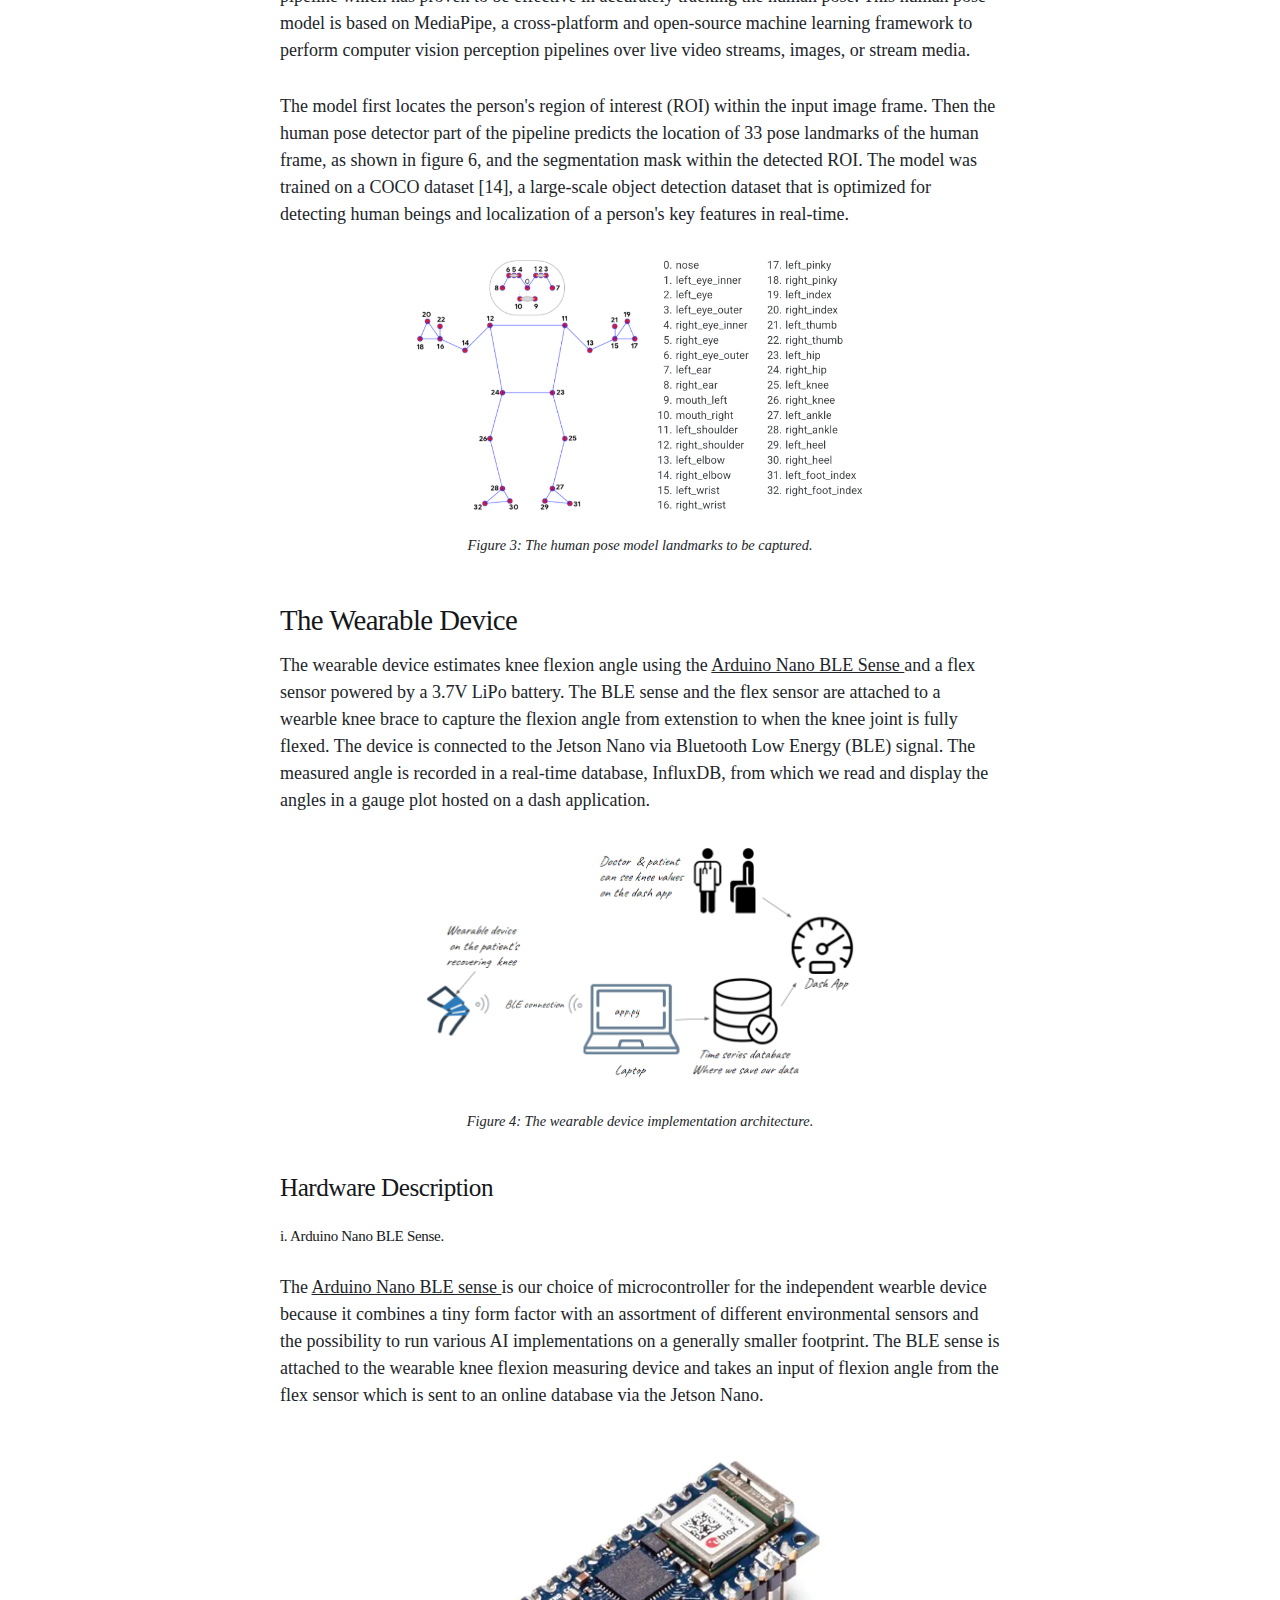
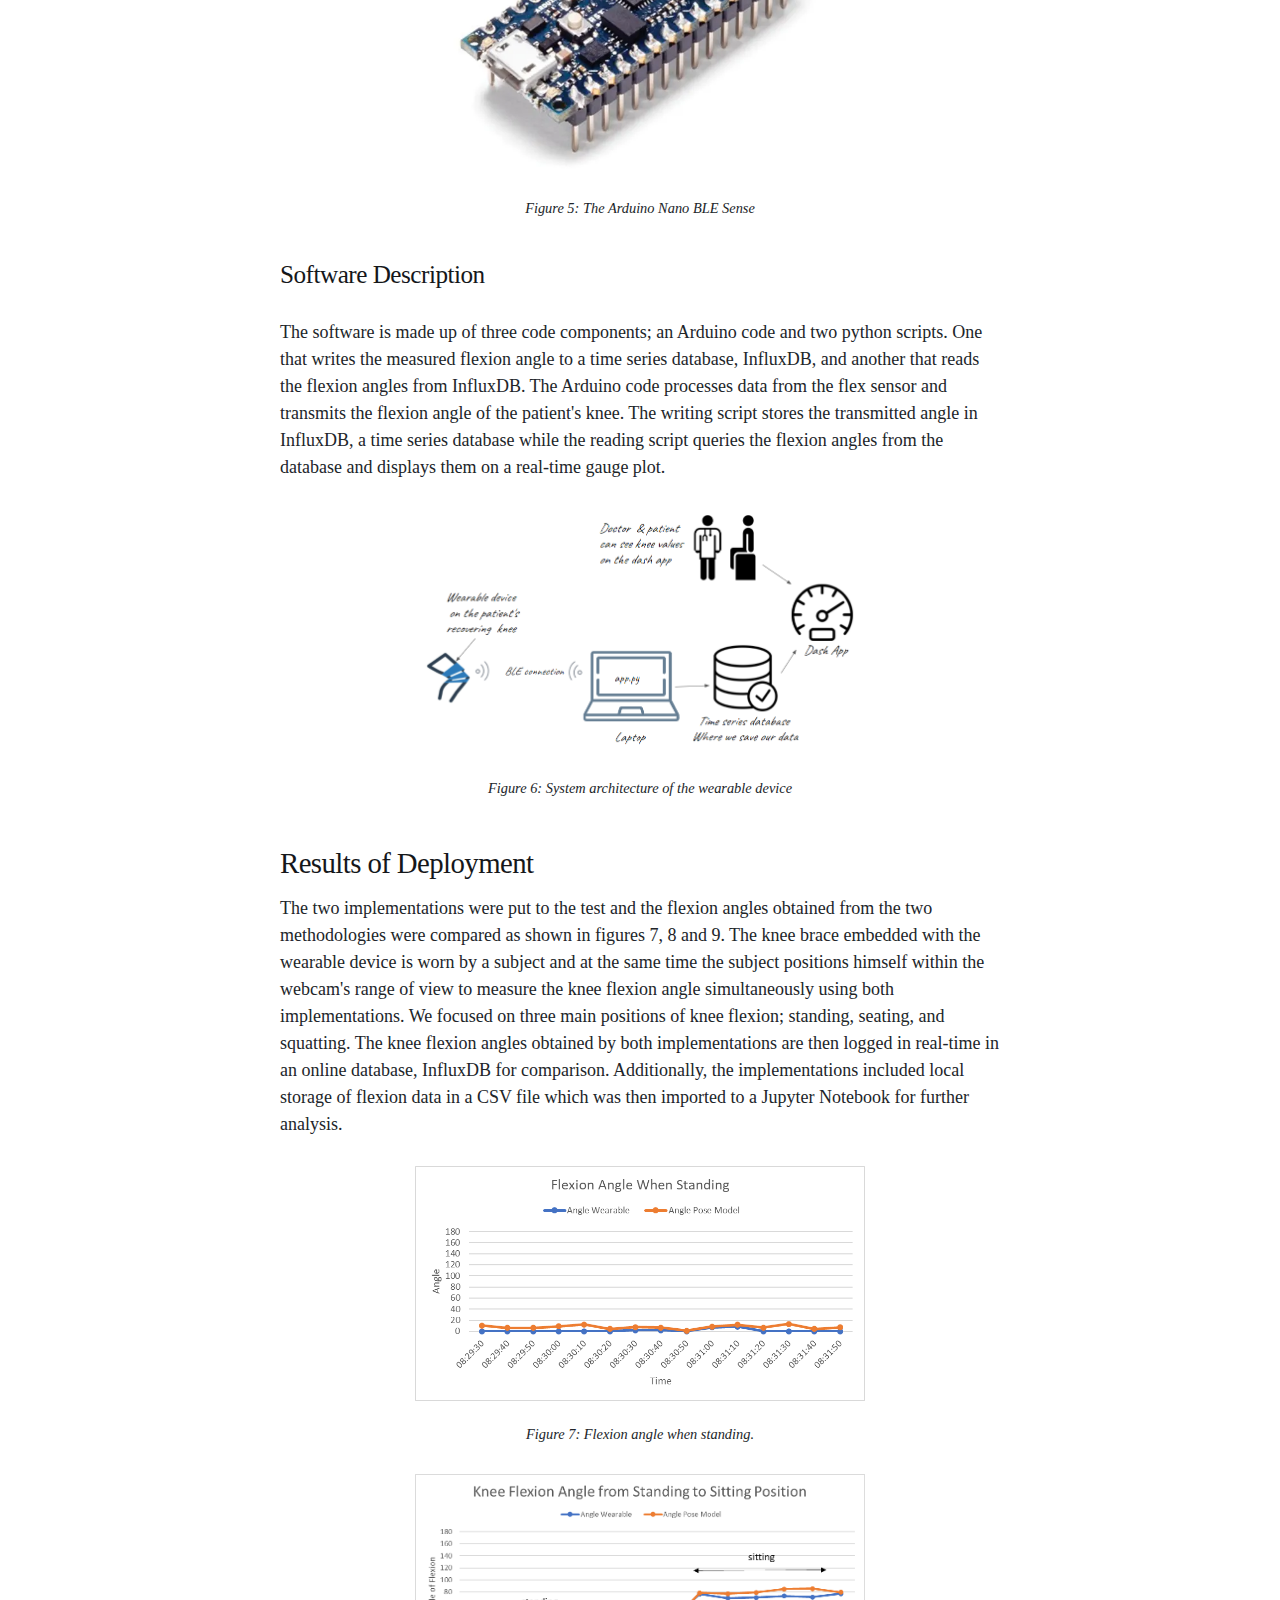
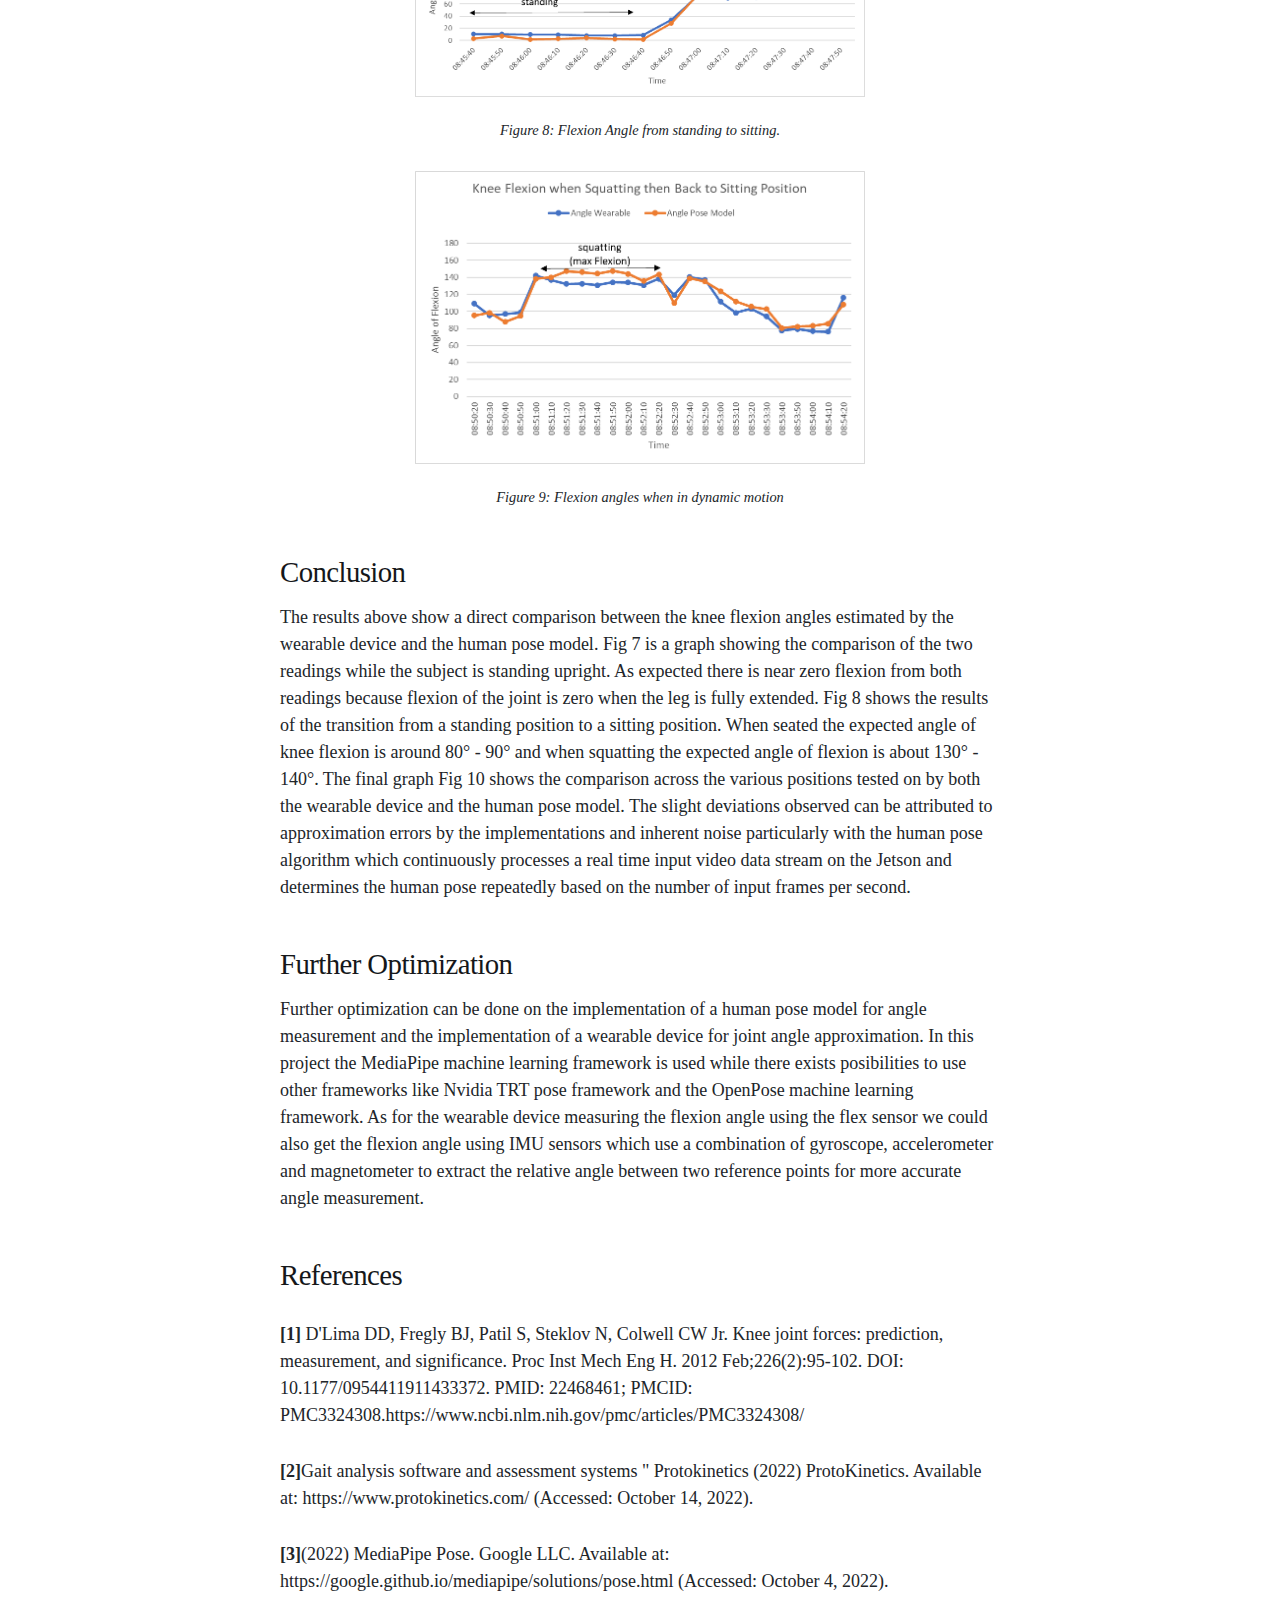
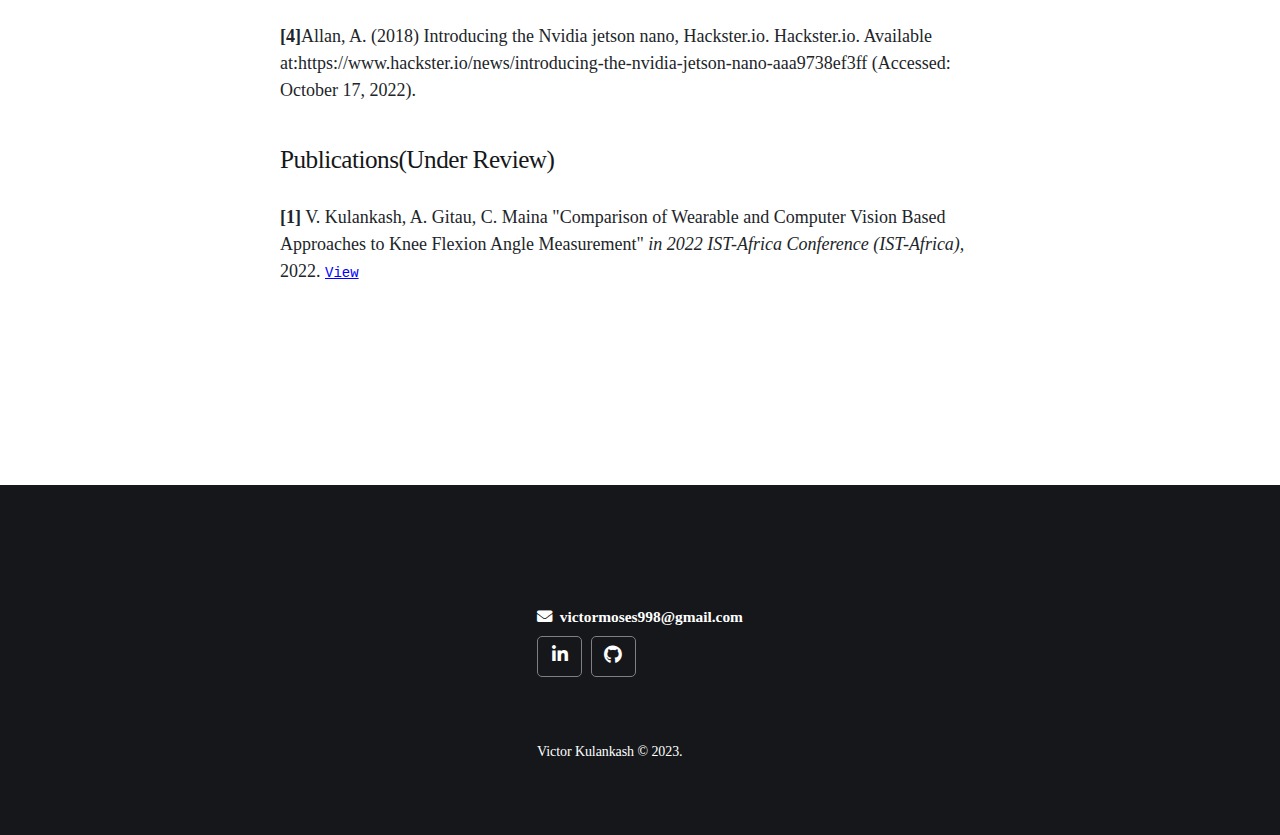
==== commit 1bbdc01b: "Content changes" ====
--- a/blogs/humanpose.html
+++ b/blogs/humanpose.html
@@ -41,7 +41,7 @@
                     <div class="gh-head-brand">
                         <div class="gh-head-brand-wrapper">
                             <a class="gh-head-logo" href="https://kulankashvictor.github.io/">
-                                Measurement of Joint flexion angles using a Human Pose Model running on Nvidia Jetson Nano
+                                Knee Joint flexion angle Measurement using a Human Pose Model running on Nvidia Jetson Nano
                             </a>
                         </div>
                         <button class="gh-burger"></button>
@@ -291,7 +291,7 @@
                         <div class="blog-image blog-image2">
                             <img src="img/logitech.webp" alt="Responsive image">
                         </div>
-                        <p class="caption"> Figure 3: The Webcam </p>
+                        <p class="caption"> Figure 2: The Webcam </p>
 
                         <h3>Software Description</h3>
                         <p>
@@ -331,7 +331,7 @@
                         <div class="blog-image blog-image2">
                             <img src="img/wearablepipeline.png" alt="Responsive image">
                         </div>
-                        <p class="caption"> Figure 3: The wearable device implementation architecture. </p>
+                        <p class="caption"> Figure 4: The wearable device implementation architecture. </p>
 
                         
                         <h3>Hardware Description</h3>
@@ -351,7 +351,7 @@
                         <div class="blog-image blog-image2">
                             <img src="img/arduinoble.webp" alt="Responsive image">
                         </div>
-                        <p class="caption"> Figure 2: The Arduino Nano BLE Sense </p>
+                        <p class="caption"> Figure 5: The Arduino Nano BLE Sense </p>
 
                         <h3>Software Description</h3>
     
@@ -370,7 +370,7 @@
                         <div class="blog-image blog-image2">
                             <img src="img/wearablepipeline.png" alt="Responsive image">
                         </div>
-                        <p class="caption"> Figure 4: System architecture of the wearable device</p>
+                        <p class="caption"> Figure 6: System architecture of the wearable device</p>
                         
     
                                                 
@@ -378,7 +378,7 @@
                         <h2 id="results"> Results of Deployment</h2>
     
                         <p>
-                            The two implementations were put to the test and the flexion angles obtained from the two methodologies were compared as shown in figures 7, 8, 9, and 10. 
+                            The two implementations were put to the test and the flexion angles obtained from the two methodologies were compared as shown in figures 7, 8 and 9. 
                             The knee brace embedded with the wearable device is worn by a subject and at the same time the subject positions himself within 
                             the webcam's range of view to measure the knee flexion angle simultaneously using both implementations.
                             We focused on three main positions of knee flexion; standing, seating, and squatting. The knee flexion angles obtained by both 
@@ -389,17 +389,17 @@
                         <div class="blog-image blog-image2">
                             <img src="img/flexionstanding.png" alt="Responsive image">
                         </div>
-                        <p class="caption"> Figure 3: Flexion angle when standing. </p>
+                        <p class="caption"> Figure 7: Flexion angle when standing. </p>
 
                         <div class="blog-image blog-image2">
                             <img src="img/flexstandingtositting.png" alt="Responsive image">
                         </div>
-                        <p class="caption"> Figure 4: Flexion Angle from standing to sitting. </p>
+                        <p class="caption"> Figure 8: Flexion Angle from standing to sitting. </p>
 
                         <div class="blog-image blog-image2">
                             <img src="img/flexdynamic.png" alt="Responsive image">
                         </div>
-                        <p class="caption"> Figure 3: Flexion angles when in dynamic motion </p>
+                        <p class="caption"> Figure 9: Flexion angles when in dynamic motion </p>
     
                         <h2 id="conclusion"> Conclusion</h2>
     
@@ -408,8 +408,7 @@
                             wearable device and the human pose model. Fig 7 is a graph showing the comparison of the two readings 
                             while the subject is standing upright. As expected there is near zero flexion from both readings because 
                             flexion of the joint is zero when the leg is fully extended. Fig 8 shows the results of the transition from 
-                            a standing position to a sitting position while  Fig 9 is a graph showing transition from a sitting position 
-                            to squatting (maximum flexion) and then back to the sitting position. When seated the expected angle of knee 
+                            a standing position to a sitting position. When seated the expected angle of knee 
                             flexion is around 80° - 90° and when squatting the expected angle of flexion is about 130° - 140°. 
                             The final graph Fig 10 shows the comparison across the various positions tested on by both the wearable 
                             device and the human pose model. The slight deviations observed can be attributed to approximation errors by 
@@ -419,7 +418,17 @@
 
                         </p>
 
-                        <h3>References</h3>
+                        <h2 id="Optimization"> Further Optimization</h2>
+                        <p>
+                            Further optimization can be done on the implementation of a human pose model for angle measurement and the implementation of a wearable device
+                            for joint angle approximation.
+                            In this project the MediaPipe machine learning framework is used while there exists posibilities to use other frameworks like Nvidia TRT pose framework
+                            and the OpenPose machine learning framework. As for the wearable device measuring the flexion angle using the flex sensor we could also get
+                            the flexion angle using IMU sensors which use a combination of gyroscope, accelerometer and magnetometer to extract the relative angle between two 
+                            reference points for more accurate angle measurement.
+                        </p>
+
+                        <h2>References</h2>
                     
                         <p>
                             <a id="ref1"><strong>[1]</strong></a> D'Lima DD, Fregly BJ, Patil S, Steklov N, Colwell CW Jr. Knee joint forces: prediction, measurement, and significance. 
@@ -440,11 +449,13 @@
                         </p>
 
                         <p>
-                            <a id="ref2"><strong>[2]</strong></a>
-                        </p>
-
-
-                        <h3>Publications</h3>
+                            <a id="ref4"><strong>[4]</strong></a>Allan, A. (2018) Introducing the Nvidia jetson nano, Hackster.io. Hackster.io. 
+                            Available at:https://www.hackster.io/news/introducing-the-nvidia-jetson-nano-aaa9738ef3ff (Accessed: October 17, 2022). 
+
+                        </p>
+
+
+                        <h3>Publications(Under Review)</h3>
 
                         <p>
                             <strong>[1]</strong> V. Kulankash, A. Gitau, C. Maina "Comparison of Wearable and Computer Vision Based Approaches
